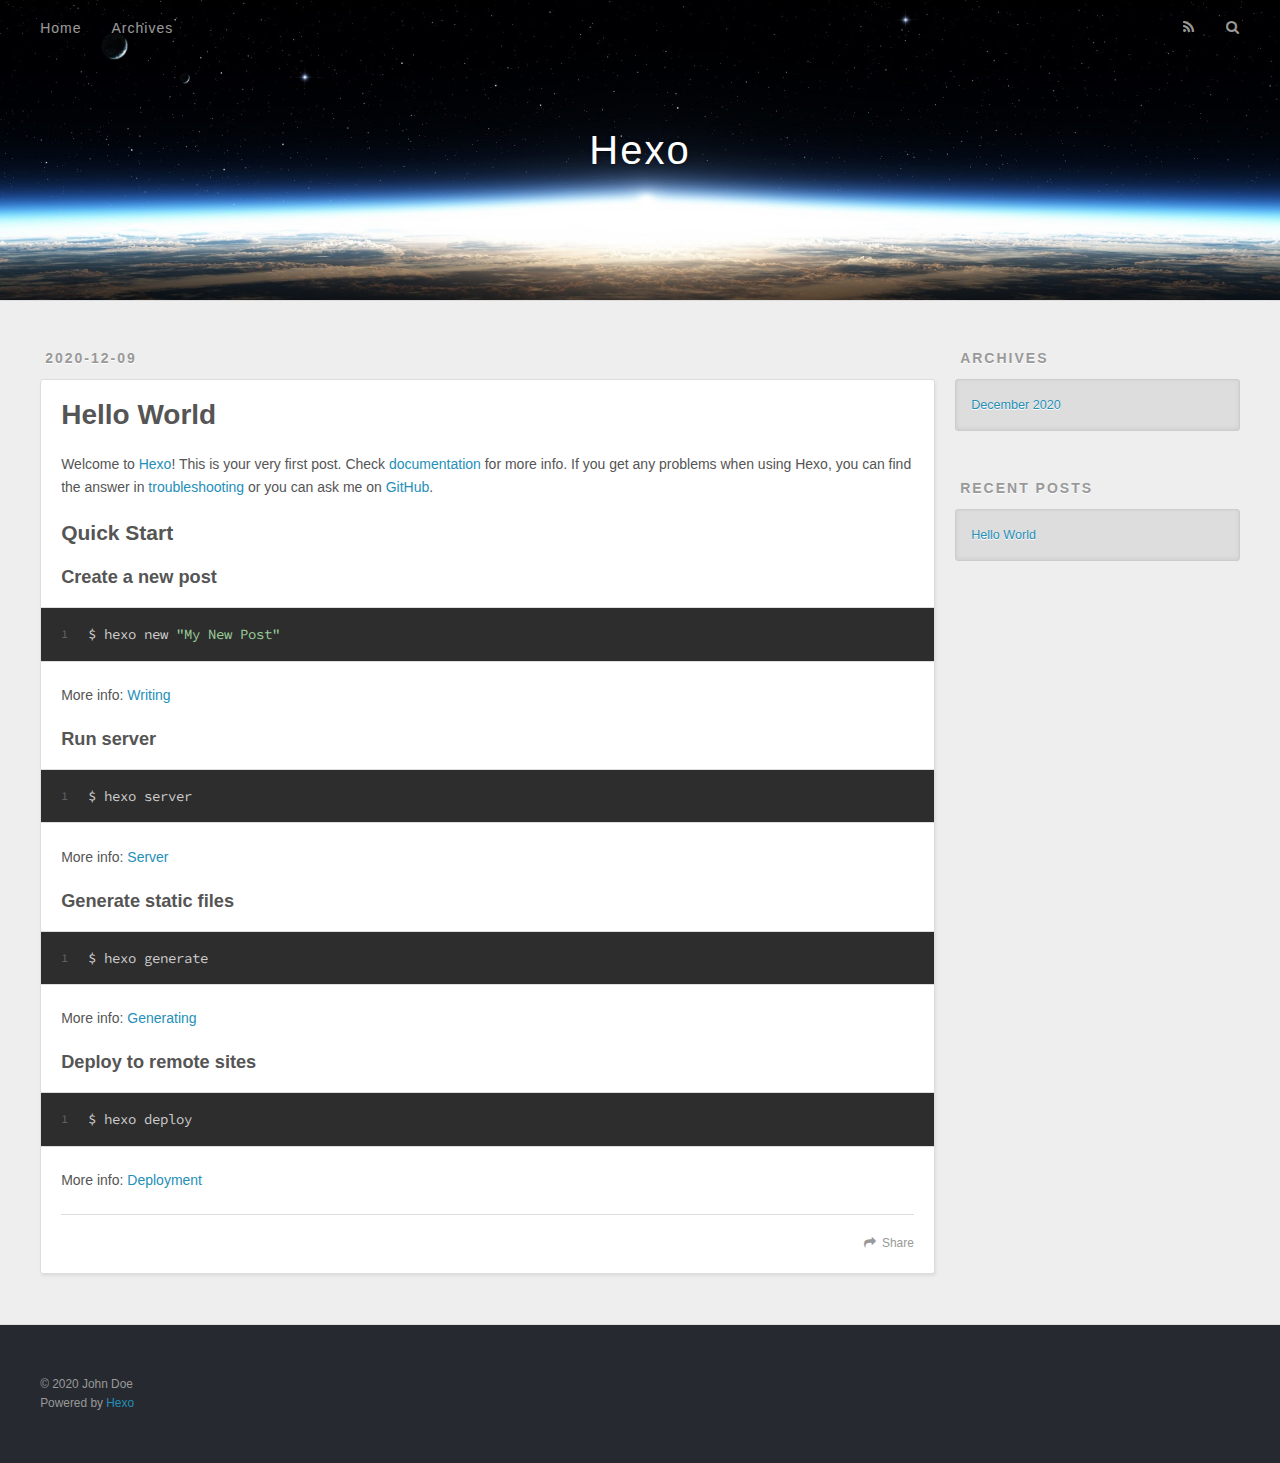
==== index.html @ 75cb19ee "Site updated: 2020-12-09 10:48:36" ====
<!DOCTYPE html>
<html>
<head>
  <meta charset="utf-8">
  

  
  <title>Hexo</title>
  <meta name="viewport" content="width=device-width, initial-scale=1, maximum-scale=1">
  <meta property="og:type" content="website">
<meta property="og:title" content="Hexo">
<meta property="og:url" content="http://example.com/index.html">
<meta property="og:site_name" content="Hexo">
<meta property="og:locale" content="en_US">
<meta property="article:author" content="John Doe">
<meta name="twitter:card" content="summary">
  
    <link rel="alternate" href="/atom.xml" title="Hexo" type="application/atom+xml">
  
  
    <link rel="icon" href="/favicon.png">
  
  
    <link href="//fonts.googleapis.com/css?family=Source+Code+Pro" rel="stylesheet" type="text/css">
  
  
<link rel="stylesheet" href="/css/style.css">

<meta name="generator" content="Hexo 5.2.0"></head>

<body>
  <div id="container">
    <div id="wrap">
      <header id="header">
  <div id="banner"></div>
  <div id="header-outer" class="outer">
    <div id="header-title" class="inner">
      <h1 id="logo-wrap">
        <a href="/" id="logo">Hexo</a>
      </h1>
      
    </div>
    <div id="header-inner" class="inner">
      <nav id="main-nav">
        <a id="main-nav-toggle" class="nav-icon"></a>
        
          <a class="main-nav-link" href="/">Home</a>
        
          <a class="main-nav-link" href="/archives">Archives</a>
        
      </nav>
      <nav id="sub-nav">
        
          <a id="nav-rss-link" class="nav-icon" href="/atom.xml" title="RSS Feed"></a>
        
        <a id="nav-search-btn" class="nav-icon" title="Search"></a>
      </nav>
      <div id="search-form-wrap">
        <form action="//google.com/search" method="get" accept-charset="UTF-8" class="search-form"><input type="search" name="q" class="search-form-input" placeholder="Search"><button type="submit" class="search-form-submit">&#xF002;</button><input type="hidden" name="sitesearch" value="http://example.com"></form>
      </div>
    </div>
  </div>
</header>
      <div class="outer">
        <section id="main">
  
    <article id="post-hello-world" class="article article-type-post" itemscope itemprop="blogPost">
  <div class="article-meta">
    <a href="/2020/12/09/hello-world/" class="article-date">
  <time datetime="2020-12-09T02:20:31.634Z" itemprop="datePublished">2020-12-09</time>
</a>
    
  </div>
  <div class="article-inner">
    
    
      <header class="article-header">
        
  
    <h1 itemprop="name">
      <a class="article-title" href="/2020/12/09/hello-world/">Hello World</a>
    </h1>
  

      </header>
    
    <div class="article-entry" itemprop="articleBody">
      
        <p>Welcome to <a target="_blank" rel="noopener" href="https://hexo.io/">Hexo</a>! This is your very first post. Check <a target="_blank" rel="noopener" href="https://hexo.io/docs/">documentation</a> for more info. If you get any problems when using Hexo, you can find the answer in <a target="_blank" rel="noopener" href="https://hexo.io/docs/troubleshooting.html">troubleshooting</a> or you can ask me on <a target="_blank" rel="noopener" href="https://github.com/hexojs/hexo/issues">GitHub</a>.</p>
<h2 id="Quick-Start"><a href="#Quick-Start" class="headerlink" title="Quick Start"></a>Quick Start</h2><h3 id="Create-a-new-post"><a href="#Create-a-new-post" class="headerlink" title="Create a new post"></a>Create a new post</h3><figure class="highlight bash"><table><tr><td class="gutter"><pre><span class="line">1</span><br></pre></td><td class="code"><pre><span class="line">$ hexo new <span class="string">&quot;My New Post&quot;</span></span><br></pre></td></tr></table></figure>

<p>More info: <a target="_blank" rel="noopener" href="https://hexo.io/docs/writing.html">Writing</a></p>
<h3 id="Run-server"><a href="#Run-server" class="headerlink" title="Run server"></a>Run server</h3><figure class="highlight bash"><table><tr><td class="gutter"><pre><span class="line">1</span><br></pre></td><td class="code"><pre><span class="line">$ hexo server</span><br></pre></td></tr></table></figure>

<p>More info: <a target="_blank" rel="noopener" href="https://hexo.io/docs/server.html">Server</a></p>
<h3 id="Generate-static-files"><a href="#Generate-static-files" class="headerlink" title="Generate static files"></a>Generate static files</h3><figure class="highlight bash"><table><tr><td class="gutter"><pre><span class="line">1</span><br></pre></td><td class="code"><pre><span class="line">$ hexo generate</span><br></pre></td></tr></table></figure>

<p>More info: <a target="_blank" rel="noopener" href="https://hexo.io/docs/generating.html">Generating</a></p>
<h3 id="Deploy-to-remote-sites"><a href="#Deploy-to-remote-sites" class="headerlink" title="Deploy to remote sites"></a>Deploy to remote sites</h3><figure class="highlight bash"><table><tr><td class="gutter"><pre><span class="line">1</span><br></pre></td><td class="code"><pre><span class="line">$ hexo deploy</span><br></pre></td></tr></table></figure>

<p>More info: <a target="_blank" rel="noopener" href="https://hexo.io/docs/one-command-deployment.html">Deployment</a></p>

      
    </div>
    <footer class="article-footer">
      <a data-url="http://example.com/2020/12/09/hello-world/" data-id="ckigtbqnb0000us7k3e360d08" class="article-share-link">Share</a>
      
      
    </footer>
  </div>
  
</article>


  


</section>
        
          <aside id="sidebar">
  
    

  
    

  
    
  
    
  <div class="widget-wrap">
    <h3 class="widget-title">Archives</h3>
    <div class="widget">
      <ul class="archive-list"><li class="archive-list-item"><a class="archive-list-link" href="/archives/2020/12/">December 2020</a></li></ul>
    </div>
  </div>


  
    
  <div class="widget-wrap">
    <h3 class="widget-title">Recent Posts</h3>
    <div class="widget">
      <ul>
        
          <li>
            <a href="/2020/12/09/hello-world/">Hello World</a>
          </li>
        
      </ul>
    </div>
  </div>

  
</aside>
        
      </div>
      <footer id="footer">
  
  <div class="outer">
    <div id="footer-info" class="inner">
      &copy; 2020 John Doe<br>
      Powered by <a href="http://hexo.io/" target="_blank">Hexo</a>
    </div>
  </div>
</footer>
    </div>
    <nav id="mobile-nav">
  
    <a href="/" class="mobile-nav-link">Home</a>
  
    <a href="/archives" class="mobile-nav-link">Archives</a>
  
</nav>
    

<script src="//ajax.googleapis.com/ajax/libs/jquery/2.0.3/jquery.min.js"></script>


  
<link rel="stylesheet" href="/fancybox/jquery.fancybox.css">

  
<script src="/fancybox/jquery.fancybox.pack.js"></script>




<script src="/js/script.js"></script>




  </div>
</body>
</html>
---- css/style.css ----
body {
  width: 100%;
}
body:before,
body:after {
  content: "";
  display: table;
}
body:after {
  clear: both;
}
html,
body,
div,
span,
applet,
object,
iframe,
h1,
h2,
h3,
h4,
h5,
h6,
p,
blockquote,
pre,
a,
abbr,
acronym,
address,
big,
cite,
code,
del,
dfn,
em,
img,
ins,
kbd,
q,
s,
samp,
small,
strike,
strong,
sub,
sup,
tt,
var,
dl,
dt,
dd,
ol,
ul,
li,
fieldset,
form,
label,
legend,
table,
caption,
tbody,
tfoot,
thead,
tr,
th,
td {
  margin: 0;
  padding: 0;
  border: 0;
  outline: 0;
  font-weight: inherit;
  font-style: inherit;
  font-family: inherit;
  font-size: 100%;
  vertical-align: baseline;
}
body {
  line-height: 1;
  color: #000;
  background: #fff;
}
ol,
ul {
  list-style: none;
}
table {
  border-collapse: separate;
  border-spacing: 0;
  vertical-align: middle;
}
caption,
th,
td {
  text-align: left;
  font-weight: normal;
  vertical-align: middle;
}
a img {
  border: none;
}
input,
button {
  margin: 0;
  padding: 0;
}
input::-moz-focus-inner,
button::-moz-focus-inner {
  border: 0;
  padding: 0;
}
@font-face {
  font-family: FontAwesome;
  font-style: normal;
  font-weight: normal;
  src: url("fonts/fontawesome-webfont.eot?v=#4.0.3");
  src: url("fonts/fontawesome-webfont.eot?#iefix&v=#4.0.3") format("embedded-opentype"), url("fonts/fontawesome-webfont.woff?v=#4.0.3") format("woff"), url("fonts/fontawesome-webfont.ttf?v=#4.0.3") format("truetype"), url("fonts/fontawesome-webfont.svg#fontawesomeregular?v=#4.0.3") format("svg");
}
html,
body,
#container {
  height: 100%;
}
body {
  background: #eee;
  font: 14px -apple-system, BlinkMacSystemFont, "Segoe UI", "Roboto", "Oxygen", "Ubuntu", "Cantarell", "Fira Sans", "Droid Sans", "Helvetica Neue", sans-serif;
  -webkit-text-size-adjust: 100%;
}
.outer {
  max-width: 1220px;
  margin: 0 auto;
  padding: 0 20px;
}
.outer:before,
.outer:after {
  content: "";
  display: table;
}
.outer:after {
  clear: both;
}
.inner {
  display: inline;
  float: left;
  width: 98.33333333333333%;
  margin: 0 0.833333333333333%;
}
.left,
.alignleft {
  float: left;
}
.right,
.alignright {
  float: right;
}
.clear {
  clear: both;
}
#container {
  position: relative;
}
.mobile-nav-on {
  overflow: hidden;
}
#wrap {
  height: 100%;
  width: 100%;
  position: absolute;
  top: 0;
  left: 0;
  -webkit-transition: 0.2s ease-out;
  -moz-transition: 0.2s ease-out;
  -ms-transition: 0.2s ease-out;
  transition: 0.2s ease-out;
  z-index: 1;
  background: #eee;
}
.mobile-nav-on #wrap {
  left: 280px;
}
@media screen and (min-width: 768px) {
  #main {
    display: inline;
    float: left;
    width: 73.33333333333333%;
    margin: 0 0.833333333333333%;
  }
}
.article-date,
.article-category-link,
.archive-year,
.widget-title {
  text-decoration: none;
  text-transform: uppercase;
  letter-spacing: 2px;
  color: #999;
  margin-bottom: 1em;
  margin-left: 5px;
  line-height: 1em;
  text-shadow: 0 1px #fff;
  font-weight: bold;
}
.article-inner,
.archive-article-inner {
  background: #fff;
  -webkit-box-shadow: 1px 2px 3px #ddd;
  box-shadow: 1px 2px 3px #ddd;
  border: 1px solid #ddd;
  border-radius: 3px;
}
.article-entry h1,
.widget h1 {
  font-size: 2em;
}
.article-entry h2,
.widget h2 {
  font-size: 1.5em;
}
.article-entry h3,
.widget h3 {
  font-size: 1.3em;
}
.article-entry h4,
.widget h4 {
  font-size: 1.2em;
}
.article-entry h5,
.widget h5 {
  font-size: 1em;
}
.article-entry h6,
.widget h6 {
  font-size: 1em;
  color: #999;
}
.article-entry hr,
.widget hr {
  border: 1px dashed #ddd;
}
.article-entry strong,
.widget strong {
  font-weight: bold;
}
.article-entry em,
.widget em,
.article-entry cite,
.widget cite {
  font-style: italic;
}
.article-entry sup,
.widget sup,
.article-entry sub,
.widget sub {
  font-size: 0.75em;
  line-height: 0;
  position: relative;
  vertical-align: baseline;
}
.article-entry sup,
.widget sup {
  top: -0.5em;
}
.article-entry sub,
.widget sub {
  bottom: -0.2em;
}
.article-entry small,
.widget small {
  font-size: 0.85em;
}
.article-entry acronym,
.widget acronym,
.article-entry abbr,
.widget abbr {
  border-bottom: 1px dotted;
}
.article-entry ul,
.widget ul,
.article-entry ol,
.widget ol,
.article-entry dl,
.widget dl {
  margin: 0 20px;
  line-height: 1.6em;
}
.article-entry ul ul,
.widget ul ul,
.article-entry ol ul,
.widget ol ul,
.article-entry ul ol,
.widget ul ol,
.article-entry ol ol,
.widget ol ol {
  margin-top: 0;
  margin-bottom: 0;
}
.article-entry ul,
.widget ul {
  list-style: disc;
}
.article-entry ol,
.widget ol {
  list-style: decimal;
}
.article-entry dt,
.widget dt {
  font-weight: bold;
}
#header {
  height: 300px;
  position: relative;
  border-bottom: 1px solid #ddd;
}
#header:before,
#header:after {
  content: "";
  position: absolute;
  left: 0;
  right: 0;
  height: 40px;
}
#header:before {
  top: 0;
  background: -webkit-linear-gradient(rgba(0,0,0,0.2), transparent);
  background: -moz-linear-gradient(rgba(0,0,0,0.2), transparent);
  background: -ms-linear-gradient(rgba(0,0,0,0.2), transparent);
  background: linear-gradient(rgba(0,0,0,0.2), transparent);
}
#header:after {
  bottom: 0;
  background: -webkit-linear-gradient(transparent, rgba(0,0,0,0.2));
  background: -moz-linear-gradient(transparent, rgba(0,0,0,0.2));
  background: -ms-linear-gradient(transparent, rgba(0,0,0,0.2));
  background: linear-gradient(transparent, rgba(0,0,0,0.2));
}
#header-outer {
  height: 100%;
  position: relative;
}
#header-inner {
  position: relative;
  overflow: hidden;
}
#banner {
  position: absolute;
  top: 0;
  left: 0;
  width: 100%;
  height: 100%;
  background: url("images/banner.jpg") center #000;
  -webkit-background-size: cover;
  -moz-background-size: cover;
  background-size: cover;
  z-index: -1;
}
#header-title {
  text-align: center;
  height: 40px;
  position: absolute;
  top: 50%;
  left: 0;
  margin-top: -20px;
}
#logo,
#subtitle {
  text-decoration: none;
  color: #fff;
  font-weight: 300;
  text-shadow: 0 1px 4px rgba(0,0,0,0.3);
}
#logo {
  font-size: 40px;
  line-height: 40px;
  letter-spacing: 2px;
}
#subtitle {
  font-size: 16px;
  line-height: 16px;
  letter-spacing: 1px;
}
#subtitle-wrap {
  margin-top: 16px;
}
#main-nav {
  float: left;
  margin-left: -15px;
}
.nav-icon,
.main-nav-link {
  float: left;
  color: #fff;
  opacity: 0.6;
  text-decoration: none;
  text-shadow: 0 1px rgba(0,0,0,0.2);
  -webkit-transition: opacity 0.2s;
  -moz-transition: opacity 0.2s;
  -ms-transition: opacity 0.2s;
  transition: opacity 0.2s;
  display: block;
  padding: 20px 15px;
}
.nav-icon:hover,
.main-nav-link:hover {
  opacity: 1;
}
.nav-icon {
  font-family: FontAwesome;
  text-align: center;
  font-size: 14px;
  width: 14px;
  height: 14px;
  padding: 20px 15px;
  position: relative;
  cursor: pointer;
}
.main-nav-link {
  font-weight: 300;
  letter-spacing: 1px;
}
@media screen and (max-width: 479px) {
  .main-nav-link {
    display: none;
  }
}
#main-nav-toggle {
  display: none;
}
#main-nav-toggle:before {
  content: "\f0c9";
}
@media screen and (max-width: 479px) {
  #main-nav-toggle {
    display: block;
  }
}
#sub-nav {
  float: right;
  margin-right: -15px;
}
#nav-rss-link:before {
  content: "\f09e";
}
#nav-search-btn:before {
  content: "\f002";
}
#search-form-wrap {
  position: absolute;
  top: 15px;
  width: 150px;
  height: 30px;
  right: -150px;
  opacity: 0;
  -webkit-transition: 0.2s ease-out;
  -moz-transition: 0.2s ease-out;
  -ms-transition: 0.2s ease-out;
  transition: 0.2s ease-out;
}
#search-form-wrap.on {
  opacity: 1;
  right: 0;
}
@media screen and (max-width: 479px) {
  #search-form-wrap {
    width: 100%;
    right: -100%;
  }
}
.search-form {
  position: absolute;
  top: 0;
  left: 0;
  right: 0;
  background: #fff;
  padding: 5px 15px;
  border-radius: 15px;
  -webkit-box-shadow: 0 0 10px rgba(0,0,0,0.3);
  box-shadow: 0 0 10px rgba(0,0,0,0.3);
}
.search-form-input {
  border: none;
  background: none;
  color: #555;
  width: 100%;
  font: 13px -apple-system, BlinkMacSystemFont, "Segoe UI", "Roboto", "Oxygen", "Ubuntu", "Cantarell", "Fira Sans", "Droid Sans", "Helvetica Neue", sans-serif;
  outline: none;
}
.search-form-input::-webkit-search-results-decoration,
.search-form-input::-webkit-search-cancel-button {
  -webkit-appearance: none;
}
.search-form-submit {
  position: absolute;
  top: 50%;
  right: 10px;
  margin-top: -7px;
  font: 13px FontAwesome;
  border: none;
  background: none;
  color: #bbb;
  cursor: pointer;
}
.search-form-submit:hover,
.search-form-submit:focus {
  color: #777;
}
.article {
  margin: 50px 0;
}
.article-inner {
  overflow: hidden;
}
.article-meta:before,
.article-meta:after {
  content: "";
  display: table;
}
.article-meta:after {
  clear: both;
}
.article-date {
  float: left;
}
.article-category {
  float: left;
  line-height: 1em;
  color: #ccc;
  text-shadow: 0 1px #fff;
  margin-left: 8px;
}
.article-category:before {
  content: "\2022";
}
.article-category-link {
  margin: 0 12px 1em;
}
.article-header {
  padding: 20px 20px 0;
}
.article-title {
  text-decoration: none;
  font-size: 2em;
  font-weight: bold;
  color: #555;
  line-height: 1.1em;
  -webkit-transition: color 0.2s;
  -moz-transition: color 0.2s;
  -ms-transition: color 0.2s;
  transition: color 0.2s;
}
a.article-title:hover {
  color: #258fb8;
}
.article-entry {
  color: #555;
  padding: 0 20px;
}
.article-entry:before,
.article-entry:after {
  content: "";
  display: table;
}
.article-entry:after {
  clear: both;
}
.article-entry p,
.article-entry table {
  line-height: 1.6em;
  margin: 1.6em 0;
}
.article-entry h1,
.article-entry h2,
.article-entry h3,
.article-entry h4,
.article-entry h5,
.article-entry h6 {
  font-weight: bold;
}
.article-entry h1,
.article-entry h2,
.article-entry h3,
.article-entry h4,
.article-entry h5,
.article-entry h6 {
  line-height: 1.1em;
  margin: 1.1em 0;
}
.article-entry a {
  color: #258fb8;
  text-decoration: none;
}
.article-entry a:hover {
  text-decoration: underline;
}
.article-entry ul,
.article-entry ol,
.article-entry dl {
  margin-top: 1.6em;
  margin-bottom: 1.6em;
}
.article-entry img,
.article-entry video {
  max-width: 100%;
  height: auto;
  display: block;
  margin: auto;
}
.article-entry iframe {
  border: none;
}
.article-entry table {
  width: 100%;
  border-collapse: collapse;
  border-spacing: 0;
}
.article-entry th {
  font-weight: bold;
  border-bottom: 3px solid #ddd;
  padding-bottom: 0.5em;
}
.article-entry td {
  border-bottom: 1px solid #ddd;
  padding: 10px 0;
}
.article-entry blockquote {
  font-family: Georgia, "Times New Roman", serif;
  font-size: 1.4em;
  margin: 1.6em 20px;
  text-align: center;
}
.article-entry blockquote footer {
  font-size: 14px;
  margin: 1.6em 0;
  font-family: -apple-system, BlinkMacSystemFont, "Segoe UI", "Roboto", "Oxygen", "Ubuntu", "Cantarell", "Fira Sans", "Droid Sans", "Helvetica Neue", sans-serif;
}
.article-entry blockquote footer cite:before {
  content: "—";
  padding: 0 0.5em;
}
.article-entry .pullquote {
  text-align: left;
  width: 45%;
  margin: 0;
}
.article-entry .pullquote.left {
  margin-left: 0.5em;
  margin-right: 1em;
}
.article-entry .pullquote.right {
  margin-right: 0.5em;
  margin-left: 1em;
}
.article-entry .caption {
  color: #999;
  display: block;
  font-size: 0.9em;
  margin-top: 0.5em;
  position: relative;
  text-align: center;
}
.article-entry .video-container {
  position: relative;
  padding-top: 56.25%;
  height: 0;
  overflow: hidden;
}
.article-entry .video-container iframe,
.article-entry .video-container object,
.article-entry .video-container embed {
  position: absolute;
  top: 0;
  left: 0;
  width: 100%;
  height: 100%;
  margin-top: 0;
}
.article-more-link a {
  display: inline-block;
  line-height: 1em;
  padding: 6px 15px;
  border-radius: 15px;
  background: #eee;
  color: #999;
  text-shadow: 0 1px #fff;
  text-decoration: none;
}
.article-more-link a:hover {
  background: #258fb8;
  color: #fff;
  text-decoration: none;
  text-shadow: 0 1px #1e7293;
}
.article-footer {
  font-size: 0.85em;
  line-height: 1.6em;
  border-top: 1px solid #ddd;
  padding-top: 1.6em;
  margin: 0 20px 20px;
}
.article-footer:before,
.article-footer:after {
  content: "";
  display: table;
}
.article-footer:after {
  clear: both;
}
.article-footer a {
  color: #999;
  text-decoration: none;
}
.article-footer a:hover {
  color: #555;
}
.article-tag-list-item {
  float: left;
  margin-right: 10px;
}
.article-tag-list-link:before {
  content: "#";
}
.article-comment-link {
  float: right;
}
.article-comment-link:before {
  content: "\f075";
  font-family: FontAwesome;
  padding-right: 8px;
}
.article-share-link {
  cursor: pointer;
  float: right;
  margin-left: 20px;
}
.article-share-link:before {
  content: "\f064";
  font-family: FontAwesome;
  padding-right: 6px;
}
#article-nav {
  position: relative;
}
#article-nav:before,
#article-nav:after {
  content: "";
  display: table;
}
#article-nav:after {
  clear: both;
}
@media screen and (min-width: 768px) {
  #article-nav {
    margin: 50px 0;
  }
  #article-nav:before {
    width: 8px;
    height: 8px;
    position: absolute;
    top: 50%;
    left: 50%;
    margin-top: -4px;
    margin-left: -4px;
    content: "";
    border-radius: 50%;
    background: #ddd;
    -webkit-box-shadow: 0 1px 2px #fff;
    box-shadow: 0 1px 2px #fff;
  }
}
.article-nav-link-wrap {
  text-decoration: none;
  text-shadow: 0 1px #fff;
  color: #999;
  -webkit-box-sizing: border-box;
  -moz-box-sizing: border-box;
  box-sizing: border-box;
  margin-top: 50px;
  text-align: center;
  display: block;
}
.article-nav-link-wrap:hover {
  color: #555;
}
@media screen and (min-width: 768px) {
  .article-nav-link-wrap {
    width: 50%;
    margin-top: 0;
  }
}
@media screen and (min-width: 768px) {
  #article-nav-newer {
    float: left;
    text-align: right;
    padding-right: 20px;
  }
}
@media screen and (min-width: 768px) {
  #article-nav-older {
    float: right;
    text-align: left;
    padding-left: 20px;
  }
}
.article-nav-caption {
  text-transform: uppercase;
  letter-spacing: 2px;
  color: #ddd;
  line-height: 1em;
  font-weight: bold;
}
#article-nav-newer .article-nav-caption {
  margin-right: -2px;
}
.article-nav-title {
  font-size: 0.85em;
  line-height: 1.6em;
  margin-top: 0.5em;
}
.article-share-box {
  position: absolute;
  display: none;
  background: #fff;
  -webkit-box-shadow: 1px 2px 10px rgba(0,0,0,0.2);
  box-shadow: 1px 2px 10px rgba(0,0,0,0.2);
  border-radius: 3px;
  margin-left: -145px;
  overflow: hidden;
  z-index: 1;
}
.article-share-box.on {
  display: block;
}
.article-share-input {
  width: 100%;
  background: none;
  -webkit-box-sizing: border-box;
  -moz-box-sizing: border-box;
  box-sizing: border-box;
  font: 14px -apple-system, BlinkMacSystemFont, "Segoe UI", "Roboto", "Oxygen", "Ubuntu", "Cantarell", "Fira Sans", "Droid Sans", "Helvetica Neue", sans-serif;
  padding: 0 15px;
  color: #555;
  outline: none;
  border: 1px solid #ddd;
  border-radius: 3px 3px 0 0;
  height: 36px;
  line-height: 36px;
}
.article-share-links {
  background: #eee;
}
.article-share-links:before,
.article-share-links:after {
  content: "";
  display: table;
}
.article-share-links:after {
  clear: both;
}
.article-share-twitter,
.article-share-facebook,
.article-share-pinterest,
.article-share-google {
  width: 50px;
  height: 36px;
  display: block;
  float: left;
  position: relative;
  color: #999;
  text-shadow: 0 1px #fff;
}
.article-share-twitter:before,
.article-share-facebook:before,
.article-share-pinterest:before,
.article-share-google:before {
  font-size: 20px;
  font-family: FontAwesome;
  width: 20px;
  height: 20px;
  position: absolute;
  top: 50%;
  left: 50%;
  margin-top: -10px;
  margin-left: -10px;
  text-align: center;
}
.article-share-twitter:hover,
.article-share-facebook:hover,
.article-share-pinterest:hover,
.article-share-google:hover {
  color: #fff;
}
.article-share-twitter:before {
  content: "\f099";
}
.article-share-twitter:hover {
  background: #00aced;
  text-shadow: 0 1px #008abe;
}
.article-share-facebook:before {
  content: "\f09a";
}
.article-share-facebook:hover {
  background: #3b5998;
  text-shadow: 0 1px #2f477a;
}
.article-share-pinterest:before {
  content: "\f0d2";
}
.article-share-pinterest:hover {
  background: #cb2027;
  text-shadow: 0 1px #a21a1f;
}
.article-share-google:before {
  content: "\f0d5";
}
.article-share-google:hover {
  background: #dd4b39;
  text-shadow: 0 1px #be3221;
}
.article-gallery {
  background: #000;
  position: relative;
}
.article-gallery-photos {
  position: relative;
  overflow: hidden;
}
.article-gallery-img {
  display: none;
  max-width: 100%;
}
.article-gallery-img:first-child {
  display: block;
}
.article-gallery-img.loaded {
  position: absolute;
  display: block;
}
.article-gallery-img img {
  display: block;
  max-width: 100%;
  margin: 0 auto;
}
#comments {
  background: #fff;
  -webkit-box-shadow: 1px 2px 3px #ddd;
  box-shadow: 1px 2px 3px #ddd;
  padding: 20px;
  border: 1px solid #ddd;
  border-radius: 3px;
  margin: 50px 0;
}
#comments a {
  color: #258fb8;
}
.archives-wrap {
  margin: 50px 0;
}
.archives:before,
.archives:after {
  content: "";
  display: table;
}
.archives:after {
  clear: both;
}
.archive-year-wrap {
  margin-bottom: 1em;
}
.archives {
  -webkit-column-gap: 10px;
  -moz-column-gap: 10px;
  column-gap: 10px;
}
@media screen and (min-width: 480px) and (max-width: 767px) {
  .archives {
    -webkit-column-count: 2;
    -moz-column-count: 2;
    column-count: 2;
  }
}
@media screen and (min-width: 768px) {
  .archives {
    -webkit-column-count: 3;
    -moz-column-count: 3;
    column-count: 3;
  }
}
.archive-article {
  -webkit-column-break-inside: avoid;
  page-break-inside: avoid;
  overflow: hidden;
  break-inside: avoid-column;
}
.archive-article-inner {
  padding: 10px;
  margin-bottom: 15px;
}
.archive-article-title {
  text-decoration: none;
  font-weight: bold;
  color: #555;
  -webkit-transition: color 0.2s;
  -moz-transition: color 0.2s;
  -ms-transition: color 0.2s;
  transition: color 0.2s;
  line-height: 1.6em;
}
.archive-article-title:hover {
  color: #258fb8;
}
.archive-article-footer {
  margin-top: 1em;
}
.archive-article-date {
  color: #999;
  text-decoration: none;
  font-size: 0.85em;
  line-height: 1em;
  margin-bottom: 0.5em;
  display: block;
}
#page-nav {
  margin: 50px auto;
  background: #fff;
  -webkit-box-shadow: 1px 2px 3px #ddd;
  box-shadow: 1px 2px 3px #ddd;
  border: 1px solid #ddd;
  border-radius: 3px;
  text-align: center;
  color: #999;
  overflow: hidden;
}
#page-nav:before,
#page-nav:after {
  content: "";
  display: table;
}
#page-nav:after {
  clear: both;
}
#page-nav a,
#page-nav span {
  padding: 10px 20px;
  line-height: 1;
  height: 2ex;
}
#page-nav a {
  color: #999;
  text-decoration: none;
}
#page-nav a:hover {
  background: #999;
  color: #fff;
}
#page-nav .prev {
  float: left;
}
#page-nav .next {
  float: right;
}
#page-nav .page-number {
  display: inline-block;
}
@media screen and (max-width: 479px) {
  #page-nav .page-number {
    display: none;
  }
}
#page-nav .current {
  color: #555;
  font-weight: bold;
}
#page-nav .space {
  color: #ddd;
}
#footer {
  background: #262a30;
  padding: 50px 0;
  border-top: 1px solid #ddd;
  color: #999;
}
#footer a {
  color: #258fb8;
  text-decoration: none;
}
#footer a:hover {
  text-decoration: underline;
}
#footer-info {
  line-height: 1.6em;
  font-size: 0.85em;
}
.article-entry pre,
.article-entry .highlight {
  background: #2d2d2d;
  margin: 0 -20px;
  padding: 15px 20px;
  border-style: solid;
  border-color: #ddd;
  border-width: 1px 0;
  overflow: auto;
  color: #ccc;
  line-height: 22.400000000000002px;
}
.article-entry .highlight .gutter pre,
.article-entry .gist .gist-file .gist-data .line-numbers {
  color: #666;
  font-size: 0.85em;
}
.article-entry pre,
.article-entry code {
  font-family: "Source Code Pro", Consolas, Monaco, Menlo, Consolas, monospace;
}
.article-entry code {
  background: #eee;
  text-shadow: 0 1px #fff;
  padding: 0 0.3em;
}
.article-entry pre code {
  background: none;
  text-shadow: none;
  padding: 0;
}
.article-entry .highlight pre {
  border: none;
  margin: 0;
  padding: 0;
}
.article-entry .highlight table {
  margin: 0;
  width: auto;
}
.article-entry .highlight td {
  border: none;
  padding: 0;
}
.article-entry .highlight figcaption {
  font-size: 0.85em;
  color: #999;
  line-height: 1em;
  margin-bottom: 1em;
}
.article-entry .highlight figcaption:before,
.article-entry .highlight figcaption:after {
  content: "";
  display: table;
}
.article-entry .highlight figcaption:after {
  clear: both;
}
.article-entry .highlight figcaption a {
  float: right;
}
.article-entry .highlight .gutter pre {
  text-align: right;
  padding-right: 20px;
}
.article-entry .highlight .line {
  height: 22.400000000000002px;
}
.article-entry .highlight .line.marked {
  background: #515151;
}
.article-entry .gist {
  margin: 0 -20px;
  border-style: solid;
  border-color: #ddd;
  border-width: 1px 0;
  background: #2d2d2d;
  padding: 15px 20px 15px 0;
}
.article-entry .gist .gist-file {
  border: none;
  font-family: "Source Code Pro", Consolas, Monaco, Menlo, Consolas, monospace;
  margin: 0;
}
.article-entry .gist .gist-file .gist-data {
  background: none;
  border: none;
}
.article-entry .gist .gist-file .gist-data .line-numbers {
  background: none;
  border: none;
  padding: 0 20px 0 0;
}
.article-entry .gist .gist-file .gist-data .line-data {
  padding: 0 !important;
}
.article-entry .gist .gist-file .highlight {
  margin: 0;
  padding: 0;
  border: none;
}
.article-entry .gist .gist-file .gist-meta {
  background: #2d2d2d;
  color: #999;
  font: 0.85em -apple-system, BlinkMacSystemFont, "Segoe UI", "Roboto", "Oxygen", "Ubuntu", "Cantarell", "Fira Sans", "Droid Sans", "Helvetica Neue", sans-serif;
  text-shadow: 0 0;
  padding: 0;
  margin-top: 1em;
  margin-left: 20px;
}
.article-entry .gist .gist-file .gist-meta a {
  color: #258fb8;
  font-weight: normal;
}
.article-entry .gist .gist-file .gist-meta a:hover {
  text-decoration: underline;
}
pre .comment,
pre .title {
  color: #999;
}
pre .variable,
pre .attribute,
pre .tag,
pre .regexp,
pre .ruby .constant,
pre .xml .tag .title,
pre .xml .pi,
pre .xml .doctype,
pre .html .doctype,
pre .css .id,
pre .css .class,
pre .css .pseudo {
  color: #f2777a;
}
pre .number,
pre .preprocessor,
pre .built_in,
pre .literal,
pre .params,
pre .constant {
  color: #f99157;
}
pre .class,
pre .ruby .class .title,
pre .css .rules .attribute {
  color: #9c9;
}
pre .string,
pre .value,
pre .inheritance,
pre .header,
pre .ruby .symbol,
pre .xml .cdata {
  color: #9c9;
}
pre .css .hexcolor {
  color: #6cc;
}
pre .function,
pre .python .decorator,
pre .python .title,
pre .ruby .function .title,
pre .ruby .title .keyword,
pre .perl .sub,
pre .javascript .title,
pre .coffeescript .title {
  color: #69c;
}
pre .keyword,
pre .javascript .function {
  color: #c9c;
}
@media screen and (max-width: 479px) {
  #mobile-nav {
    position: absolute;
    top: 0;
    left: 0;
    width: 280px;
    height: 100%;
    background: #191919;
    border-right: 1px solid #fff;
  }
}
@media screen and (max-width: 479px) {
  .mobile-nav-link {
    display: block;
    color: #999;
    text-decoration: none;
    padding: 15px 20px;
    font-weight: bold;
  }
  .mobile-nav-link:hover {
    color: #fff;
  }
}
@media screen and (min-width: 768px) {
  #sidebar {
    display: inline;
    float: left;
    width: 23.333333333333332%;
    margin: 0 0.833333333333333%;
  }
}
.widget-wrap {
  margin: 50px 0;
}
.widget {
  color: #777;
  text-shadow: 0 1px #fff;
  background: #ddd;
  -webkit-box-shadow: 0 -1px 4px #ccc inset;
  box-shadow: 0 -1px 4px #ccc inset;
  border: 1px solid #ccc;
  padding: 15px;
  border-radius: 3px;
}
.widget a {
  color: #258fb8;
  text-decoration: none;
}
.widget a:hover {
  text-decoration: underline;
}
.widget ul ul,
.widget ol ul,
.widget dl ul,
.widget ul ol,
.widget ol ol,
.widget dl ol,
.widget ul dl,
.widget ol dl,
.widget dl dl {
  margin-left: 15px;
  list-style: disc;
}
.widget {
  line-height: 1.6em;
  word-wrap: break-word;
  font-size: 0.9em;
}
.widget ul,
.widget ol {
  list-style: none;
  margin: 0;
}
.widget ul ul,
.widget ol ul,
.widget ul ol,
.widget ol ol {
  margin: 0 20px;
}
.widget ul ul,
.widget ol ul {
  list-style: disc;
}
.widget ul ol,
.widget ol ol {
  list-style: decimal;
}
.category-list-count,
.tag-list-count,
.archive-list-count {
  padding-left: 5px;
  color: #999;
  font-size: 0.85em;
}
.category-list-count:before,
.tag-list-count:before,
.archive-list-count:before {
  content: "(";
}
.category-list-count:after,
.tag-list-count:after,
.archive-list-count:after {
  content: ")";
}
.tagcloud a {
  margin-right: 5px;
  display: inline-block;
}
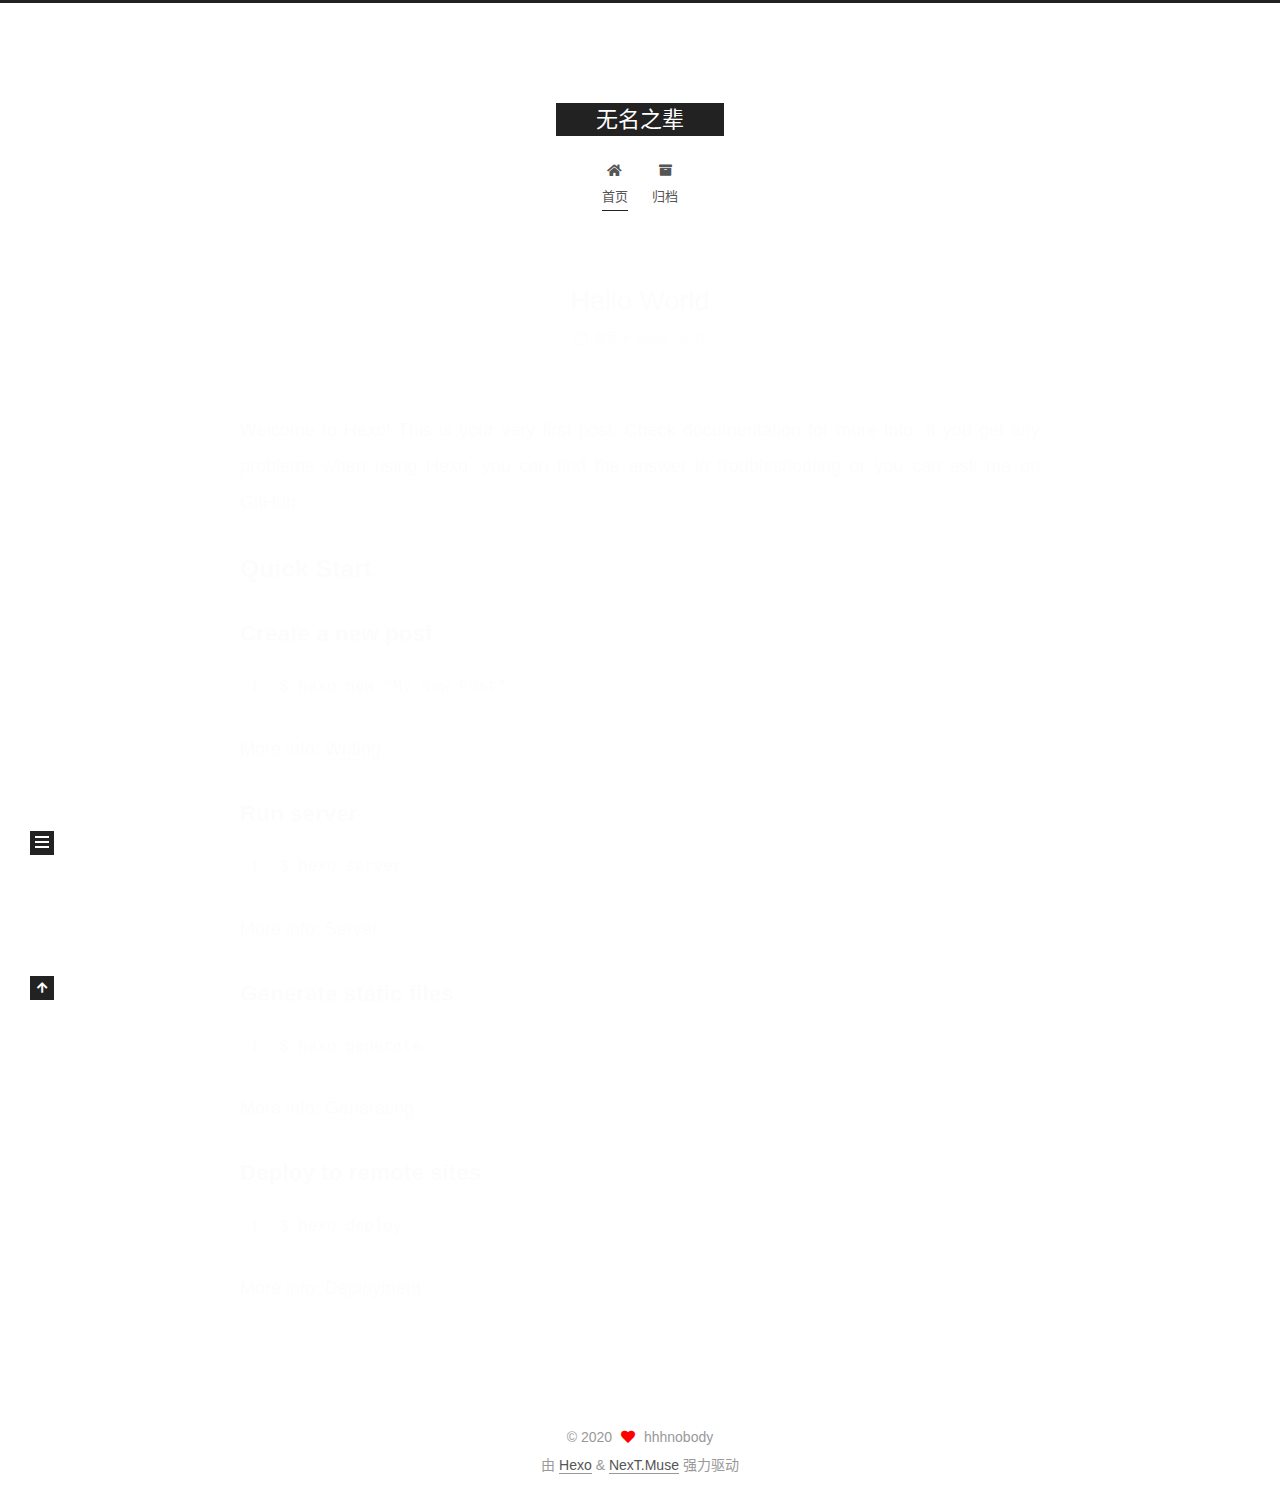
==== commit 7661c9a3: "Site updated: 2020-12-09 11:24:07" ====
--- a/index.html
+++ b/index.html
@@ -1,196 +1,369 @@
 <!DOCTYPE html>
-<html>
+<html lang="zh-CN">
 <head>
-  <meta charset="utf-8">
-  
-
-  
-  <title>Hexo</title>
-  <meta name="viewport" content="width=device-width, initial-scale=1, maximum-scale=1">
+  <meta charset="UTF-8">
+<meta name="viewport" content="width=device-width, initial-scale=1, maximum-scale=2">
+<meta name="theme-color" content="#222">
+<meta name="generator" content="Hexo 5.2.0">
+  <link rel="apple-touch-icon" sizes="180x180" href="/images/apple-touch-icon-next.png">
+  <link rel="icon" type="image/png" sizes="32x32" href="/images/favicon-32x32-next.png">
+  <link rel="icon" type="image/png" sizes="16x16" href="/images/favicon-16x16-next.png">
+  <link rel="mask-icon" href="/images/logo.svg" color="#222">
+
+<link rel="stylesheet" href="/css/main.css">
+
+
+<link rel="stylesheet" href="/lib/font-awesome/css/all.min.css">
+
+<script id="hexo-configurations">
+    var NexT = window.NexT || {};
+    var CONFIG = {"hostname":"example.com","root":"/","scheme":"Muse","version":"7.8.0","exturl":false,"sidebar":{"position":"left","display":"post","padding":18,"offset":12,"onmobile":false},"copycode":{"enable":false,"show_result":false,"style":null},"back2top":{"enable":true,"sidebar":false,"scrollpercent":false},"bookmark":{"enable":false,"color":"#222","save":"auto"},"fancybox":false,"mediumzoom":false,"lazyload":false,"pangu":false,"comments":{"style":"tabs","active":null,"storage":true,"lazyload":false,"nav":null},"algolia":{"hits":{"per_page":10},"labels":{"input_placeholder":"Search for Posts","hits_empty":"We didn't find any results for the search: ${query}","hits_stats":"${hits} results found in ${time} ms"}},"localsearch":{"enable":false,"trigger":"auto","top_n_per_article":1,"unescape":false,"preload":false},"motion":{"enable":true,"async":false,"transition":{"post_block":"fadeIn","post_header":"slideDownIn","post_body":"slideDownIn","coll_header":"slideLeftIn","sidebar":"slideUpIn"}}};
+  </script>
+
   <meta property="og:type" content="website">
-<meta property="og:title" content="Hexo">
+<meta property="og:title" content="无名之辈">
 <meta property="og:url" content="http://example.com/index.html">
-<meta property="og:site_name" content="Hexo">
-<meta property="og:locale" content="en_US">
-<meta property="article:author" content="John Doe">
+<meta property="og:site_name" content="无名之辈">
+<meta property="og:locale" content="zh_CN">
+<meta property="article:author" content="hhhnobody">
 <meta name="twitter:card" content="summary">
-  
-    <link rel="alternate" href="/atom.xml" title="Hexo" type="application/atom+xml">
-  
-  
-    <link rel="icon" href="/favicon.png">
-  
-  
-    <link href="//fonts.googleapis.com/css?family=Source+Code+Pro" rel="stylesheet" type="text/css">
-  
-  
-<link rel="stylesheet" href="/css/style.css">
-
-<meta name="generator" content="Hexo 5.2.0"></head>
-
-<body>
-  <div id="container">
-    <div id="wrap">
-      <header id="header">
-  <div id="banner"></div>
-  <div id="header-outer" class="outer">
-    <div id="header-title" class="inner">
-      <h1 id="logo-wrap">
-        <a href="/" id="logo">Hexo</a>
-      </h1>
+
+<link rel="canonical" href="http://example.com/">
+
+
+<script id="page-configurations">
+  // https://hexo.io/docs/variables.html
+  CONFIG.page = {
+    sidebar: "",
+    isHome : true,
+    isPost : false,
+    lang   : 'zh-CN'
+  };
+</script>
+
+  <title>无名之辈</title>
+  
+
+
+
+
+
+
+  <noscript>
+  <style>
+  .use-motion .brand,
+  .use-motion .menu-item,
+  .sidebar-inner,
+  .use-motion .post-block,
+  .use-motion .pagination,
+  .use-motion .comments,
+  .use-motion .post-header,
+  .use-motion .post-body,
+  .use-motion .collection-header { opacity: initial; }
+
+  .use-motion .site-title,
+  .use-motion .site-subtitle {
+    opacity: initial;
+    top: initial;
+  }
+
+  .use-motion .logo-line-before i { left: initial; }
+  .use-motion .logo-line-after i { right: initial; }
+  </style>
+</noscript>
+
+</head>
+
+<body itemscope itemtype="http://schema.org/WebPage">
+  <div class="container use-motion">
+    <div class="headband"></div>
+
+    <header class="header" itemscope itemtype="http://schema.org/WPHeader">
+      <div class="header-inner"><div class="site-brand-container">
+  <div class="site-nav-toggle">
+    <div class="toggle" aria-label="切换导航栏">
+      <span class="toggle-line toggle-line-first"></span>
+      <span class="toggle-line toggle-line-middle"></span>
+      <span class="toggle-line toggle-line-last"></span>
+    </div>
+  </div>
+
+  <div class="site-meta">
+
+    <a href="/" class="brand" rel="start">
+      <span class="logo-line-before"><i></i></span>
+      <h1 class="site-title">无名之辈</h1>
+      <span class="logo-line-after"><i></i></span>
+    </a>
+  </div>
+
+  <div class="site-nav-right">
+    <div class="toggle popup-trigger">
+    </div>
+  </div>
+</div>
+
+
+
+
+<nav class="site-nav">
+  <ul id="menu" class="main-menu menu">
+        <li class="menu-item menu-item-home">
+
+    <a href="/" rel="section"><i class="fa fa-home fa-fw"></i>首页</a>
+
+  </li>
+        <li class="menu-item menu-item-archives">
+
+    <a href="/archives/" rel="section"><i class="fa fa-archive fa-fw"></i>归档</a>
+
+  </li>
+  </ul>
+</nav>
+
+
+
+
+</div>
+    </header>
+
+    
+  <div class="back-to-top">
+    <i class="fa fa-arrow-up"></i>
+    <span>0%</span>
+  </div>
+
+
+    <main class="main">
+      <div class="main-inner">
+        <div class="content-wrap">
+          
+
+          <div class="content index posts-expand">
+            
+      
+  
+  
+  <article itemscope itemtype="http://schema.org/Article" class="post-block" lang="zh-CN">
+    <link itemprop="mainEntityOfPage" href="http://example.com/2020/12/09/hello-world/">
+
+    <span hidden itemprop="author" itemscope itemtype="http://schema.org/Person">
+      <meta itemprop="image" content="/images/avatar.gif">
+      <meta itemprop="name" content="hhhnobody">
+      <meta itemprop="description" content="">
+    </span>
+
+    <span hidden itemprop="publisher" itemscope itemtype="http://schema.org/Organization">
+      <meta itemprop="name" content="无名之辈">
+    </span>
+      <header class="post-header">
+        <h2 class="post-title" itemprop="name headline">
+          
+            <a href="/2020/12/09/hello-world/" class="post-title-link" itemprop="url">Hello World</a>
+        </h2>
+
+        <div class="post-meta">
+            <span class="post-meta-item">
+              <span class="post-meta-item-icon">
+                <i class="far fa-calendar"></i>
+              </span>
+              <span class="post-meta-item-text">发表于</span>
+
+              <time title="创建时间：2020-12-09 10:20:31" itemprop="dateCreated datePublished" datetime="2020-12-09T10:20:31+08:00">2020-12-09</time>
+            </span>
+
+          
+
+        </div>
+      </header>
+
+    
+    
+    
+    <div class="post-body" itemprop="articleBody">
+
+      
+          <p>Welcome to <a target="_blank" rel="noopener" href="https://hexo.io/">Hexo</a>! This is your very first post. Check <a target="_blank" rel="noopener" href="https://hexo.io/docs/">documentation</a> for more info. If you get any problems when using Hexo, you can find the answer in <a target="_blank" rel="noopener" href="https://hexo.io/docs/troubleshooting.html">troubleshooting</a> or you can ask me on <a target="_blank" rel="noopener" href="https://github.com/hexojs/hexo/issues">GitHub</a>.</p>
+<h2 id="Quick-Start"><a href="#Quick-Start" class="headerlink" title="Quick Start"></a>Quick Start</h2><h3 id="Create-a-new-post"><a href="#Create-a-new-post" class="headerlink" title="Create a new post"></a>Create a new post</h3><figure class="highlight bash"><table><tr><td class="gutter"><pre><span class="line">1</span><br></pre></td><td class="code"><pre><span class="line">$ hexo new <span class="string">&quot;My New Post&quot;</span></span><br></pre></td></tr></table></figure>
+
+<p>More info: <a target="_blank" rel="noopener" href="https://hexo.io/docs/writing.html">Writing</a></p>
+<h3 id="Run-server"><a href="#Run-server" class="headerlink" title="Run server"></a>Run server</h3><figure class="highlight bash"><table><tr><td class="gutter"><pre><span class="line">1</span><br></pre></td><td class="code"><pre><span class="line">$ hexo server</span><br></pre></td></tr></table></figure>
+
+<p>More info: <a target="_blank" rel="noopener" href="https://hexo.io/docs/server.html">Server</a></p>
+<h3 id="Generate-static-files"><a href="#Generate-static-files" class="headerlink" title="Generate static files"></a>Generate static files</h3><figure class="highlight bash"><table><tr><td class="gutter"><pre><span class="line">1</span><br></pre></td><td class="code"><pre><span class="line">$ hexo generate</span><br></pre></td></tr></table></figure>
+
+<p>More info: <a target="_blank" rel="noopener" href="https://hexo.io/docs/generating.html">Generating</a></p>
+<h3 id="Deploy-to-remote-sites"><a href="#Deploy-to-remote-sites" class="headerlink" title="Deploy to remote sites"></a>Deploy to remote sites</h3><figure class="highlight bash"><table><tr><td class="gutter"><pre><span class="line">1</span><br></pre></td><td class="code"><pre><span class="line">$ hexo deploy</span><br></pre></td></tr></table></figure>
+
+<p>More info: <a target="_blank" rel="noopener" href="https://hexo.io/docs/one-command-deployment.html">Deployment</a></p>
+
       
     </div>
-    <div id="header-inner" class="inner">
-      <nav id="main-nav">
-        <a id="main-nav-toggle" class="nav-icon"></a>
+
+    
+    
+    
+      <footer class="post-footer">
+        <div class="post-eof"></div>
+      </footer>
+  </article>
+  
+  
+  
+
+
+  
+
+
+
+          </div>
+          
+
+<script>
+  window.addEventListener('tabs:register', () => {
+    let { activeClass } = CONFIG.comments;
+    if (CONFIG.comments.storage) {
+      activeClass = localStorage.getItem('comments_active') || activeClass;
+    }
+    if (activeClass) {
+      let activeTab = document.querySelector(`a[href="#comment-${activeClass}"]`);
+      if (activeTab) {
+        activeTab.click();
+      }
+    }
+  });
+  if (CONFIG.comments.storage) {
+    window.addEventListener('tabs:click', event => {
+      if (!event.target.matches('.tabs-comment .tab-content .tab-pane')) return;
+      let commentClass = event.target.classList[1];
+      localStorage.setItem('comments_active', commentClass);
+    });
+  }
+</script>
+
+        </div>
+          
+  
+  <div class="toggle sidebar-toggle">
+    <span class="toggle-line toggle-line-first"></span>
+    <span class="toggle-line toggle-line-middle"></span>
+    <span class="toggle-line toggle-line-last"></span>
+  </div>
+
+  <aside class="sidebar">
+    <div class="sidebar-inner">
+
+      <ul class="sidebar-nav motion-element">
+        <li class="sidebar-nav-toc">
+          文章目录
+        </li>
+        <li class="sidebar-nav-overview">
+          站点概览
+        </li>
+      </ul>
+
+      <!--noindex-->
+      <div class="post-toc-wrap sidebar-panel">
+      </div>
+      <!--/noindex-->
+
+      <div class="site-overview-wrap sidebar-panel">
+        <div class="site-author motion-element" itemprop="author" itemscope itemtype="http://schema.org/Person">
+  <p class="site-author-name" itemprop="name">hhhnobody</p>
+  <div class="site-description" itemprop="description"></div>
+</div>
+<div class="site-state-wrap motion-element">
+  <nav class="site-state">
+      <div class="site-state-item site-state-posts">
+          <a href="/archives/">
         
-          <a class="main-nav-link" href="/">Home</a>
+          <span class="site-state-item-count">1</span>
+          <span class="site-state-item-name">日志</span>
+        </a>
+      </div>
+  </nav>
+</div>
+
+
+
+      </div>
+
+    </div>
+  </aside>
+  <div id="sidebar-dimmer"></div>
+
+
+      </div>
+    </main>
+
+    <footer class="footer">
+      <div class="footer-inner">
         
-          <a class="main-nav-link" href="/archives">Archives</a>
+
         
-      </nav>
-      <nav id="sub-nav">
+
+<div class="copyright">
+  
+  &copy; 
+  <span itemprop="copyrightYear">2020</span>
+  <span class="with-love">
+    <i class="fa fa-heart"></i>
+  </span>
+  <span class="author" itemprop="copyrightHolder">hhhnobody</span>
+</div>
+  <div class="powered-by">由 <a href="https://hexo.io/" class="theme-link" rel="noopener" target="_blank">Hexo</a> & <a href="https://muse.theme-next.org/" class="theme-link" rel="noopener" target="_blank">NexT.Muse</a> 强力驱动
+  </div>
+
         
-          <a id="nav-rss-link" class="nav-icon" href="/atom.xml" title="RSS Feed"></a>
-        
-        <a id="nav-search-btn" class="nav-icon" title="Search"></a>
-      </nav>
-      <div id="search-form-wrap">
-        <form action="//google.com/search" method="get" accept-charset="UTF-8" class="search-form"><input type="search" name="q" class="search-form-input" placeholder="Search"><button type="submit" class="search-form-submit">&#xF002;</button><input type="hidden" name="sitesearch" value="http://example.com"></form>
-      </div>
-    </div>
-  </div>
-</header>
-      <div class="outer">
-        <section id="main">
-  
-    <article id="post-hello-world" class="article article-type-post" itemscope itemprop="blogPost">
-  <div class="article-meta">
-    <a href="/2020/12/09/hello-world/" class="article-date">
-  <time datetime="2020-12-09T02:20:31.634Z" itemprop="datePublished">2020-12-09</time>
-</a>
-    
-  </div>
-  <div class="article-inner">
-    
-    
-      <header class="article-header">
-        
-  
-    <h1 itemprop="name">
-      <a class="article-title" href="/2020/12/09/hello-world/">Hello World</a>
-    </h1>
-  
-
-      </header>
-    
-    <div class="article-entry" itemprop="articleBody">
-      
-        <p>Welcome to <a target="_blank" rel="noopener" href="https://hexo.io/">Hexo</a>! This is your very first post. Check <a target="_blank" rel="noopener" href="https://hexo.io/docs/">documentation</a> for more info. If you get any problems when using Hexo, you can find the answer in <a target="_blank" rel="noopener" href="https://hexo.io/docs/troubleshooting.html">troubleshooting</a> or you can ask me on <a target="_blank" rel="noopener" href="https://github.com/hexojs/hexo/issues">GitHub</a>.</p>
-<h2 id="Quick-Start"><a href="#Quick-Start" class="headerlink" title="Quick Start"></a>Quick Start</h2><h3 id="Create-a-new-post"><a href="#Create-a-new-post" class="headerlink" title="Create a new post"></a>Create a new post</h3><figure class="highlight bash"><table><tr><td class="gutter"><pre><span class="line">1</span><br></pre></td><td class="code"><pre><span class="line">$ hexo new <span class="string">&quot;My New Post&quot;</span></span><br></pre></td></tr></table></figure>
-
-<p>More info: <a target="_blank" rel="noopener" href="https://hexo.io/docs/writing.html">Writing</a></p>
-<h3 id="Run-server"><a href="#Run-server" class="headerlink" title="Run server"></a>Run server</h3><figure class="highlight bash"><table><tr><td class="gutter"><pre><span class="line">1</span><br></pre></td><td class="code"><pre><span class="line">$ hexo server</span><br></pre></td></tr></table></figure>
-
-<p>More info: <a target="_blank" rel="noopener" href="https://hexo.io/docs/server.html">Server</a></p>
-<h3 id="Generate-static-files"><a href="#Generate-static-files" class="headerlink" title="Generate static files"></a>Generate static files</h3><figure class="highlight bash"><table><tr><td class="gutter"><pre><span class="line">1</span><br></pre></td><td class="code"><pre><span class="line">$ hexo generate</span><br></pre></td></tr></table></figure>
-
-<p>More info: <a target="_blank" rel="noopener" href="https://hexo.io/docs/generating.html">Generating</a></p>
-<h3 id="Deploy-to-remote-sites"><a href="#Deploy-to-remote-sites" class="headerlink" title="Deploy to remote sites"></a>Deploy to remote sites</h3><figure class="highlight bash"><table><tr><td class="gutter"><pre><span class="line">1</span><br></pre></td><td class="code"><pre><span class="line">$ hexo deploy</span><br></pre></td></tr></table></figure>
-
-<p>More info: <a target="_blank" rel="noopener" href="https://hexo.io/docs/one-command-deployment.html">Deployment</a></p>
-
-      
-    </div>
-    <footer class="article-footer">
-      <a data-url="http://example.com/2020/12/09/hello-world/" data-id="ckigtbqnb0000us7k3e360d08" class="article-share-link">Share</a>
-      
-      
+
+
+
+
+
+
+
+
+      </div>
     </footer>
   </div>
-  
-</article>
-
-
-  
-
-
-</section>
-        
-          <aside id="sidebar">
-  
-    
-
-  
-    
-
-  
-    
-  
-    
-  <div class="widget-wrap">
-    <h3 class="widget-title">Archives</h3>
-    <div class="widget">
-      <ul class="archive-list"><li class="archive-list-item"><a class="archive-list-link" href="/archives/2020/12/">December 2020</a></li></ul>
-    </div>
-  </div>
-
-
-  
-    
-  <div class="widget-wrap">
-    <h3 class="widget-title">Recent Posts</h3>
-    <div class="widget">
-      <ul>
-        
-          <li>
-            <a href="/2020/12/09/hello-world/">Hello World</a>
-          </li>
-        
-      </ul>
-    </div>
-  </div>
-
-  
-</aside>
-        
-      </div>
-      <footer id="footer">
-  
-  <div class="outer">
-    <div id="footer-info" class="inner">
-      &copy; 2020 John Doe<br>
-      Powered by <a href="http://hexo.io/" target="_blank">Hexo</a>
-    </div>
-  </div>
-</footer>
-    </div>
-    <nav id="mobile-nav">
-  
-    <a href="/" class="mobile-nav-link">Home</a>
-  
-    <a href="/archives" class="mobile-nav-link">Archives</a>
-  
-</nav>
-    
-
-<script src="//ajax.googleapis.com/ajax/libs/jquery/2.0.3/jquery.min.js"></script>
-
-
-  
-<link rel="stylesheet" href="/fancybox/jquery.fancybox.css">
-
-  
-<script src="/fancybox/jquery.fancybox.pack.js"></script>
-
-
-
-
-<script src="/js/script.js"></script>
-
-
-
-
-  </div>
+
+  
+  <script src="/lib/anime.min.js"></script>
+  <script src="/lib/velocity/velocity.min.js"></script>
+  <script src="/lib/velocity/velocity.ui.min.js"></script>
+
+<script src="/js/utils.js"></script>
+
+<script src="/js/motion.js"></script>
+
+
+<script src="/js/schemes/muse.js"></script>
+
+
+<script src="/js/next-boot.js"></script>
+
+
+
+
+  
+
+
+
+
+
+
+
+
+
+
+
+
+
+
+
+  
+
+  
+
 </body>
-</html>+</html>
--- a/css/main.css
+++ b/css/main.css
@@ -0,0 +1,2291 @@
+:root {
+  --body-bg-color: #fff;
+  --content-bg-color: #fff;
+  --card-bg-color: #f5f5f5;
+  --text-color: #555;
+  --blockquote-color: #666;
+  --link-color: #555;
+  --link-hover-color: #222;
+  --brand-color: #fff;
+  --brand-hover-color: #fff;
+  --table-row-odd-bg-color: #f9f9f9;
+  --table-row-hover-bg-color: #f5f5f5;
+  --menu-item-bg-color: #f5f5f5;
+  --btn-default-bg: #222;
+  --btn-default-color: #fff;
+  --btn-default-border-color: #222;
+  --btn-default-hover-bg: #fff;
+  --btn-default-hover-color: #222;
+  --btn-default-hover-border-color: #222;
+}
+html {
+  line-height: 1.15; /* 1 */
+  -webkit-text-size-adjust: 100%; /* 2 */
+}
+body {
+  margin: 0;
+}
+main {
+  display: block;
+}
+h1 {
+  font-size: 2em;
+  margin: 0.67em 0;
+}
+hr {
+  box-sizing: content-box; /* 1 */
+  height: 0; /* 1 */
+  overflow: visible; /* 2 */
+}
+pre {
+  font-family: monospace, monospace; /* 1 */
+  font-size: 1em; /* 2 */
+}
+a {
+  background: transparent;
+}
+abbr[title] {
+  border-bottom: none; /* 1 */
+  text-decoration: underline; /* 2 */
+  text-decoration: underline dotted; /* 2 */
+}
+b,
+strong {
+  font-weight: bolder;
+}
+code,
+kbd,
+samp {
+  font-family: monospace, monospace; /* 1 */
+  font-size: 1em; /* 2 */
+}
+small {
+  font-size: 80%;
+}
+sub,
+sup {
+  font-size: 75%;
+  line-height: 0;
+  position: relative;
+  vertical-align: baseline;
+}
+sub {
+  bottom: -0.25em;
+}
+sup {
+  top: -0.5em;
+}
+img {
+  border-style: none;
+}
+button,
+input,
+optgroup,
+select,
+textarea {
+  font-family: inherit; /* 1 */
+  font-size: 100%; /* 1 */
+  line-height: 1.15; /* 1 */
+  margin: 0; /* 2 */
+}
+button,
+input {
+/* 1 */
+  overflow: visible;
+}
+button,
+select {
+/* 1 */
+  text-transform: none;
+}
+button,
+[type='button'],
+[type='reset'],
+[type='submit'] {
+  -webkit-appearance: button;
+}
+button::-moz-focus-inner,
+[type='button']::-moz-focus-inner,
+[type='reset']::-moz-focus-inner,
+[type='submit']::-moz-focus-inner {
+  border-style: none;
+  padding: 0;
+}
+button:-moz-focusring,
+[type='button']:-moz-focusring,
+[type='reset']:-moz-focusring,
+[type='submit']:-moz-focusring {
+  outline: 1px dotted ButtonText;
+}
+fieldset {
+  padding: 0.35em 0.75em 0.625em;
+}
+legend {
+  box-sizing: border-box; /* 1 */
+  color: inherit; /* 2 */
+  display: table; /* 1 */
+  max-width: 100%; /* 1 */
+  padding: 0; /* 3 */
+  white-space: normal; /* 1 */
+}
+progress {
+  vertical-align: baseline;
+}
+textarea {
+  overflow: auto;
+}
+[type='checkbox'],
+[type='radio'] {
+  box-sizing: border-box; /* 1 */
+  padding: 0; /* 2 */
+}
+[type='number']::-webkit-inner-spin-button,
+[type='number']::-webkit-outer-spin-button {
+  height: auto;
+}
+[type='search'] {
+  outline-offset: -2px; /* 2 */
+  -webkit-appearance: textfield; /* 1 */
+}
+[type='search']::-webkit-search-decoration {
+  -webkit-appearance: none;
+}
+::-webkit-file-upload-button {
+  font: inherit; /* 2 */
+  -webkit-appearance: button; /* 1 */
+}
+details {
+  display: block;
+}
+summary {
+  display: list-item;
+}
+template {
+  display: none;
+}
+[hidden] {
+  display: none;
+}
+::selection {
+  background: #262a30;
+  color: #eee;
+}
+html,
+body {
+  height: 100%;
+}
+body {
+  background: var(--body-bg-color);
+  color: var(--text-color);
+  font-family: 'Lato', "PingFang SC", "Microsoft YaHei", sans-serif;
+  font-size: 1em;
+  line-height: 2;
+}
+@media (max-width: 991px) {
+  body {
+    padding-left: 0 !important;
+    padding-right: 0 !important;
+  }
+}
+h1,
+h2,
+h3,
+h4,
+h5,
+h6 {
+  font-family: 'Lato', "PingFang SC", "Microsoft YaHei", sans-serif;
+  font-weight: bold;
+  line-height: 1.5;
+  margin: 20px 0 15px;
+}
+h1 {
+  font-size: 1.5em;
+}
+h2 {
+  font-size: 1.375em;
+}
+h3 {
+  font-size: 1.25em;
+}
+h4 {
+  font-size: 1.125em;
+}
+h5 {
+  font-size: 1em;
+}
+h6 {
+  font-size: 0.875em;
+}
+p {
+  margin: 0 0 20px 0;
+}
+a,
+span.exturl {
+  border-bottom: 1px solid #999;
+  color: var(--link-color);
+  outline: 0;
+  text-decoration: none;
+  overflow-wrap: break-word;
+  word-wrap: break-word;
+  cursor: pointer;
+}
+a:hover,
+span.exturl:hover {
+  border-bottom-color: var(--link-hover-color);
+  color: var(--link-hover-color);
+}
+iframe,
+img,
+video {
+  display: block;
+  margin-left: auto;
+  margin-right: auto;
+  max-width: 100%;
+}
+hr {
+  background-image: repeating-linear-gradient(-45deg, #ddd, #ddd 4px, transparent 4px, transparent 8px);
+  border: 0;
+  height: 3px;
+  margin: 40px 0;
+}
+blockquote {
+  border-left: 4px solid #ddd;
+  color: var(--blockquote-color);
+  margin: 0;
+  padding: 0 15px;
+}
+blockquote cite::before {
+  content: '-';
+  padding: 0 5px;
+}
+dt {
+  font-weight: bold;
+}
+dd {
+  margin: 0;
+  padding: 0;
+}
+kbd {
+  background-color: #f5f5f5;
+  background-image: linear-gradient(#eee, #fff, #eee);
+  border: 1px solid #ccc;
+  border-radius: 0.2em;
+  box-shadow: 0.1em 0.1em 0.2em rgba(0,0,0,0.1);
+  color: #555;
+  font-family: inherit;
+  padding: 0.1em 0.3em;
+  white-space: nowrap;
+}
+.table-container {
+  overflow: auto;
+}
+table {
+  border-collapse: collapse;
+  border-spacing: 0;
+  font-size: 0.875em;
+  margin: 0 0 20px 0;
+  width: 100%;
+}
+tbody tr:nth-of-type(odd) {
+  background: var(--table-row-odd-bg-color);
+}
+tbody tr:hover {
+  background: var(--table-row-hover-bg-color);
+}
+caption,
+th,
+td {
+  font-weight: normal;
+  padding: 8px;
+  vertical-align: middle;
+}
+th,
+td {
+  border: 1px solid #ddd;
+  border-bottom: 3px solid #ddd;
+}
+th {
+  font-weight: 700;
+  padding-bottom: 10px;
+}
+td {
+  border-bottom-width: 1px;
+}
+.btn {
+  background: var(--btn-default-bg);
+  border: 2px solid var(--btn-default-border-color);
+  border-radius: 0;
+  color: var(--btn-default-color);
+  display: inline-block;
+  font-size: 0.875em;
+  line-height: 2;
+  padding: 0 20px;
+  text-decoration: none;
+  transition-property: background-color;
+  transition-delay: 0s;
+  transition-duration: 0.2s;
+  transition-timing-function: ease-in-out;
+}
+.btn:hover {
+  background: var(--btn-default-hover-bg);
+  border-color: var(--btn-default-hover-border-color);
+  color: var(--btn-default-hover-color);
+}
+.btn + .btn {
+  margin: 0 0 8px 8px;
+}
+.btn .fa-fw {
+  text-align: left;
+  width: 1.285714285714286em;
+}
+.toggle {
+  line-height: 0;
+}
+.toggle .toggle-line {
+  background: #fff;
+  display: inline-block;
+  height: 2px;
+  left: 0;
+  position: relative;
+  top: 0;
+  transition: all 0.4s;
+  vertical-align: top;
+  width: 100%;
+}
+.toggle .toggle-line:not(:first-child) {
+  margin-top: 3px;
+}
+.toggle.toggle-arrow .toggle-line-first {
+  left: 50%;
+  top: 2px;
+  transform: rotate(45deg);
+  width: 50%;
+}
+.toggle.toggle-arrow .toggle-line-middle {
+  left: 2px;
+  width: 90%;
+}
+.toggle.toggle-arrow .toggle-line-last {
+  left: 50%;
+  top: -2px;
+  transform: rotate(-45deg);
+  width: 50%;
+}
+.toggle.toggle-close .toggle-line-first {
+  transform: rotate(-45deg);
+  top: 5px;
+}
+.toggle.toggle-close .toggle-line-middle {
+  opacity: 0;
+}
+.toggle.toggle-close .toggle-line-last {
+  transform: rotate(45deg);
+  top: -5px;
+}
+.highlight,
+pre {
+  background: #f7f7f7;
+  color: #4d4d4c;
+  line-height: 1.6;
+  margin: 0 auto 20px;
+}
+pre,
+code {
+  font-family: consolas, Menlo, monospace, "PingFang SC", "Microsoft YaHei";
+}
+code {
+  background: #eee;
+  border-radius: 3px;
+  color: #555;
+  padding: 2px 4px;
+  overflow-wrap: break-word;
+  word-wrap: break-word;
+}
+.highlight *::selection {
+  background: #d6d6d6;
+}
+.highlight pre {
+  border: 0;
+  margin: 0;
+  padding: 10px 0;
+}
+.highlight table {
+  border: 0;
+  margin: 0;
+  width: auto;
+}
+.highlight td {
+  border: 0;
+  padding: 0;
+}
+.highlight figcaption {
+  background: #eff2f3;
+  color: #4d4d4c;
+  display: flex;
+  font-size: 0.875em;
+  justify-content: space-between;
+  line-height: 1.2;
+  padding: 0.5em;
+}
+.highlight figcaption a {
+  color: #4d4d4c;
+}
+.highlight figcaption a:hover {
+  border-bottom-color: #4d4d4c;
+}
+.highlight .gutter {
+  -moz-user-select: none;
+  -ms-user-select: none;
+  -webkit-user-select: none;
+  user-select: none;
+}
+.highlight .gutter pre {
+  background: #eff2f3;
+  color: #869194;
+  padding-left: 10px;
+  padding-right: 10px;
+  text-align: right;
+}
+.highlight .code pre {
+  background: #f7f7f7;
+  padding-left: 10px;
+  width: 100%;
+}
+.gist table {
+  width: auto;
+}
+.gist table td {
+  border: 0;
+}
+pre {
+  overflow: auto;
+  padding: 10px;
+}
+pre code {
+  background: none;
+  color: #4d4d4c;
+  font-size: 0.875em;
+  padding: 0;
+  text-shadow: none;
+}
+pre .deletion {
+  background: #fdd;
+}
+pre .addition {
+  background: #dfd;
+}
+pre .meta {
+  color: #eab700;
+  -moz-user-select: none;
+  -ms-user-select: none;
+  -webkit-user-select: none;
+  user-select: none;
+}
+pre .comment {
+  color: #8e908c;
+}
+pre .variable,
+pre .attribute,
+pre .tag,
+pre .name,
+pre .regexp,
+pre .ruby .constant,
+pre .xml .tag .title,
+pre .xml .pi,
+pre .xml .doctype,
+pre .html .doctype,
+pre .css .id,
+pre .css .class,
+pre .css .pseudo {
+  color: #c82829;
+}
+pre .number,
+pre .preprocessor,
+pre .built_in,
+pre .builtin-name,
+pre .literal,
+pre .params,
+pre .constant,
+pre .command {
+  color: #f5871f;
+}
+pre .ruby .class .title,
+pre .css .rules .attribute,
+pre .string,
+pre .symbol,
+pre .value,
+pre .inheritance,
+pre .header,
+pre .ruby .symbol,
+pre .xml .cdata,
+pre .special,
+pre .formula {
+  color: #718c00;
+}
+pre .title,
+pre .css .hexcolor {
+  color: #3e999f;
+}
+pre .function,
+pre .python .decorator,
+pre .python .title,
+pre .ruby .function .title,
+pre .ruby .title .keyword,
+pre .perl .sub,
+pre .javascript .title,
+pre .coffeescript .title {
+  color: #4271ae;
+}
+pre .keyword,
+pre .javascript .function {
+  color: #8959a8;
+}
+.blockquote-center {
+  border-left: none;
+  margin: 40px 0;
+  padding: 0;
+  position: relative;
+  text-align: center;
+}
+.blockquote-center .fa {
+  display: block;
+  opacity: 0.6;
+  position: absolute;
+  width: 100%;
+}
+.blockquote-center .fa-quote-left {
+  border-top: 1px solid #ccc;
+  text-align: left;
+  top: -20px;
+}
+.blockquote-center .fa-quote-right {
+  border-bottom: 1px solid #ccc;
+  text-align: right;
+  bottom: -20px;
+}
+.blockquote-center p,
+.blockquote-center div {
+  text-align: center;
+}
+.post-body .group-picture img {
+  margin: 0 auto;
+  padding: 0 3px;
+}
+.group-picture-row {
+  margin-bottom: 6px;
+  overflow: hidden;
+}
+.group-picture-column {
+  float: left;
+  margin-bottom: 10px;
+}
+.post-body .label {
+  color: #555;
+  display: inline;
+  padding: 0 2px;
+}
+.post-body .label.default {
+  background: #f0f0f0;
+}
+.post-body .label.primary {
+  background: #efe6f7;
+}
+.post-body .label.info {
+  background: #e5f2f8;
+}
+.post-body .label.success {
+  background: #e7f4e9;
+}
+.post-body .label.warning {
+  background: #fcf6e1;
+}
+.post-body .label.danger {
+  background: #fae8eb;
+}
+.post-body .tabs {
+  margin-bottom: 20px;
+}
+.post-body .tabs,
+.tabs-comment {
+  display: block;
+  padding-top: 10px;
+  position: relative;
+}
+.post-body .tabs ul.nav-tabs,
+.tabs-comment ul.nav-tabs {
+  display: flex;
+  flex-wrap: wrap;
+  margin: 0;
+  margin-bottom: -1px;
+  padding: 0;
+}
+@media (max-width: 413px) {
+  .post-body .tabs ul.nav-tabs,
+  .tabs-comment ul.nav-tabs {
+    display: block;
+    margin-bottom: 5px;
+  }
+}
+.post-body .tabs ul.nav-tabs li.tab,
+.tabs-comment ul.nav-tabs li.tab {
+  border-bottom: 1px solid #ddd;
+  border-left: 1px solid transparent;
+  border-right: 1px solid transparent;
+  border-top: 3px solid transparent;
+  flex-grow: 1;
+  list-style-type: none;
+  border-radius: 0 0 0 0;
+}
+@media (max-width: 413px) {
+  .post-body .tabs ul.nav-tabs li.tab,
+  .tabs-comment ul.nav-tabs li.tab {
+    border-bottom: 1px solid transparent;
+    border-left: 3px solid transparent;
+    border-right: 1px solid transparent;
+    border-top: 1px solid transparent;
+  }
+}
+@media (max-width: 413px) {
+  .post-body .tabs ul.nav-tabs li.tab,
+  .tabs-comment ul.nav-tabs li.tab {
+    border-radius: 0;
+  }
+}
+.post-body .tabs ul.nav-tabs li.tab a,
+.tabs-comment ul.nav-tabs li.tab a {
+  border-bottom: initial;
+  display: block;
+  line-height: 1.8;
+  outline: 0;
+  padding: 0.25em 0.75em;
+  text-align: center;
+  transition-delay: 0s;
+  transition-duration: 0.2s;
+  transition-timing-function: ease-out;
+}
+.post-body .tabs ul.nav-tabs li.tab a i,
+.tabs-comment ul.nav-tabs li.tab a i {
+  width: 1.285714285714286em;
+}
+.post-body .tabs ul.nav-tabs li.tab.active,
+.tabs-comment ul.nav-tabs li.tab.active {
+  border-bottom: 1px solid transparent;
+  border-left: 1px solid #ddd;
+  border-right: 1px solid #ddd;
+  border-top: 3px solid #fc6423;
+}
+@media (max-width: 413px) {
+  .post-body .tabs ul.nav-tabs li.tab.active,
+  .tabs-comment ul.nav-tabs li.tab.active {
+    border-bottom: 1px solid #ddd;
+    border-left: 3px solid #fc6423;
+    border-right: 1px solid #ddd;
+    border-top: 1px solid #ddd;
+  }
+}
+.post-body .tabs ul.nav-tabs li.tab.active a,
+.tabs-comment ul.nav-tabs li.tab.active a {
+  color: var(--link-color);
+  cursor: default;
+}
+.post-body .tabs .tab-content .tab-pane,
+.tabs-comment .tab-content .tab-pane {
+  border: 1px solid #ddd;
+  border-top: 0;
+  padding: 20px 20px 0 20px;
+  border-radius: 0;
+}
+.post-body .tabs .tab-content .tab-pane:not(.active),
+.tabs-comment .tab-content .tab-pane:not(.active) {
+  display: none;
+}
+.post-body .tabs .tab-content .tab-pane.active,
+.tabs-comment .tab-content .tab-pane.active {
+  display: block;
+}
+.post-body .tabs .tab-content .tab-pane.active:nth-of-type(1),
+.tabs-comment .tab-content .tab-pane.active:nth-of-type(1) {
+  border-radius: 0 0 0 0;
+}
+@media (max-width: 413px) {
+  .post-body .tabs .tab-content .tab-pane.active:nth-of-type(1),
+  .tabs-comment .tab-content .tab-pane.active:nth-of-type(1) {
+    border-radius: 0;
+  }
+}
+.post-body .note {
+  border-radius: 3px;
+  margin-bottom: 20px;
+  padding: 1em;
+  position: relative;
+  border: 1px solid #eee;
+  border-left-width: 5px;
+}
+.post-body .note h2,
+.post-body .note h3,
+.post-body .note h4,
+.post-body .note h5,
+.post-body .note h6 {
+  margin-top: 0;
+  border-bottom: initial;
+  margin-bottom: 0;
+  padding-top: 0;
+}
+.post-body .note p:first-child,
+.post-body .note ul:first-child,
+.post-body .note ol:first-child,
+.post-body .note table:first-child,
+.post-body .note pre:first-child,
+.post-body .note blockquote:first-child,
+.post-body .note img:first-child {
+  margin-top: 0;
+}
+.post-body .note p:last-child,
+.post-body .note ul:last-child,
+.post-body .note ol:last-child,
+.post-body .note table:last-child,
+.post-body .note pre:last-child,
+.post-body .note blockquote:last-child,
+.post-body .note img:last-child {
+  margin-bottom: 0;
+}
+.post-body .note.default {
+  border-left-color: #777;
+}
+.post-body .note.default h2,
+.post-body .note.default h3,
+.post-body .note.default h4,
+.post-body .note.default h5,
+.post-body .note.default h6 {
+  color: #777;
+}
+.post-body .note.primary {
+  border-left-color: #6f42c1;
+}
+.post-body .note.primary h2,
+.post-body .note.primary h3,
+.post-body .note.primary h4,
+.post-body .note.primary h5,
+.post-body .note.primary h6 {
+  color: #6f42c1;
+}
+.post-body .note.info {
+  border-left-color: #428bca;
+}
+.post-body .note.info h2,
+.post-body .note.info h3,
+.post-body .note.info h4,
+.post-body .note.info h5,
+.post-body .note.info h6 {
+  color: #428bca;
+}
+.post-body .note.success {
+  border-left-color: #5cb85c;
+}
+.post-body .note.success h2,
+.post-body .note.success h3,
+.post-body .note.success h4,
+.post-body .note.success h5,
+.post-body .note.success h6 {
+  color: #5cb85c;
+}
+.post-body .note.warning {
+  border-left-color: #f0ad4e;
+}
+.post-body .note.warning h2,
+.post-body .note.warning h3,
+.post-body .note.warning h4,
+.post-body .note.warning h5,
+.post-body .note.warning h6 {
+  color: #f0ad4e;
+}
+.post-body .note.danger {
+  border-left-color: #d9534f;
+}
+.post-body .note.danger h2,
+.post-body .note.danger h3,
+.post-body .note.danger h4,
+.post-body .note.danger h5,
+.post-body .note.danger h6 {
+  color: #d9534f;
+}
+.pagination .prev,
+.pagination .next,
+.pagination .page-number,
+.pagination .space {
+  display: inline-block;
+  margin: 0 10px;
+  padding: 0 11px;
+  position: relative;
+  top: -1px;
+}
+@media (max-width: 767px) {
+  .pagination .prev,
+  .pagination .next,
+  .pagination .page-number,
+  .pagination .space {
+    margin: 0 5px;
+  }
+}
+.pagination {
+  border-top: 1px solid #eee;
+  margin: 120px 0 0;
+  text-align: center;
+}
+.pagination .prev,
+.pagination .next,
+.pagination .page-number {
+  border-bottom: 0;
+  border-top: 1px solid #eee;
+  transition-property: border-color;
+  transition-delay: 0s;
+  transition-duration: 0.2s;
+  transition-timing-function: ease-in-out;
+}
+.pagination .prev:hover,
+.pagination .next:hover,
+.pagination .page-number:hover {
+  border-top-color: #222;
+}
+.pagination .space {
+  margin: 0;
+  padding: 0;
+}
+.pagination .prev {
+  margin-left: 0;
+}
+.pagination .next {
+  margin-right: 0;
+}
+.pagination .page-number.current {
+  background: #ccc;
+  border-top-color: #ccc;
+  color: #fff;
+}
+@media (max-width: 767px) {
+  .pagination {
+    border-top: none;
+  }
+  .pagination .prev,
+  .pagination .next,
+  .pagination .page-number {
+    border-bottom: 1px solid #eee;
+    border-top: 0;
+    margin-bottom: 10px;
+    padding: 0 10px;
+  }
+  .pagination .prev:hover,
+  .pagination .next:hover,
+  .pagination .page-number:hover {
+    border-bottom-color: #222;
+  }
+}
+.comments {
+  margin-top: 60px;
+  overflow: hidden;
+}
+.comment-button-group {
+  display: flex;
+  flex-wrap: wrap-reverse;
+  justify-content: center;
+  margin: 1em 0;
+}
+.comment-button-group .comment-button {
+  margin: 0.1em 0.2em;
+}
+.comment-button-group .comment-button.active {
+  background: var(--btn-default-hover-bg);
+  border-color: var(--btn-default-hover-border-color);
+  color: var(--btn-default-hover-color);
+}
+.comment-position {
+  display: none;
+}
+.comment-position.active {
+  display: block;
+}
+.tabs-comment {
+  background: var(--content-bg-color);
+  margin-top: 4em;
+  padding-top: 0;
+}
+.tabs-comment .comments {
+  border: 0;
+  box-shadow: none;
+  margin-top: 0;
+  padding-top: 0;
+}
+.container {
+  min-height: 100%;
+  position: relative;
+}
+.main-inner {
+  margin: 0 auto;
+  width: 700px;
+}
+@media (min-width: 1200px) {
+  .main-inner {
+    width: 800px;
+  }
+}
+@media (min-width: 1600px) {
+  .main-inner {
+    width: 900px;
+  }
+}
+@media (max-width: 767px) {
+  .content-wrap {
+    padding: 0 20px;
+  }
+}
+.header {
+  background: transparent;
+}
+.header-inner {
+  margin: 0 auto;
+  width: 700px;
+}
+@media (min-width: 1200px) {
+  .header-inner {
+    width: 800px;
+  }
+}
+@media (min-width: 1600px) {
+  .header-inner {
+    width: 900px;
+  }
+}
+.site-brand-container {
+  display: flex;
+  flex-shrink: 0;
+  padding: 0 10px;
+}
+.headband {
+  background: #222;
+  height: 3px;
+}
+.site-meta {
+  flex-grow: 1;
+  text-align: center;
+}
+@media (max-width: 767px) {
+  .site-meta {
+    text-align: center;
+  }
+}
+.brand {
+  border-bottom: none;
+  color: var(--brand-color);
+  display: inline-block;
+  line-height: 1.375em;
+  padding: 0 40px;
+  position: relative;
+}
+.brand:hover {
+  color: var(--brand-hover-color);
+}
+.site-title {
+  font-family: 'Lato', "PingFang SC", "Microsoft YaHei", sans-serif;
+  font-size: 1.375em;
+  font-weight: normal;
+  margin: 0;
+}
+.site-subtitle {
+  color: #999;
+  font-size: 0.8125em;
+  margin: 10px 0;
+}
+.use-motion .brand {
+  opacity: 0;
+}
+.use-motion .site-title,
+.use-motion .site-subtitle,
+.use-motion .custom-logo-image {
+  opacity: 0;
+  position: relative;
+  top: -10px;
+}
+.site-nav-toggle,
+.site-nav-right {
+  display: none;
+}
+@media (max-width: 767px) {
+  .site-nav-toggle,
+  .site-nav-right {
+    display: flex;
+    flex-direction: column;
+    justify-content: center;
+  }
+}
+.site-nav-toggle .toggle,
+.site-nav-right .toggle {
+  color: var(--text-color);
+  padding: 10px;
+  width: 22px;
+}
+.site-nav-toggle .toggle .toggle-line,
+.site-nav-right .toggle .toggle-line {
+  background: var(--text-color);
+  border-radius: 1px;
+}
+.site-nav {
+  display: block;
+}
+@media (max-width: 767px) {
+  .site-nav {
+    clear: both;
+    display: none;
+  }
+}
+.site-nav.site-nav-on {
+  display: block;
+}
+.menu {
+  margin-top: 20px;
+  padding-left: 0;
+  text-align: center;
+}
+.menu-item {
+  display: inline-block;
+  list-style: none;
+  margin: 0 10px;
+}
+@media (max-width: 767px) {
+  .menu-item {
+    display: block;
+    margin-top: 10px;
+  }
+  .menu-item.menu-item-search {
+    display: none;
+  }
+}
+.menu-item a,
+.menu-item span.exturl {
+  border-bottom: 0;
+  display: block;
+  font-size: 0.8125em;
+  transition-property: border-color;
+  transition-delay: 0s;
+  transition-duration: 0.2s;
+  transition-timing-function: ease-in-out;
+}
+@media (hover: none) {
+  .menu-item a:hover,
+  .menu-item span.exturl:hover {
+    border-bottom-color: transparent !important;
+  }
+}
+.menu-item .fa,
+.menu-item .fab,
+.menu-item .far,
+.menu-item .fas {
+  margin-right: 8px;
+}
+.menu-item .badge {
+  display: inline-block;
+  font-weight: bold;
+  line-height: 1;
+  margin-left: 0.35em;
+  margin-top: 0.35em;
+  text-align: center;
+  white-space: nowrap;
+}
+@media (max-width: 767px) {
+  .menu-item .badge {
+    float: right;
+    margin-left: 0;
+  }
+}
+.menu-item-active a,
+.menu .menu-item a:hover,
+.menu .menu-item span.exturl:hover {
+  background: var(--menu-item-bg-color);
+}
+.use-motion .menu-item {
+  opacity: 0;
+}
+.sidebar {
+  background: #222;
+  bottom: 0;
+  box-shadow: inset 0 2px 6px #000;
+  position: fixed;
+  top: 0;
+}
+@media (max-width: 991px) {
+  .sidebar {
+    display: none;
+  }
+}
+.sidebar-inner {
+  color: #999;
+  padding: 18px 10px;
+  text-align: center;
+}
+.cc-license {
+  margin-top: 10px;
+  text-align: center;
+}
+.cc-license .cc-opacity {
+  border-bottom: none;
+  opacity: 0.7;
+}
+.cc-license .cc-opacity:hover {
+  opacity: 0.9;
+}
+.cc-license img {
+  display: inline-block;
+}
+.site-author-image {
+  border: 2px solid #333;
+  display: block;
+  margin: 0 auto;
+  max-width: 96px;
+  padding: 2px;
+}
+.site-author-name {
+  color: #f5f5f5;
+  font-weight: normal;
+  margin: 5px 0 0;
+  text-align: center;
+}
+.site-description {
+  color: #999;
+  font-size: 1em;
+  margin-top: 5px;
+  text-align: center;
+}
+.links-of-author {
+  margin-top: 15px;
+}
+.links-of-author a,
+.links-of-author span.exturl {
+  border-bottom-color: #555;
+  display: inline-block;
+  font-size: 0.8125em;
+  margin-bottom: 10px;
+  margin-right: 10px;
+  vertical-align: middle;
+}
+.links-of-author a::before,
+.links-of-author span.exturl::before {
+  background: #e2fffc;
+  border-radius: 50%;
+  content: ' ';
+  display: inline-block;
+  height: 4px;
+  margin-right: 3px;
+  vertical-align: middle;
+  width: 4px;
+}
+.sidebar-button {
+  margin-top: 15px;
+}
+.sidebar-button a {
+  border: 1px solid #fc6423;
+  border-radius: 4px;
+  color: #fc6423;
+  display: inline-block;
+  padding: 0 15px;
+}
+.sidebar-button a .fa,
+.sidebar-button a .fab,
+.sidebar-button a .far,
+.sidebar-button a .fas {
+  margin-right: 5px;
+}
+.sidebar-button a:hover {
+  background: #fc6423;
+  border: 1px solid #fc6423;
+  color: #fff;
+}
+.sidebar-button a:hover .fa,
+.sidebar-button a:hover .fab,
+.sidebar-button a:hover .far,
+.sidebar-button a:hover .fas {
+  color: #fff;
+}
+.links-of-blogroll {
+  font-size: 0.8125em;
+  margin-top: 10px;
+}
+.links-of-blogroll-title {
+  font-size: 0.875em;
+  font-weight: 600;
+  margin-top: 0;
+}
+.links-of-blogroll-list {
+  list-style: none;
+  margin: 0;
+  padding: 0;
+}
+#sidebar-dimmer {
+  display: none;
+}
+@media (max-width: 767px) {
+  #sidebar-dimmer {
+    background: #000;
+    display: block;
+    height: 100%;
+    left: 100%;
+    opacity: 0;
+    position: fixed;
+    top: 0;
+    width: 100%;
+    z-index: 1100;
+  }
+  .sidebar-active + #sidebar-dimmer {
+    opacity: 0.7;
+    transform: translateX(-100%);
+    transition: opacity 0.5s;
+  }
+}
+.sidebar-nav {
+  margin: 0;
+  padding-bottom: 20px;
+  padding-left: 0;
+}
+.sidebar-nav li {
+  border-bottom: 1px solid transparent;
+  color: #666;
+  cursor: pointer;
+  display: inline-block;
+  font-size: 0.875em;
+}
+.sidebar-nav li.sidebar-nav-overview {
+  margin-left: 10px;
+}
+.sidebar-nav li:hover {
+  color: #f5f5f5;
+}
+.sidebar-nav .sidebar-nav-active {
+  border-bottom-color: #87daff;
+  color: #87daff;
+}
+.sidebar-nav .sidebar-nav-active:hover {
+  color: #87daff;
+}
+.sidebar-panel {
+  display: none;
+  overflow-x: hidden;
+  overflow-y: auto;
+}
+.sidebar-panel-active {
+  display: block;
+}
+.sidebar-toggle {
+  background: #222;
+  bottom: 45px;
+  cursor: pointer;
+  height: 14px;
+  left: 30px;
+  padding: 5px;
+  position: fixed;
+  width: 14px;
+  z-index: 1300;
+}
+@media (max-width: 991px) {
+  .sidebar-toggle {
+    left: 20px;
+    opacity: 0.8;
+    display: none;
+  }
+}
+.sidebar-toggle:hover .toggle-line {
+  background: #87daff;
+}
+.post-toc {
+  font-size: 0.875em;
+}
+.post-toc ol {
+  list-style: none;
+  margin: 0;
+  padding: 0 2px 5px 10px;
+  text-align: left;
+}
+.post-toc ol > ol {
+  padding-left: 0;
+}
+.post-toc ol a {
+  transition-property: all;
+  transition-delay: 0s;
+  transition-duration: 0.2s;
+  transition-timing-function: ease-in-out;
+}
+.post-toc .nav-item {
+  line-height: 1.8;
+  overflow: hidden;
+  text-overflow: ellipsis;
+  white-space: nowrap;
+}
+.post-toc .nav .nav-child {
+  display: none;
+}
+.post-toc .nav .active > .nav-child {
+  display: block;
+}
+.post-toc .nav .active-current > .nav-child {
+  display: block;
+}
+.post-toc .nav .active-current > .nav-child > .nav-item {
+  display: block;
+}
+.post-toc .nav .active > a {
+  border-bottom-color: #87daff;
+  color: #87daff;
+}
+.post-toc .nav .active-current > a {
+  color: #87daff;
+}
+.post-toc .nav .active-current > a:hover {
+  color: #87daff;
+}
+.site-state {
+  display: flex;
+  justify-content: center;
+  line-height: 1.4;
+  margin-top: 10px;
+  overflow: hidden;
+  text-align: center;
+  white-space: nowrap;
+}
+.site-state-item {
+  padding: 0 15px;
+}
+.site-state-item:not(:first-child) {
+  border-left: 1px solid #333;
+}
+.site-state-item a {
+  border-bottom: none;
+}
+.site-state-item-count {
+  display: block;
+  font-size: 1.25em;
+  font-weight: 600;
+  text-align: center;
+}
+.site-state-item-name {
+  color: inherit;
+  font-size: 0.875em;
+}
+.footer {
+  color: #999;
+  font-size: 0.875em;
+  padding: 20px 0;
+}
+.footer.footer-fixed {
+  bottom: 0;
+  left: 0;
+  position: absolute;
+  right: 0;
+}
+.footer-inner {
+  box-sizing: border-box;
+  margin: 0 auto;
+  text-align: center;
+  width: 700px;
+}
+@media (min-width: 1200px) {
+  .footer-inner {
+    width: 800px;
+  }
+}
+@media (min-width: 1600px) {
+  .footer-inner {
+    width: 900px;
+  }
+}
+.languages {
+  display: inline-block;
+  font-size: 1.125em;
+  position: relative;
+}
+.languages .lang-select-label span {
+  margin: 0 0.5em;
+}
+.languages .lang-select {
+  height: 100%;
+  left: 0;
+  opacity: 0;
+  position: absolute;
+  top: 0;
+  width: 100%;
+}
+.with-love {
+  color: #ff0000;
+  display: inline-block;
+  margin: 0 5px;
+}
+.powered-by,
+.theme-info {
+  display: inline-block;
+}
+@-moz-keyframes iconAnimate {
+  0%, 100% {
+    transform: scale(1);
+  }
+  10%, 30% {
+    transform: scale(0.9);
+  }
+  20%, 40%, 60%, 80% {
+    transform: scale(1.1);
+  }
+  50%, 70% {
+    transform: scale(1.1);
+  }
+}
+@-webkit-keyframes iconAnimate {
+  0%, 100% {
+    transform: scale(1);
+  }
+  10%, 30% {
+    transform: scale(0.9);
+  }
+  20%, 40%, 60%, 80% {
+    transform: scale(1.1);
+  }
+  50%, 70% {
+    transform: scale(1.1);
+  }
+}
+@-o-keyframes iconAnimate {
+  0%, 100% {
+    transform: scale(1);
+  }
+  10%, 30% {
+    transform: scale(0.9);
+  }
+  20%, 40%, 60%, 80% {
+    transform: scale(1.1);
+  }
+  50%, 70% {
+    transform: scale(1.1);
+  }
+}
+@keyframes iconAnimate {
+  0%, 100% {
+    transform: scale(1);
+  }
+  10%, 30% {
+    transform: scale(0.9);
+  }
+  20%, 40%, 60%, 80% {
+    transform: scale(1.1);
+  }
+  50%, 70% {
+    transform: scale(1.1);
+  }
+}
+.back-to-top {
+  font-size: 12px;
+  text-align: center;
+  transition-delay: 0s;
+  transition-duration: 0.2s;
+  transition-timing-function: ease-in-out;
+}
+.back-to-top {
+  background: #222;
+  bottom: -100px;
+  box-sizing: border-box;
+  color: #fff;
+  cursor: pointer;
+  left: 30px;
+  opacity: 1;
+  padding: 0 6px;
+  position: fixed;
+  transition-property: bottom;
+  z-index: 1300;
+  width: 24px;
+}
+.back-to-top span {
+  display: none;
+}
+.back-to-top:hover {
+  color: #87daff;
+}
+.back-to-top.back-to-top-on {
+  bottom: 19px;
+}
+@media (max-width: 991px) {
+  .back-to-top {
+    left: 20px;
+    opacity: 0.8;
+  }
+}
+.post-body {
+  font-family: 'Lato', "PingFang SC", "Microsoft YaHei", sans-serif;
+  overflow-wrap: break-word;
+  word-wrap: break-word;
+}
+@media (min-width: 1200px) {
+  .post-body {
+    font-size: 1.125em;
+  }
+}
+.post-body .exturl .fa {
+  font-size: 0.875em;
+  margin-left: 4px;
+}
+.post-body .image-caption,
+.post-body .figure .caption {
+  color: #999;
+  font-size: 0.875em;
+  font-weight: bold;
+  line-height: 1;
+  margin: -20px auto 15px;
+  text-align: center;
+}
+.post-sticky-flag {
+  display: inline-block;
+  transform: rotate(30deg);
+}
+.post-button {
+  margin-top: 40px;
+  text-align: center;
+}
+.use-motion .post-block,
+.use-motion .pagination,
+.use-motion .comments {
+  opacity: 0;
+}
+.use-motion .post-header {
+  opacity: 0;
+}
+.use-motion .post-body {
+  opacity: 0;
+}
+.use-motion .collection-header {
+  opacity: 0;
+}
+.posts-collapse {
+  margin-left: 35px;
+  position: relative;
+}
+@media (max-width: 767px) {
+  .posts-collapse {
+    margin-left: 0px;
+    margin-right: 0px;
+  }
+}
+.posts-collapse .collection-title {
+  font-size: 1.125em;
+  position: relative;
+}
+.posts-collapse .collection-title::before {
+  background: #999;
+  border: 1px solid #fff;
+  border-radius: 50%;
+  content: ' ';
+  height: 10px;
+  left: 0;
+  margin-left: -6px;
+  margin-top: -4px;
+  position: absolute;
+  top: 50%;
+  width: 10px;
+}
+.posts-collapse .collection-year {
+  font-size: 1.5em;
+  font-weight: bold;
+  margin: 60px 0;
+  position: relative;
+}
+.posts-collapse .collection-year::before {
+  background: #bbb;
+  border-radius: 50%;
+  content: ' ';
+  height: 8px;
+  left: 0;
+  margin-left: -4px;
+  margin-top: -4px;
+  position: absolute;
+  top: 50%;
+  width: 8px;
+}
+.posts-collapse .collection-header {
+  display: block;
+  margin: 0 0 0 20px;
+}
+.posts-collapse .collection-header small {
+  color: #bbb;
+  margin-left: 5px;
+}
+.posts-collapse .post-header {
+  border-bottom: 1px dashed #ccc;
+  margin: 30px 0;
+  padding-left: 15px;
+  position: relative;
+  transition-property: border;
+  transition-delay: 0s;
+  transition-duration: 0.2s;
+  transition-timing-function: ease-in-out;
+}
+.posts-collapse .post-header::before {
+  background: #bbb;
+  border: 1px solid #fff;
+  border-radius: 50%;
+  content: ' ';
+  height: 6px;
+  left: 0;
+  margin-left: -4px;
+  position: absolute;
+  top: 0.75em;
+  transition-property: background;
+  width: 6px;
+  transition-delay: 0s;
+  transition-duration: 0.2s;
+  transition-timing-function: ease-in-out;
+}
+.posts-collapse .post-header:hover {
+  border-bottom-color: #666;
+}
+.posts-collapse .post-header:hover::before {
+  background: #222;
+}
+.posts-collapse .post-meta {
+  display: inline;
+  font-size: 0.75em;
+  margin-right: 10px;
+}
+.posts-collapse .post-title {
+  display: inline;
+}
+.posts-collapse .post-title a,
+.posts-collapse .post-title span.exturl {
+  border-bottom: none;
+  color: var(--link-color);
+}
+.posts-collapse .post-title .fa-external-link-alt {
+  font-size: 0.875em;
+  margin-left: 5px;
+}
+.posts-collapse::before {
+  background: #f5f5f5;
+  content: ' ';
+  height: 100%;
+  left: 0;
+  margin-left: -2px;
+  position: absolute;
+  top: 1.25em;
+  width: 4px;
+}
+.post-eof {
+  background: #ccc;
+  height: 1px;
+  margin: 80px auto 60px;
+  text-align: center;
+  width: 8%;
+}
+.post-block:last-of-type .post-eof {
+  display: none;
+}
+.content {
+  padding-top: 40px;
+}
+@media (min-width: 992px) {
+  .post-body {
+    text-align: justify;
+  }
+}
+@media (max-width: 991px) {
+  .post-body {
+    text-align: justify;
+  }
+}
+.post-body h1,
+.post-body h2,
+.post-body h3,
+.post-body h4,
+.post-body h5,
+.post-body h6 {
+  padding-top: 10px;
+}
+.post-body h1 .header-anchor,
+.post-body h2 .header-anchor,
+.post-body h3 .header-anchor,
+.post-body h4 .header-anchor,
+.post-body h5 .header-anchor,
+.post-body h6 .header-anchor {
+  border-bottom-style: none;
+  color: #ccc;
+  float: right;
+  margin-left: 10px;
+  visibility: hidden;
+}
+.post-body h1 .header-anchor:hover,
+.post-body h2 .header-anchor:hover,
+.post-body h3 .header-anchor:hover,
+.post-body h4 .header-anchor:hover,
+.post-body h5 .header-anchor:hover,
+.post-body h6 .header-anchor:hover {
+  color: inherit;
+}
+.post-body h1:hover .header-anchor,
+.post-body h2:hover .header-anchor,
+.post-body h3:hover .header-anchor,
+.post-body h4:hover .header-anchor,
+.post-body h5:hover .header-anchor,
+.post-body h6:hover .header-anchor {
+  visibility: visible;
+}
+.post-body iframe,
+.post-body img,
+.post-body video {
+  margin-bottom: 20px;
+}
+.post-body .video-container {
+  height: 0;
+  margin-bottom: 20px;
+  overflow: hidden;
+  padding-top: 75%;
+  position: relative;
+  width: 100%;
+}
+.post-body .video-container iframe,
+.post-body .video-container object,
+.post-body .video-container embed {
+  height: 100%;
+  left: 0;
+  margin: 0;
+  position: absolute;
+  top: 0;
+  width: 100%;
+}
+.post-gallery {
+  align-items: center;
+  display: grid;
+  grid-gap: 10px;
+  grid-template-columns: 1fr 1fr 1fr;
+  margin-bottom: 20px;
+}
+@media (max-width: 767px) {
+  .post-gallery {
+    grid-template-columns: 1fr 1fr;
+  }
+}
+.post-gallery a {
+  border: 0;
+}
+.post-gallery img {
+  margin: 0;
+}
+.posts-expand .post-header {
+  font-size: 1.125em;
+}
+.posts-expand .post-title {
+  font-size: 1.5em;
+  font-weight: normal;
+  margin: initial;
+  text-align: center;
+  overflow-wrap: break-word;
+  word-wrap: break-word;
+}
+.posts-expand .post-title-link {
+  border-bottom: none;
+  color: var(--link-color);
+  display: inline-block;
+  position: relative;
+  vertical-align: top;
+}
+.posts-expand .post-title-link::before {
+  background: var(--link-color);
+  bottom: 0;
+  content: '';
+  height: 2px;
+  left: 0;
+  position: absolute;
+  transform: scaleX(0);
+  visibility: hidden;
+  width: 100%;
+  transition-delay: 0s;
+  transition-duration: 0.2s;
+  transition-timing-function: ease-in-out;
+}
+.posts-expand .post-title-link:hover::before {
+  transform: scaleX(1);
+  visibility: visible;
+}
+.posts-expand .post-title-link .fa-external-link-alt {
+  font-size: 0.875em;
+  margin-left: 5px;
+}
+.posts-expand .post-meta {
+  color: #999;
+  font-family: 'Lato', "PingFang SC", "Microsoft YaHei", sans-serif;
+  font-size: 0.75em;
+  margin: 3px 0 60px 0;
+  text-align: center;
+}
+.posts-expand .post-meta .post-description {
+  font-size: 0.875em;
+  margin-top: 2px;
+}
+.posts-expand .post-meta time {
+  border-bottom: 1px dashed #999;
+  cursor: pointer;
+}
+.post-meta .post-meta-item + .post-meta-item::before {
+  content: '|';
+  margin: 0 0.5em;
+}
+.post-meta-divider {
+  margin: 0 0.5em;
+}
+.post-meta-item-icon {
+  margin-right: 3px;
+}
+@media (max-width: 991px) {
+  .post-meta-item-icon {
+    display: inline-block;
+  }
+}
+@media (max-width: 991px) {
+  .post-meta-item-text {
+    display: none;
+  }
+}
+.post-nav {
+  border-top: 1px solid #eee;
+  display: flex;
+  justify-content: space-between;
+  margin-top: 15px;
+  padding: 10px 5px 0;
+}
+.post-nav-item {
+  flex: 1;
+}
+.post-nav-item a {
+  border-bottom: none;
+  display: block;
+  font-size: 0.875em;
+  line-height: 1.6;
+  position: relative;
+}
+.post-nav-item a:active {
+  top: 2px;
+}
+.post-nav-item .fa {
+  font-size: 0.75em;
+}
+.post-nav-item:first-child {
+  margin-right: 15px;
+}
+.post-nav-item:first-child .fa {
+  margin-right: 5px;
+}
+.post-nav-item:last-child {
+  margin-left: 15px;
+  text-align: right;
+}
+.post-nav-item:last-child .fa {
+  margin-left: 5px;
+}
+.rtl.post-body p,
+.rtl.post-body a,
+.rtl.post-body h1,
+.rtl.post-body h2,
+.rtl.post-body h3,
+.rtl.post-body h4,
+.rtl.post-body h5,
+.rtl.post-body h6,
+.rtl.post-body li,
+.rtl.post-body ul,
+.rtl.post-body ol {
+  direction: rtl;
+  font-family: UKIJ Ekran;
+}
+.rtl.post-title {
+  font-family: UKIJ Ekran;
+}
+.post-tags {
+  margin-top: 40px;
+  text-align: center;
+}
+.post-tags a {
+  display: inline-block;
+  font-size: 0.8125em;
+}
+.post-tags a:not(:last-child) {
+  margin-right: 10px;
+}
+.post-widgets {
+  border-top: 1px solid #eee;
+  margin-top: 15px;
+  text-align: center;
+}
+.wp_rating {
+  height: 20px;
+  line-height: 20px;
+  margin-top: 10px;
+  padding-top: 6px;
+  text-align: center;
+}
+.social-like {
+  display: flex;
+  font-size: 0.875em;
+  justify-content: center;
+  text-align: center;
+}
+.reward-container {
+  margin: 20px auto;
+  padding: 10px 0;
+  text-align: center;
+  width: 90%;
+}
+.reward-container button {
+  background: transparent;
+  border: 1px solid #fc6423;
+  border-radius: 0;
+  color: #fc6423;
+  cursor: pointer;
+  line-height: 2;
+  outline: 0;
+  padding: 0 15px;
+  vertical-align: text-top;
+}
+.reward-container button:hover {
+  background: #fc6423;
+  border: 1px solid transparent;
+  color: #fa9366;
+}
+#qr {
+  padding-top: 20px;
+}
+#qr a {
+  border: 0;
+}
+#qr img {
+  display: inline-block;
+  margin: 0.8em 2em 0 2em;
+  max-width: 100%;
+  width: 180px;
+}
+#qr p {
+  text-align: center;
+}
+.category-all-page .category-all-title {
+  text-align: center;
+}
+.category-all-page .category-all {
+  margin-top: 20px;
+}
+.category-all-page .category-list {
+  list-style: none;
+  margin: 0;
+  padding: 0;
+}
+.category-all-page .category-list-item {
+  margin: 5px 10px;
+}
+.category-all-page .category-list-count {
+  color: #bbb;
+}
+.category-all-page .category-list-count::before {
+  content: ' (';
+  display: inline;
+}
+.category-all-page .category-list-count::after {
+  content: ') ';
+  display: inline;
+}
+.category-all-page .category-list-child {
+  padding-left: 10px;
+}
+.event-list {
+  padding: 0;
+}
+.event-list hr {
+  background: #222;
+  margin: 20px 0 45px 0;
+}
+.event-list hr::after {
+  background: #222;
+  color: #fff;
+  content: 'NOW';
+  display: inline-block;
+  font-weight: bold;
+  padding: 0 5px;
+  text-align: right;
+}
+.event-list .event {
+  background: #222;
+  margin: 20px 0;
+  min-height: 40px;
+  padding: 15px 0 15px 10px;
+}
+.event-list .event .event-summary {
+  color: #fff;
+  margin: 0;
+  padding-bottom: 3px;
+}
+.event-list .event .event-summary::before {
+  animation: dot-flash 1s alternate infinite ease-in-out;
+  color: #fff;
+  content: '\f111';
+  display: inline-block;
+  font-size: 10px;
+  margin-right: 25px;
+  vertical-align: middle;
+  font-family: 'Font Awesome 5 Free';
+  font-weight: 900;
+}
+.event-list .event .event-relative-time {
+  color: #bbb;
+  display: inline-block;
+  font-size: 12px;
+  font-weight: normal;
+  padding-left: 12px;
+}
+.event-list .event .event-details {
+  color: #fff;
+  display: block;
+  line-height: 18px;
+  margin-left: 56px;
+  padding-bottom: 6px;
+  padding-top: 3px;
+  text-indent: -24px;
+}
+.event-list .event .event-details::before {
+  color: #fff;
+  display: inline-block;
+  margin-right: 9px;
+  text-align: center;
+  text-indent: 0;
+  width: 14px;
+  font-family: 'Font Awesome 5 Free';
+  font-weight: 900;
+}
+.event-list .event .event-details.event-location::before {
+  content: '\f041';
+}
+.event-list .event .event-details.event-duration::before {
+  content: '\f017';
+}
+.event-list .event-past {
+  background: #f5f5f5;
+}
+.event-list .event-past .event-summary,
+.event-list .event-past .event-details {
+  color: #bbb;
+  opacity: 0.9;
+}
+.event-list .event-past .event-summary::before,
+.event-list .event-past .event-details::before {
+  animation: none;
+  color: #bbb;
+}
+@-moz-keyframes dot-flash {
+  from {
+    opacity: 1;
+    transform: scale(1);
+  }
+  to {
+    opacity: 0;
+    transform: scale(0.8);
+  }
+}
+@-webkit-keyframes dot-flash {
+  from {
+    opacity: 1;
+    transform: scale(1);
+  }
+  to {
+    opacity: 0;
+    transform: scale(0.8);
+  }
+}
+@-o-keyframes dot-flash {
+  from {
+    opacity: 1;
+    transform: scale(1);
+  }
+  to {
+    opacity: 0;
+    transform: scale(0.8);
+  }
+}
+@keyframes dot-flash {
+  from {
+    opacity: 1;
+    transform: scale(1);
+  }
+  to {
+    opacity: 0;
+    transform: scale(0.8);
+  }
+}
+ul.breadcrumb {
+  font-size: 0.75em;
+  list-style: none;
+  margin: 1em 0;
+  padding: 0 2em;
+  text-align: center;
+}
+ul.breadcrumb li {
+  display: inline;
+}
+ul.breadcrumb li + li::before {
+  content: '/\00a0';
+  font-weight: normal;
+  padding: 0.5em;
+}
+ul.breadcrumb li + li:last-child {
+  font-weight: bold;
+}
+.tag-cloud {
+  text-align: center;
+}
+.tag-cloud a {
+  display: inline-block;
+  margin: 10px;
+}
+.tag-cloud a:hover {
+  color: var(--link-hover-color) !important;
+}
+@media (max-width: 767px) {
+  .header-inner,
+  .main-inner,
+  .footer-inner {
+    width: auto;
+  }
+}
+.header-inner {
+  padding-top: 100px;
+}
+@media (max-width: 767px) {
+  .header-inner {
+    padding-top: 50px;
+  }
+}
+.main-inner {
+  padding-bottom: 60px;
+}
+.content {
+  padding-top: 70px;
+}
+@media (max-width: 767px) {
+  .content {
+    padding-top: 35px;
+  }
+}
+embed {
+  display: block;
+  margin: 0 auto 25px auto;
+}
+.custom-logo .site-meta-headline {
+  text-align: center;
+}
+.custom-logo .site-title {
+  color: #222;
+  margin: 10px auto 0;
+}
+.custom-logo .site-title a {
+  border: 0;
+}
+.custom-logo-image {
+  background: #fff;
+  margin: 0 auto;
+  max-width: 150px;
+  padding: 5px;
+}
+.brand {
+  background: var(--btn-default-bg);
+}
+@media (max-width: 767px) {
+  .site-nav {
+    border-bottom: 1px solid #ddd;
+    border-top: 1px solid #ddd;
+    left: 0;
+    margin: 0;
+    padding: 0;
+    width: 100%;
+  }
+}
+@media (max-width: 767px) {
+  .menu {
+    text-align: left;
+  }
+}
+.menu-item-active a,
+.menu .menu-item a:hover,
+.menu .menu-item span.exturl:hover {
+  background: transparent;
+  border-bottom: 1px solid var(--link-hover-color) !important;
+}
+@media (max-width: 767px) {
+  .menu-item-active a,
+  .menu .menu-item a:hover,
+  .menu .menu-item span.exturl:hover {
+    border-bottom: 1px dotted #ddd !important;
+  }
+}
+@media (max-width: 767px) {
+  .menu .menu-item {
+    margin: 0 10px;
+  }
+}
+.menu .menu-item a,
+.menu .menu-item span.exturl {
+  border-bottom: 1px solid transparent;
+}
+@media (max-width: 767px) {
+  .menu .menu-item a,
+  .menu .menu-item span.exturl {
+    padding: 5px 10px;
+  }
+}
+@media (min-width: 768px) {
+  .menu .menu-item .fa,
+  .menu .menu-item .fab,
+  .menu .menu-item .far,
+  .menu .menu-item .fas {
+    display: block;
+    line-height: 2;
+    margin-right: 0;
+    width: 100%;
+  }
+}
+.menu .menu-item .badge {
+  background: #eee;
+  padding: 1px 4px;
+}
+.sub-menu {
+  margin: 10px 0;
+}
+.sub-menu .menu-item {
+  display: inline-block;
+}
+.sidebar {
+  left: -320px;
+}
+.sidebar.sidebar-active {
+  left: 0;
+}
+.sidebar {
+  width: 320px;
+  z-index: 1200;
+  transition-delay: 0s;
+  transition-duration: 0.2s;
+  transition-timing-function: ease-out;
+}
+.sidebar a,
+.sidebar span.exturl {
+  border-bottom-color: #555;
+  color: #999;
+}
+.sidebar a:hover,
+.sidebar span.exturl:hover {
+  border-bottom-color: #eee;
+  color: #eee;
+}
+.links-of-blogroll-item {
+  padding: 2px 10px;
+}
+.links-of-blogroll-item a,
+.links-of-blogroll-item span.exturl {
+  box-sizing: border-box;
+  display: inline-block;
+  max-width: 280px;
+  overflow: hidden;
+  text-overflow: ellipsis;
+  white-space: nowrap;
+}
--- a/lib/font-awesome/css/all.min.css
+++ b/lib/font-awesome/css/all.min.css
@@ -0,0 +1,5 @@
+/*!
+ * Font Awesome Free 5.13.0 by @fontawesome - https://fontawesome.com
+ * License - https://fontawesome.com/license/free (Icons: CC BY 4.0, Fonts: SIL OFL 1.1, Code: MIT License)
+ */
+.fa,.fab,.fad,.fal,.far,.fas{-moz-osx-font-smoothing:grayscale;-webkit-font-smoothing:antialiased;display:inline-block;font-style:normal;font-variant:normal;text-rendering:auto;line-height:1}.fa-lg{font-size:1.33333em;line-height:.75em;vertical-align:-.0667em}.fa-xs{font-size:.75em}.fa-sm{font-size:.875em}.fa-1x{font-size:1em}.fa-2x{font-size:2em}.fa-3x{font-size:3em}.fa-4x{font-size:4em}.fa-5x{font-size:5em}.fa-6x{font-size:6em}.fa-7x{font-size:7em}.fa-8x{font-size:8em}.fa-9x{font-size:9em}.fa-10x{font-size:10em}.fa-fw{text-align:center;width:1.25em}.fa-ul{list-style-type:none;margin-left:2.5em;padding-left:0}.fa-ul>li{position:relative}.fa-li{left:-2em;position:absolute;text-align:center;width:2em;line-height:inherit}.fa-border{border:.08em solid #eee;border-radius:.1em;padding:.2em .25em .15em}.fa-pull-left{float:left}.fa-pull-right{float:right}.fa.fa-pull-left,.fab.fa-pull-left,.fal.fa-pull-left,.far.fa-pull-left,.fas.fa-pull-left{margin-right:.3em}.fa.fa-pull-right,.fab.fa-pull-right,.fal.fa-pull-right,.far.fa-pull-right,.fas.fa-pull-right{margin-left:.3em}.fa-spin{-webkit-animation:fa-spin 2s linear infinite;animation:fa-spin 2s linear infinite}.fa-pulse{-webkit-animation:fa-spin 1s steps(8) infinite;animation:fa-spin 1s steps(8) infinite}@-webkit-keyframes fa-spin{0%{-webkit-transform:rotate(0deg);transform:rotate(0deg)}to{-webkit-transform:rotate(1turn);transform:rotate(1turn)}}@keyframes fa-spin{0%{-webkit-transform:rotate(0deg);transform:rotate(0deg)}to{-webkit-transform:rotate(1turn);transform:rotate(1turn)}}.fa-rotate-90{-ms-filter:"progid:DXImageTransform.Microsoft.BasicImage(rotation=1)";-webkit-transform:rotate(90deg);transform:rotate(90deg)}.fa-rotate-180{-ms-filter:"progid:DXImageTransform.Microsoft.BasicImage(rotation=2)";-webkit-transform:rotate(180deg);transform:rotate(180deg)}.fa-rotate-270{-ms-filter:"progid:DXImageTransform.Microsoft.BasicImage(rotation=3)";-webkit-transform:rotate(270deg);transform:rotate(270deg)}.fa-flip-horizontal{-ms-filter:"progid:DXImageTransform.Microsoft.BasicImage(rotation=0, mirror=1)";-webkit-transform:scaleX(-1);transform:scaleX(-1)}.fa-flip-vertical{-webkit-transform:scaleY(-1);transform:scaleY(-1)}.fa-flip-both,.fa-flip-horizontal.fa-flip-vertical,.fa-flip-vertical{-ms-filter:"progid:DXImageTransform.Microsoft.BasicImage(rotation=2, mirror=1)"}.fa-flip-both,.fa-flip-horizontal.fa-flip-vertical{-webkit-transform:scale(-1);transform:scale(-1)}:root .fa-flip-both,:root .fa-flip-horizontal,:root .fa-flip-vertical,:root .fa-rotate-90,:root .fa-rotate-180,:root .fa-rotate-270{-webkit-filter:none;filter:none}.fa-stack{display:inline-block;height:2em;line-height:2em;position:relative;vertical-align:middle;width:2.5em}.fa-stack-1x,.fa-stack-2x{left:0;position:absolute;text-align:center;width:100%}.fa-stack-1x{line-height:inherit}.fa-stack-2x{font-size:2em}.fa-inverse{color:#fff}.fa-500px:before{content:"\f26e"}.fa-accessible-icon:before{content:"\f368"}.fa-accusoft:before{content:"\f369"}.fa-acquisitions-incorporated:before{content:"\f6af"}.fa-ad:before{content:"\f641"}.fa-address-book:before{content:"\f2b9"}.fa-address-card:before{content:"\f2bb"}.fa-adjust:before{content:"\f042"}.fa-adn:before{content:"\f170"}.fa-adobe:before{content:"\f778"}.fa-adversal:before{content:"\f36a"}.fa-affiliatetheme:before{content:"\f36b"}.fa-air-freshener:before{content:"\f5d0"}.fa-airbnb:before{content:"\f834"}.fa-algolia:before{content:"\f36c"}.fa-align-center:before{content:"\f037"}.fa-align-justify:before{content:"\f039"}.fa-align-left:before{content:"\f036"}.fa-align-right:before{content:"\f038"}.fa-alipay:before{content:"\f642"}.fa-allergies:before{content:"\f461"}.fa-amazon:before{content:"\f270"}.fa-amazon-pay:before{content:"\f42c"}.fa-ambulance:before{content:"\f0f9"}.fa-american-sign-language-interpreting:before{content:"\f2a3"}.fa-amilia:before{content:"\f36d"}.fa-anchor:before{content:"\f13d"}.fa-android:before{content:"\f17b"}.fa-angellist:before{content:"\f209"}.fa-angle-double-down:before{content:"\f103"}.fa-angle-double-left:before{content:"\f100"}.fa-angle-double-right:before{content:"\f101"}.fa-angle-double-up:before{content:"\f102"}.fa-angle-down:before{content:"\f107"}.fa-angle-left:before{content:"\f104"}.fa-angle-right:before{content:"\f105"}.fa-angle-up:before{content:"\f106"}.fa-angry:before{content:"\f556"}.fa-angrycreative:before{content:"\f36e"}.fa-angular:before{content:"\f420"}.fa-ankh:before{content:"\f644"}.fa-app-store:before{content:"\f36f"}.fa-app-store-ios:before{content:"\f370"}.fa-apper:before{content:"\f371"}.fa-apple:before{content:"\f179"}.fa-apple-alt:before{content:"\f5d1"}.fa-apple-pay:before{content:"\f415"}.fa-archive:before{content:"\f187"}.fa-archway:before{content:"\f557"}.fa-arrow-alt-circle-down:before{content:"\f358"}.fa-arrow-alt-circle-left:before{content:"\f359"}.fa-arrow-alt-circle-right:before{content:"\f35a"}.fa-arrow-alt-circle-up:before{content:"\f35b"}.fa-arrow-circle-down:before{content:"\f0ab"}.fa-arrow-circle-left:before{content:"\f0a8"}.fa-arrow-circle-right:before{content:"\f0a9"}.fa-arrow-circle-up:before{content:"\f0aa"}.fa-arrow-down:before{content:"\f063"}.fa-arrow-left:before{content:"\f060"}.fa-arrow-right:before{content:"\f061"}.fa-arrow-up:before{content:"\f062"}.fa-arrows-alt:before{content:"\f0b2"}.fa-arrows-alt-h:before{content:"\f337"}.fa-arrows-alt-v:before{content:"\f338"}.fa-artstation:before{content:"\f77a"}.fa-assistive-listening-systems:before{content:"\f2a2"}.fa-asterisk:before{content:"\f069"}.fa-asymmetrik:before{content:"\f372"}.fa-at:before{content:"\f1fa"}.fa-atlas:before{content:"\f558"}.fa-atlassian:before{content:"\f77b"}.fa-atom:before{content:"\f5d2"}.fa-audible:before{content:"\f373"}.fa-audio-description:before{content:"\f29e"}.fa-autoprefixer:before{content:"\f41c"}.fa-avianex:before{content:"\f374"}.fa-aviato:before{content:"\f421"}.fa-award:before{content:"\f559"}.fa-aws:before{content:"\f375"}.fa-baby:before{content:"\f77c"}.fa-baby-carriage:before{content:"\f77d"}.fa-backspace:before{content:"\f55a"}.fa-backward:before{content:"\f04a"}.fa-bacon:before{content:"\f7e5"}.fa-bahai:before{content:"\f666"}.fa-balance-scale:before{content:"\f24e"}.fa-balance-scale-left:before{content:"\f515"}.fa-balance-scale-right:before{content:"\f516"}.fa-ban:before{content:"\f05e"}.fa-band-aid:before{content:"\f462"}.fa-bandcamp:before{content:"\f2d5"}.fa-barcode:before{content:"\f02a"}.fa-bars:before{content:"\f0c9"}.fa-baseball-ball:before{content:"\f433"}.fa-basketball-ball:before{content:"\f434"}.fa-bath:before{content:"\f2cd"}.fa-battery-empty:before{content:"\f244"}.fa-battery-full:before{content:"\f240"}.fa-battery-half:before{content:"\f242"}.fa-battery-quarter:before{content:"\f243"}.fa-battery-three-quarters:before{content:"\f241"}.fa-battle-net:before{content:"\f835"}.fa-bed:before{content:"\f236"}.fa-beer:before{content:"\f0fc"}.fa-behance:before{content:"\f1b4"}.fa-behance-square:before{content:"\f1b5"}.fa-bell:before{content:"\f0f3"}.fa-bell-slash:before{content:"\f1f6"}.fa-bezier-curve:before{content:"\f55b"}.fa-bible:before{content:"\f647"}.fa-bicycle:before{content:"\f206"}.fa-biking:before{content:"\f84a"}.fa-bimobject:before{content:"\f378"}.fa-binoculars:before{content:"\f1e5"}.fa-biohazard:before{content:"\f780"}.fa-birthday-cake:before{content:"\f1fd"}.fa-bitbucket:before{content:"\f171"}.fa-bitcoin:before{content:"\f379"}.fa-bity:before{content:"\f37a"}.fa-black-tie:before{content:"\f27e"}.fa-blackberry:before{content:"\f37b"}.fa-blender:before{content:"\f517"}.fa-blender-phone:before{content:"\f6b6"}.fa-blind:before{content:"\f29d"}.fa-blog:before{content:"\f781"}.fa-blogger:before{content:"\f37c"}.fa-blogger-b:before{content:"\f37d"}.fa-bluetooth:before{content:"\f293"}.fa-bluetooth-b:before{content:"\f294"}.fa-bold:before{content:"\f032"}.fa-bolt:before{content:"\f0e7"}.fa-bomb:before{content:"\f1e2"}.fa-bone:before{content:"\f5d7"}.fa-bong:before{content:"\f55c"}.fa-book:before{content:"\f02d"}.fa-book-dead:before{content:"\f6b7"}.fa-book-medical:before{content:"\f7e6"}.fa-book-open:before{content:"\f518"}.fa-book-reader:before{content:"\f5da"}.fa-bookmark:before{content:"\f02e"}.fa-bootstrap:before{content:"\f836"}.fa-border-all:before{content:"\f84c"}.fa-border-none:before{content:"\f850"}.fa-border-style:before{content:"\f853"}.fa-bowling-ball:before{content:"\f436"}.fa-box:before{content:"\f466"}.fa-box-open:before{content:"\f49e"}.fa-box-tissue:before{content:"\f95b"}.fa-boxes:before{content:"\f468"}.fa-braille:before{content:"\f2a1"}.fa-brain:before{content:"\f5dc"}.fa-bread-slice:before{content:"\f7ec"}.fa-briefcase:before{content:"\f0b1"}.fa-briefcase-medical:before{content:"\f469"}.fa-broadcast-tower:before{content:"\f519"}.fa-broom:before{content:"\f51a"}.fa-brush:before{content:"\f55d"}.fa-btc:before{content:"\f15a"}.fa-buffer:before{content:"\f837"}.fa-bug:before{content:"\f188"}.fa-building:before{content:"\f1ad"}.fa-bullhorn:before{content:"\f0a1"}.fa-bullseye:before{content:"\f140"}.fa-burn:before{content:"\f46a"}.fa-buromobelexperte:before{content:"\f37f"}.fa-bus:before{content:"\f207"}.fa-bus-alt:before{content:"\f55e"}.fa-business-time:before{content:"\f64a"}.fa-buy-n-large:before{content:"\f8a6"}.fa-buysellads:before{content:"\f20d"}.fa-calculator:before{content:"\f1ec"}.fa-calendar:before{content:"\f133"}.fa-calendar-alt:before{content:"\f073"}.fa-calendar-check:before{content:"\f274"}.fa-calendar-day:before{content:"\f783"}.fa-calendar-minus:before{content:"\f272"}.fa-calendar-plus:before{content:"\f271"}.fa-calendar-times:before{content:"\f273"}.fa-calendar-week:before{content:"\f784"}.fa-camera:before{content:"\f030"}.fa-camera-retro:before{content:"\f083"}.fa-campground:before{content:"\f6bb"}.fa-canadian-maple-leaf:before{content:"\f785"}.fa-candy-cane:before{content:"\f786"}.fa-cannabis:before{content:"\f55f"}.fa-capsules:before{content:"\f46b"}.fa-car:before{content:"\f1b9"}.fa-car-alt:before{content:"\f5de"}.fa-car-battery:before{content:"\f5df"}.fa-car-crash:before{content:"\f5e1"}.fa-car-side:before{content:"\f5e4"}.fa-caravan:before{content:"\f8ff"}.fa-caret-down:before{content:"\f0d7"}.fa-caret-left:before{content:"\f0d9"}.fa-caret-right:before{content:"\f0da"}.fa-caret-square-down:before{content:"\f150"}.fa-caret-square-left:before{content:"\f191"}.fa-caret-square-right:before{content:"\f152"}.fa-caret-square-up:before{content:"\f151"}.fa-caret-up:before{content:"\f0d8"}.fa-carrot:before{content:"\f787"}.fa-cart-arrow-down:before{content:"\f218"}.fa-cart-plus:before{content:"\f217"}.fa-cash-register:before{content:"\f788"}.fa-cat:before{content:"\f6be"}.fa-cc-amazon-pay:before{content:"\f42d"}.fa-cc-amex:before{content:"\f1f3"}.fa-cc-apple-pay:before{content:"\f416"}.fa-cc-diners-club:before{content:"\f24c"}.fa-cc-discover:before{content:"\f1f2"}.fa-cc-jcb:before{content:"\f24b"}.fa-cc-mastercard:before{content:"\f1f1"}.fa-cc-paypal:before{content:"\f1f4"}.fa-cc-stripe:before{content:"\f1f5"}.fa-cc-visa:before{content:"\f1f0"}.fa-centercode:before{content:"\f380"}.fa-centos:before{content:"\f789"}.fa-certificate:before{content:"\f0a3"}.fa-chair:before{content:"\f6c0"}.fa-chalkboard:before{content:"\f51b"}.fa-chalkboard-teacher:before{content:"\f51c"}.fa-charging-station:before{content:"\f5e7"}.fa-chart-area:before{content:"\f1fe"}.fa-chart-bar:before{content:"\f080"}.fa-chart-line:before{content:"\f201"}.fa-chart-pie:before{content:"\f200"}.fa-check:before{content:"\f00c"}.fa-check-circle:before{content:"\f058"}.fa-check-double:before{content:"\f560"}.fa-check-square:before{content:"\f14a"}.fa-cheese:before{content:"\f7ef"}.fa-chess:before{content:"\f439"}.fa-chess-bishop:before{content:"\f43a"}.fa-chess-board:before{content:"\f43c"}.fa-chess-king:before{content:"\f43f"}.fa-chess-knight:before{content:"\f441"}.fa-chess-pawn:before{content:"\f443"}.fa-chess-queen:before{content:"\f445"}.fa-chess-rook:before{content:"\f447"}.fa-chevron-circle-down:before{content:"\f13a"}.fa-chevron-circle-left:before{content:"\f137"}.fa-chevron-circle-right:before{content:"\f138"}.fa-chevron-circle-up:before{content:"\f139"}.fa-chevron-down:before{content:"\f078"}.fa-chevron-left:before{content:"\f053"}.fa-chevron-right:before{content:"\f054"}.fa-chevron-up:before{content:"\f077"}.fa-child:before{content:"\f1ae"}.fa-chrome:before{content:"\f268"}.fa-chromecast:before{content:"\f838"}.fa-church:before{content:"\f51d"}.fa-circle:before{content:"\f111"}.fa-circle-notch:before{content:"\f1ce"}.fa-city:before{content:"\f64f"}.fa-clinic-medical:before{content:"\f7f2"}.fa-clipboard:before{content:"\f328"}.fa-clipboard-check:before{content:"\f46c"}.fa-clipboard-list:before{content:"\f46d"}.fa-clock:before{content:"\f017"}.fa-clone:before{content:"\f24d"}.fa-closed-captioning:before{content:"\f20a"}.fa-cloud:before{content:"\f0c2"}.fa-cloud-download-alt:before{content:"\f381"}.fa-cloud-meatball:before{content:"\f73b"}.fa-cloud-moon:before{content:"\f6c3"}.fa-cloud-moon-rain:before{content:"\f73c"}.fa-cloud-rain:before{content:"\f73d"}.fa-cloud-showers-heavy:before{content:"\f740"}.fa-cloud-sun:before{content:"\f6c4"}.fa-cloud-sun-rain:before{content:"\f743"}.fa-cloud-upload-alt:before{content:"\f382"}.fa-cloudscale:before{content:"\f383"}.fa-cloudsmith:before{content:"\f384"}.fa-cloudversify:before{content:"\f385"}.fa-cocktail:before{content:"\f561"}.fa-code:before{content:"\f121"}.fa-code-branch:before{content:"\f126"}.fa-codepen:before{content:"\f1cb"}.fa-codiepie:before{content:"\f284"}.fa-coffee:before{content:"\f0f4"}.fa-cog:before{content:"\f013"}.fa-cogs:before{content:"\f085"}.fa-coins:before{content:"\f51e"}.fa-columns:before{content:"\f0db"}.fa-comment:before{content:"\f075"}.fa-comment-alt:before{content:"\f27a"}.fa-comment-dollar:before{content:"\f651"}.fa-comment-dots:before{content:"\f4ad"}.fa-comment-medical:before{content:"\f7f5"}.fa-comment-slash:before{content:"\f4b3"}.fa-comments:before{content:"\f086"}.fa-comments-dollar:before{content:"\f653"}.fa-compact-disc:before{content:"\f51f"}.fa-compass:before{content:"\f14e"}.fa-compress:before{content:"\f066"}.fa-compress-alt:before{content:"\f422"}.fa-compress-arrows-alt:before{content:"\f78c"}.fa-concierge-bell:before{content:"\f562"}.fa-confluence:before{content:"\f78d"}.fa-connectdevelop:before{content:"\f20e"}.fa-contao:before{content:"\f26d"}.fa-cookie:before{content:"\f563"}.fa-cookie-bite:before{content:"\f564"}.fa-copy:before{content:"\f0c5"}.fa-copyright:before{content:"\f1f9"}.fa-cotton-bureau:before{content:"\f89e"}.fa-couch:before{content:"\f4b8"}.fa-cpanel:before{content:"\f388"}.fa-creative-commons:before{content:"\f25e"}.fa-creative-commons-by:before{content:"\f4e7"}.fa-creative-commons-nc:before{content:"\f4e8"}.fa-creative-commons-nc-eu:before{content:"\f4e9"}.fa-creative-commons-nc-jp:before{content:"\f4ea"}.fa-creative-commons-nd:before{content:"\f4eb"}.fa-creative-commons-pd:before{content:"\f4ec"}.fa-creative-commons-pd-alt:before{content:"\f4ed"}.fa-creative-commons-remix:before{content:"\f4ee"}.fa-creative-commons-sa:before{content:"\f4ef"}.fa-creative-commons-sampling:before{content:"\f4f0"}.fa-creative-commons-sampling-plus:before{content:"\f4f1"}.fa-creative-commons-share:before{content:"\f4f2"}.fa-creative-commons-zero:before{content:"\f4f3"}.fa-credit-card:before{content:"\f09d"}.fa-critical-role:before{content:"\f6c9"}.fa-crop:before{content:"\f125"}.fa-crop-alt:before{content:"\f565"}.fa-cross:before{content:"\f654"}.fa-crosshairs:before{content:"\f05b"}.fa-crow:before{content:"\f520"}.fa-crown:before{content:"\f521"}.fa-crutch:before{content:"\f7f7"}.fa-css3:before{content:"\f13c"}.fa-css3-alt:before{content:"\f38b"}.fa-cube:before{content:"\f1b2"}.fa-cubes:before{content:"\f1b3"}.fa-cut:before{content:"\f0c4"}.fa-cuttlefish:before{content:"\f38c"}.fa-d-and-d:before{content:"\f38d"}.fa-d-and-d-beyond:before{content:"\f6ca"}.fa-dailymotion:before{content:"\f952"}.fa-dashcube:before{content:"\f210"}.fa-database:before{content:"\f1c0"}.fa-deaf:before{content:"\f2a4"}.fa-delicious:before{content:"\f1a5"}.fa-democrat:before{content:"\f747"}.fa-deploydog:before{content:"\f38e"}.fa-deskpro:before{content:"\f38f"}.fa-desktop:before{content:"\f108"}.fa-dev:before{content:"\f6cc"}.fa-deviantart:before{content:"\f1bd"}.fa-dharmachakra:before{content:"\f655"}.fa-dhl:before{content:"\f790"}.fa-diagnoses:before{content:"\f470"}.fa-diaspora:before{content:"\f791"}.fa-dice:before{content:"\f522"}.fa-dice-d20:before{content:"\f6cf"}.fa-dice-d6:before{content:"\f6d1"}.fa-dice-five:before{content:"\f523"}.fa-dice-four:before{content:"\f524"}.fa-dice-one:before{content:"\f525"}.fa-dice-six:before{content:"\f526"}.fa-dice-three:before{content:"\f527"}.fa-dice-two:before{content:"\f528"}.fa-digg:before{content:"\f1a6"}.fa-digital-ocean:before{content:"\f391"}.fa-digital-tachograph:before{content:"\f566"}.fa-directions:before{content:"\f5eb"}.fa-discord:before{content:"\f392"}.fa-discourse:before{content:"\f393"}.fa-disease:before{content:"\f7fa"}.fa-divide:before{content:"\f529"}.fa-dizzy:before{content:"\f567"}.fa-dna:before{content:"\f471"}.fa-dochub:before{content:"\f394"}.fa-docker:before{content:"\f395"}.fa-dog:before{content:"\f6d3"}.fa-dollar-sign:before{content:"\f155"}.fa-dolly:before{content:"\f472"}.fa-dolly-flatbed:before{content:"\f474"}.fa-donate:before{content:"\f4b9"}.fa-door-closed:before{content:"\f52a"}.fa-door-open:before{content:"\f52b"}.fa-dot-circle:before{content:"\f192"}.fa-dove:before{content:"\f4ba"}.fa-download:before{content:"\f019"}.fa-draft2digital:before{content:"\f396"}.fa-drafting-compass:before{content:"\f568"}.fa-dragon:before{content:"\f6d5"}.fa-draw-polygon:before{content:"\f5ee"}.fa-dribbble:before{content:"\f17d"}.fa-dribbble-square:before{content:"\f397"}.fa-dropbox:before{content:"\f16b"}.fa-drum:before{content:"\f569"}.fa-drum-steelpan:before{content:"\f56a"}.fa-drumstick-bite:before{content:"\f6d7"}.fa-drupal:before{content:"\f1a9"}.fa-dumbbell:before{content:"\f44b"}.fa-dumpster:before{content:"\f793"}.fa-dumpster-fire:before{content:"\f794"}.fa-dungeon:before{content:"\f6d9"}.fa-dyalog:before{content:"\f399"}.fa-earlybirds:before{content:"\f39a"}.fa-ebay:before{content:"\f4f4"}.fa-edge:before{content:"\f282"}.fa-edit:before{content:"\f044"}.fa-egg:before{content:"\f7fb"}.fa-eject:before{content:"\f052"}.fa-elementor:before{content:"\f430"}.fa-ellipsis-h:before{content:"\f141"}.fa-ellipsis-v:before{content:"\f142"}.fa-ello:before{content:"\f5f1"}.fa-ember:before{content:"\f423"}.fa-empire:before{content:"\f1d1"}.fa-envelope:before{content:"\f0e0"}.fa-envelope-open:before{content:"\f2b6"}.fa-envelope-open-text:before{content:"\f658"}.fa-envelope-square:before{content:"\f199"}.fa-envira:before{content:"\f299"}.fa-equals:before{content:"\f52c"}.fa-eraser:before{content:"\f12d"}.fa-erlang:before{content:"\f39d"}.fa-ethereum:before{content:"\f42e"}.fa-ethernet:before{content:"\f796"}.fa-etsy:before{content:"\f2d7"}.fa-euro-sign:before{content:"\f153"}.fa-evernote:before{content:"\f839"}.fa-exchange-alt:before{content:"\f362"}.fa-exclamation:before{content:"\f12a"}.fa-exclamation-circle:before{content:"\f06a"}.fa-exclamation-triangle:before{content:"\f071"}.fa-expand:before{content:"\f065"}.fa-expand-alt:before{content:"\f424"}.fa-expand-arrows-alt:before{content:"\f31e"}.fa-expeditedssl:before{content:"\f23e"}.fa-external-link-alt:before{content:"\f35d"}.fa-external-link-square-alt:before{content:"\f360"}.fa-eye:before{content:"\f06e"}.fa-eye-dropper:before{content:"\f1fb"}.fa-eye-slash:before{content:"\f070"}.fa-facebook:before{content:"\f09a"}.fa-facebook-f:before{content:"\f39e"}.fa-facebook-messenger:before{content:"\f39f"}.fa-facebook-square:before{content:"\f082"}.fa-fan:before{content:"\f863"}.fa-fantasy-flight-games:before{content:"\f6dc"}.fa-fast-backward:before{content:"\f049"}.fa-fast-forward:before{content:"\f050"}.fa-faucet:before{content:"\f905"}.fa-fax:before{content:"\f1ac"}.fa-feather:before{content:"\f52d"}.fa-feather-alt:before{content:"\f56b"}.fa-fedex:before{content:"\f797"}.fa-fedora:before{content:"\f798"}.fa-female:before{content:"\f182"}.fa-fighter-jet:before{content:"\f0fb"}.fa-figma:before{content:"\f799"}.fa-file:before{content:"\f15b"}.fa-file-alt:before{content:"\f15c"}.fa-file-archive:before{content:"\f1c6"}.fa-file-audio:before{content:"\f1c7"}.fa-file-code:before{content:"\f1c9"}.fa-file-contract:before{content:"\f56c"}.fa-file-csv:before{content:"\f6dd"}.fa-file-download:before{content:"\f56d"}.fa-file-excel:before{content:"\f1c3"}.fa-file-export:before{content:"\f56e"}.fa-file-image:before{content:"\f1c5"}.fa-file-import:before{content:"\f56f"}.fa-file-invoice:before{content:"\f570"}.fa-file-invoice-dollar:before{content:"\f571"}.fa-file-medical:before{content:"\f477"}.fa-file-medical-alt:before{content:"\f478"}.fa-file-pdf:before{content:"\f1c1"}.fa-file-powerpoint:before{content:"\f1c4"}.fa-file-prescription:before{content:"\f572"}.fa-file-signature:before{content:"\f573"}.fa-file-upload:before{content:"\f574"}.fa-file-video:before{content:"\f1c8"}.fa-file-word:before{content:"\f1c2"}.fa-fill:before{content:"\f575"}.fa-fill-drip:before{content:"\f576"}.fa-film:before{content:"\f008"}.fa-filter:before{content:"\f0b0"}.fa-fingerprint:before{content:"\f577"}.fa-fire:before{content:"\f06d"}.fa-fire-alt:before{content:"\f7e4"}.fa-fire-extinguisher:before{content:"\f134"}.fa-firefox:before{content:"\f269"}.fa-firefox-browser:before{content:"\f907"}.fa-first-aid:before{content:"\f479"}.fa-first-order:before{content:"\f2b0"}.fa-first-order-alt:before{content:"\f50a"}.fa-firstdraft:before{content:"\f3a1"}.fa-fish:before{content:"\f578"}.fa-fist-raised:before{content:"\f6de"}.fa-flag:before{content:"\f024"}.fa-flag-checkered:before{content:"\f11e"}.fa-flag-usa:before{content:"\f74d"}.fa-flask:before{content:"\f0c3"}.fa-flickr:before{content:"\f16e"}.fa-flipboard:before{content:"\f44d"}.fa-flushed:before{content:"\f579"}.fa-fly:before{content:"\f417"}.fa-folder:before{content:"\f07b"}.fa-folder-minus:before{content:"\f65d"}.fa-folder-open:before{content:"\f07c"}.fa-folder-plus:before{content:"\f65e"}.fa-font:before{content:"\f031"}.fa-font-awesome:before{content:"\f2b4"}.fa-font-awesome-alt:before{content:"\f35c"}.fa-font-awesome-flag:before{content:"\f425"}.fa-font-awesome-logo-full:before{content:"\f4e6"}.fa-fonticons:before{content:"\f280"}.fa-fonticons-fi:before{content:"\f3a2"}.fa-football-ball:before{content:"\f44e"}.fa-fort-awesome:before{content:"\f286"}.fa-fort-awesome-alt:before{content:"\f3a3"}.fa-forumbee:before{content:"\f211"}.fa-forward:before{content:"\f04e"}.fa-foursquare:before{content:"\f180"}.fa-free-code-camp:before{content:"\f2c5"}.fa-freebsd:before{content:"\f3a4"}.fa-frog:before{content:"\f52e"}.fa-frown:before{content:"\f119"}.fa-frown-open:before{content:"\f57a"}.fa-fulcrum:before{content:"\f50b"}.fa-funnel-dollar:before{content:"\f662"}.fa-futbol:before{content:"\f1e3"}.fa-galactic-republic:before{content:"\f50c"}.fa-galactic-senate:before{content:"\f50d"}.fa-gamepad:before{content:"\f11b"}.fa-gas-pump:before{content:"\f52f"}.fa-gavel:before{content:"\f0e3"}.fa-gem:before{content:"\f3a5"}.fa-genderless:before{content:"\f22d"}.fa-get-pocket:before{content:"\f265"}.fa-gg:before{content:"\f260"}.fa-gg-circle:before{content:"\f261"}.fa-ghost:before{content:"\f6e2"}.fa-gift:before{content:"\f06b"}.fa-gifts:before{content:"\f79c"}.fa-git:before{content:"\f1d3"}.fa-git-alt:before{content:"\f841"}.fa-git-square:before{content:"\f1d2"}.fa-github:before{content:"\f09b"}.fa-github-alt:before{content:"\f113"}.fa-github-square:before{content:"\f092"}.fa-gitkraken:before{content:"\f3a6"}.fa-gitlab:before{content:"\f296"}.fa-gitter:before{content:"\f426"}.fa-glass-cheers:before{content:"\f79f"}.fa-glass-martini:before{content:"\f000"}.fa-glass-martini-alt:before{content:"\f57b"}.fa-glass-whiskey:before{content:"\f7a0"}.fa-glasses:before{content:"\f530"}.fa-glide:before{content:"\f2a5"}.fa-glide-g:before{content:"\f2a6"}.fa-globe:before{content:"\f0ac"}.fa-globe-africa:before{content:"\f57c"}.fa-globe-americas:before{content:"\f57d"}.fa-globe-asia:before{content:"\f57e"}.fa-globe-europe:before{content:"\f7a2"}.fa-gofore:before{content:"\f3a7"}.fa-golf-ball:before{content:"\f450"}.fa-goodreads:before{content:"\f3a8"}.fa-goodreads-g:before{content:"\f3a9"}.fa-google:before{content:"\f1a0"}.fa-google-drive:before{content:"\f3aa"}.fa-google-play:before{content:"\f3ab"}.fa-google-plus:before{content:"\f2b3"}.fa-google-plus-g:before{content:"\f0d5"}.fa-google-plus-square:before{content:"\f0d4"}.fa-google-wallet:before{content:"\f1ee"}.fa-gopuram:before{content:"\f664"}.fa-graduation-cap:before{content:"\f19d"}.fa-gratipay:before{content:"\f184"}.fa-grav:before{content:"\f2d6"}.fa-greater-than:before{content:"\f531"}.fa-greater-than-equal:before{content:"\f532"}.fa-grimace:before{content:"\f57f"}.fa-grin:before{content:"\f580"}.fa-grin-alt:before{content:"\f581"}.fa-grin-beam:before{content:"\f582"}.fa-grin-beam-sweat:before{content:"\f583"}.fa-grin-hearts:before{content:"\f584"}.fa-grin-squint:before{content:"\f585"}.fa-grin-squint-tears:before{content:"\f586"}.fa-grin-stars:before{content:"\f587"}.fa-grin-tears:before{content:"\f588"}.fa-grin-tongue:before{content:"\f589"}.fa-grin-tongue-squint:before{content:"\f58a"}.fa-grin-tongue-wink:before{content:"\f58b"}.fa-grin-wink:before{content:"\f58c"}.fa-grip-horizontal:before{content:"\f58d"}.fa-grip-lines:before{content:"\f7a4"}.fa-grip-lines-vertical:before{content:"\f7a5"}.fa-grip-vertical:before{content:"\f58e"}.fa-gripfire:before{content:"\f3ac"}.fa-grunt:before{content:"\f3ad"}.fa-guitar:before{content:"\f7a6"}.fa-gulp:before{content:"\f3ae"}.fa-h-square:before{content:"\f0fd"}.fa-hacker-news:before{content:"\f1d4"}.fa-hacker-news-square:before{content:"\f3af"}.fa-hackerrank:before{content:"\f5f7"}.fa-hamburger:before{content:"\f805"}.fa-hammer:before{content:"\f6e3"}.fa-hamsa:before{content:"\f665"}.fa-hand-holding:before{content:"\f4bd"}.fa-hand-holding-heart:before{content:"\f4be"}.fa-hand-holding-medical:before{content:"\f95c"}.fa-hand-holding-usd:before{content:"\f4c0"}.fa-hand-holding-water:before{content:"\f4c1"}.fa-hand-lizard:before{content:"\f258"}.fa-hand-middle-finger:before{content:"\f806"}.fa-hand-paper:before{content:"\f256"}.fa-hand-peace:before{content:"\f25b"}.fa-hand-point-down:before{content:"\f0a7"}.fa-hand-point-left:before{content:"\f0a5"}.fa-hand-point-right:before{content:"\f0a4"}.fa-hand-point-up:before{content:"\f0a6"}.fa-hand-pointer:before{content:"\f25a"}.fa-hand-rock:before{content:"\f255"}.fa-hand-scissors:before{content:"\f257"}.fa-hand-sparkles:before{content:"\f95d"}.fa-hand-spock:before{content:"\f259"}.fa-hands:before{content:"\f4c2"}.fa-hands-helping:before{content:"\f4c4"}.fa-hands-wash:before{content:"\f95e"}.fa-handshake:before{content:"\f2b5"}.fa-handshake-alt-slash:before{content:"\f95f"}.fa-handshake-slash:before{content:"\f960"}.fa-hanukiah:before{content:"\f6e6"}.fa-hard-hat:before{content:"\f807"}.fa-hashtag:before{content:"\f292"}.fa-hat-cowboy:before{content:"\f8c0"}.fa-hat-cowboy-side:before{content:"\f8c1"}.fa-hat-wizard:before{content:"\f6e8"}.fa-hdd:before{content:"\f0a0"}.fa-head-side-cough:before{content:"\f961"}.fa-head-side-cough-slash:before{content:"\f962"}.fa-head-side-mask:before{content:"\f963"}.fa-head-side-virus:before{content:"\f964"}.fa-heading:before{content:"\f1dc"}.fa-headphones:before{content:"\f025"}.fa-headphones-alt:before{content:"\f58f"}.fa-headset:before{content:"\f590"}.fa-heart:before{content:"\f004"}.fa-heart-broken:before{content:"\f7a9"}.fa-heartbeat:before{content:"\f21e"}.fa-helicopter:before{content:"\f533"}.fa-highlighter:before{content:"\f591"}.fa-hiking:before{content:"\f6ec"}.fa-hippo:before{content:"\f6ed"}.fa-hips:before{content:"\f452"}.fa-hire-a-helper:before{content:"\f3b0"}.fa-history:before{content:"\f1da"}.fa-hockey-puck:before{content:"\f453"}.fa-holly-berry:before{content:"\f7aa"}.fa-home:before{content:"\f015"}.fa-hooli:before{content:"\f427"}.fa-hornbill:before{content:"\f592"}.fa-horse:before{content:"\f6f0"}.fa-horse-head:before{content:"\f7ab"}.fa-hospital:before{content:"\f0f8"}.fa-hospital-alt:before{content:"\f47d"}.fa-hospital-symbol:before{content:"\f47e"}.fa-hospital-user:before{content:"\f80d"}.fa-hot-tub:before{content:"\f593"}.fa-hotdog:before{content:"\f80f"}.fa-hotel:before{content:"\f594"}.fa-hotjar:before{content:"\f3b1"}.fa-hourglass:before{content:"\f254"}.fa-hourglass-end:before{content:"\f253"}.fa-hourglass-half:before{content:"\f252"}.fa-hourglass-start:before{content:"\f251"}.fa-house-damage:before{content:"\f6f1"}.fa-house-user:before{content:"\f965"}.fa-houzz:before{content:"\f27c"}.fa-hryvnia:before{content:"\f6f2"}.fa-html5:before{content:"\f13b"}.fa-hubspot:before{content:"\f3b2"}.fa-i-cursor:before{content:"\f246"}.fa-ice-cream:before{content:"\f810"}.fa-icicles:before{content:"\f7ad"}.fa-icons:before{content:"\f86d"}.fa-id-badge:before{content:"\f2c1"}.fa-id-card:before{content:"\f2c2"}.fa-id-card-alt:before{content:"\f47f"}.fa-ideal:before{content:"\f913"}.fa-igloo:before{content:"\f7ae"}.fa-image:before{content:"\f03e"}.fa-images:before{content:"\f302"}.fa-imdb:before{content:"\f2d8"}.fa-inbox:before{content:"\f01c"}.fa-indent:before{content:"\f03c"}.fa-industry:before{content:"\f275"}.fa-infinity:before{content:"\f534"}.fa-info:before{content:"\f129"}.fa-info-circle:before{content:"\f05a"}.fa-instagram:before{content:"\f16d"}.fa-instagram-square:before{content:"\f955"}.fa-intercom:before{content:"\f7af"}.fa-internet-explorer:before{content:"\f26b"}.fa-invision:before{content:"\f7b0"}.fa-ioxhost:before{content:"\f208"}.fa-italic:before{content:"\f033"}.fa-itch-io:before{content:"\f83a"}.fa-itunes:before{content:"\f3b4"}.fa-itunes-note:before{content:"\f3b5"}.fa-java:before{content:"\f4e4"}.fa-jedi:before{content:"\f669"}.fa-jedi-order:before{content:"\f50e"}.fa-jenkins:before{content:"\f3b6"}.fa-jira:before{content:"\f7b1"}.fa-joget:before{content:"\f3b7"}.fa-joint:before{content:"\f595"}.fa-joomla:before{content:"\f1aa"}.fa-journal-whills:before{content:"\f66a"}.fa-js:before{content:"\f3b8"}.fa-js-square:before{content:"\f3b9"}.fa-jsfiddle:before{content:"\f1cc"}.fa-kaaba:before{content:"\f66b"}.fa-kaggle:before{content:"\f5fa"}.fa-key:before{content:"\f084"}.fa-keybase:before{content:"\f4f5"}.fa-keyboard:before{content:"\f11c"}.fa-keycdn:before{content:"\f3ba"}.fa-khanda:before{content:"\f66d"}.fa-kickstarter:before{content:"\f3bb"}.fa-kickstarter-k:before{content:"\f3bc"}.fa-kiss:before{content:"\f596"}.fa-kiss-beam:before{content:"\f597"}.fa-kiss-wink-heart:before{content:"\f598"}.fa-kiwi-bird:before{content:"\f535"}.fa-korvue:before{content:"\f42f"}.fa-landmark:before{content:"\f66f"}.fa-language:before{content:"\f1ab"}.fa-laptop:before{content:"\f109"}.fa-laptop-code:before{content:"\f5fc"}.fa-laptop-house:before{content:"\f966"}.fa-laptop-medical:before{content:"\f812"}.fa-laravel:before{content:"\f3bd"}.fa-lastfm:before{content:"\f202"}.fa-lastfm-square:before{content:"\f203"}.fa-laugh:before{content:"\f599"}.fa-laugh-beam:before{content:"\f59a"}.fa-laugh-squint:before{content:"\f59b"}.fa-laugh-wink:before{content:"\f59c"}.fa-layer-group:before{content:"\f5fd"}.fa-leaf:before{content:"\f06c"}.fa-leanpub:before{content:"\f212"}.fa-lemon:before{content:"\f094"}.fa-less:before{content:"\f41d"}.fa-less-than:before{content:"\f536"}.fa-less-than-equal:before{content:"\f537"}.fa-level-down-alt:before{content:"\f3be"}.fa-level-up-alt:before{content:"\f3bf"}.fa-life-ring:before{content:"\f1cd"}.fa-lightbulb:before{content:"\f0eb"}.fa-line:before{content:"\f3c0"}.fa-link:before{content:"\f0c1"}.fa-linkedin:before{content:"\f08c"}.fa-linkedin-in:before{content:"\f0e1"}.fa-linode:before{content:"\f2b8"}.fa-linux:before{content:"\f17c"}.fa-lira-sign:before{content:"\f195"}.fa-list:before{content:"\f03a"}.fa-list-alt:before{content:"\f022"}.fa-list-ol:before{content:"\f0cb"}.fa-list-ul:before{content:"\f0ca"}.fa-location-arrow:before{content:"\f124"}.fa-lock:before{content:"\f023"}.fa-lock-open:before{content:"\f3c1"}.fa-long-arrow-alt-down:before{content:"\f309"}.fa-long-arrow-alt-left:before{content:"\f30a"}.fa-long-arrow-alt-right:before{content:"\f30b"}.fa-long-arrow-alt-up:before{content:"\f30c"}.fa-low-vision:before{content:"\f2a8"}.fa-luggage-cart:before{content:"\f59d"}.fa-lungs:before{content:"\f604"}.fa-lungs-virus:before{content:"\f967"}.fa-lyft:before{content:"\f3c3"}.fa-magento:before{content:"\f3c4"}.fa-magic:before{content:"\f0d0"}.fa-magnet:before{content:"\f076"}.fa-mail-bulk:before{content:"\f674"}.fa-mailchimp:before{content:"\f59e"}.fa-male:before{content:"\f183"}.fa-mandalorian:before{content:"\f50f"}.fa-map:before{content:"\f279"}.fa-map-marked:before{content:"\f59f"}.fa-map-marked-alt:before{content:"\f5a0"}.fa-map-marker:before{content:"\f041"}.fa-map-marker-alt:before{content:"\f3c5"}.fa-map-pin:before{content:"\f276"}.fa-map-signs:before{content:"\f277"}.fa-markdown:before{content:"\f60f"}.fa-marker:before{content:"\f5a1"}.fa-mars:before{content:"\f222"}.fa-mars-double:before{content:"\f227"}.fa-mars-stroke:before{content:"\f229"}.fa-mars-stroke-h:before{content:"\f22b"}.fa-mars-stroke-v:before{content:"\f22a"}.fa-mask:before{content:"\f6fa"}.fa-mastodon:before{content:"\f4f6"}.fa-maxcdn:before{content:"\f136"}.fa-mdb:before{content:"\f8ca"}.fa-medal:before{content:"\f5a2"}.fa-medapps:before{content:"\f3c6"}.fa-medium:before{content:"\f23a"}.fa-medium-m:before{content:"\f3c7"}.fa-medkit:before{content:"\f0fa"}.fa-medrt:before{content:"\f3c8"}.fa-meetup:before{content:"\f2e0"}.fa-megaport:before{content:"\f5a3"}.fa-meh:before{content:"\f11a"}.fa-meh-blank:before{content:"\f5a4"}.fa-meh-rolling-eyes:before{content:"\f5a5"}.fa-memory:before{content:"\f538"}.fa-mendeley:before{content:"\f7b3"}.fa-menorah:before{content:"\f676"}.fa-mercury:before{content:"\f223"}.fa-meteor:before{content:"\f753"}.fa-microblog:before{content:"\f91a"}.fa-microchip:before{content:"\f2db"}.fa-microphone:before{content:"\f130"}.fa-microphone-alt:before{content:"\f3c9"}.fa-microphone-alt-slash:before{content:"\f539"}.fa-microphone-slash:before{content:"\f131"}.fa-microscope:before{content:"\f610"}.fa-microsoft:before{content:"\f3ca"}.fa-minus:before{content:"\f068"}.fa-minus-circle:before{content:"\f056"}.fa-minus-square:before{content:"\f146"}.fa-mitten:before{content:"\f7b5"}.fa-mix:before{content:"\f3cb"}.fa-mixcloud:before{content:"\f289"}.fa-mixer:before{content:"\f956"}.fa-mizuni:before{content:"\f3cc"}.fa-mobile:before{content:"\f10b"}.fa-mobile-alt:before{content:"\f3cd"}.fa-modx:before{content:"\f285"}.fa-monero:before{content:"\f3d0"}.fa-money-bill:before{content:"\f0d6"}.fa-money-bill-alt:before{content:"\f3d1"}.fa-money-bill-wave:before{content:"\f53a"}.fa-money-bill-wave-alt:before{content:"\f53b"}.fa-money-check:before{content:"\f53c"}.fa-money-check-alt:before{content:"\f53d"}.fa-monument:before{content:"\f5a6"}.fa-moon:before{content:"\f186"}.fa-mortar-pestle:before{content:"\f5a7"}.fa-mosque:before{content:"\f678"}.fa-motorcycle:before{content:"\f21c"}.fa-mountain:before{content:"\f6fc"}.fa-mouse:before{content:"\f8cc"}.fa-mouse-pointer:before{content:"\f245"}.fa-mug-hot:before{content:"\f7b6"}.fa-music:before{content:"\f001"}.fa-napster:before{content:"\f3d2"}.fa-neos:before{content:"\f612"}.fa-network-wired:before{content:"\f6ff"}.fa-neuter:before{content:"\f22c"}.fa-newspaper:before{content:"\f1ea"}.fa-nimblr:before{content:"\f5a8"}.fa-node:before{content:"\f419"}.fa-node-js:before{content:"\f3d3"}.fa-not-equal:before{content:"\f53e"}.fa-notes-medical:before{content:"\f481"}.fa-npm:before{content:"\f3d4"}.fa-ns8:before{content:"\f3d5"}.fa-nutritionix:before{content:"\f3d6"}.fa-object-group:before{content:"\f247"}.fa-object-ungroup:before{content:"\f248"}.fa-odnoklassniki:before{content:"\f263"}.fa-odnoklassniki-square:before{content:"\f264"}.fa-oil-can:before{content:"\f613"}.fa-old-republic:before{content:"\f510"}.fa-om:before{content:"\f679"}.fa-opencart:before{content:"\f23d"}.fa-openid:before{content:"\f19b"}.fa-opera:before{content:"\f26a"}.fa-optin-monster:before{content:"\f23c"}.fa-orcid:before{content:"\f8d2"}.fa-osi:before{content:"\f41a"}.fa-otter:before{content:"\f700"}.fa-outdent:before{content:"\f03b"}.fa-page4:before{content:"\f3d7"}.fa-pagelines:before{content:"\f18c"}.fa-pager:before{content:"\f815"}.fa-paint-brush:before{content:"\f1fc"}.fa-paint-roller:before{content:"\f5aa"}.fa-palette:before{content:"\f53f"}.fa-palfed:before{content:"\f3d8"}.fa-pallet:before{content:"\f482"}.fa-paper-plane:before{content:"\f1d8"}.fa-paperclip:before{content:"\f0c6"}.fa-parachute-box:before{content:"\f4cd"}.fa-paragraph:before{content:"\f1dd"}.fa-parking:before{content:"\f540"}.fa-passport:before{content:"\f5ab"}.fa-pastafarianism:before{content:"\f67b"}.fa-paste:before{content:"\f0ea"}.fa-patreon:before{content:"\f3d9"}.fa-pause:before{content:"\f04c"}.fa-pause-circle:before{content:"\f28b"}.fa-paw:before{content:"\f1b0"}.fa-paypal:before{content:"\f1ed"}.fa-peace:before{content:"\f67c"}.fa-pen:before{content:"\f304"}.fa-pen-alt:before{content:"\f305"}.fa-pen-fancy:before{content:"\f5ac"}.fa-pen-nib:before{content:"\f5ad"}.fa-pen-square:before{content:"\f14b"}.fa-pencil-alt:before{content:"\f303"}.fa-pencil-ruler:before{content:"\f5ae"}.fa-penny-arcade:before{content:"\f704"}.fa-people-arrows:before{content:"\f968"}.fa-people-carry:before{content:"\f4ce"}.fa-pepper-hot:before{content:"\f816"}.fa-percent:before{content:"\f295"}.fa-percentage:before{content:"\f541"}.fa-periscope:before{content:"\f3da"}.fa-person-booth:before{content:"\f756"}.fa-phabricator:before{content:"\f3db"}.fa-phoenix-framework:before{content:"\f3dc"}.fa-phoenix-squadron:before{content:"\f511"}.fa-phone:before{content:"\f095"}.fa-phone-alt:before{content:"\f879"}.fa-phone-slash:before{content:"\f3dd"}.fa-phone-square:before{content:"\f098"}.fa-phone-square-alt:before{content:"\f87b"}.fa-phone-volume:before{content:"\f2a0"}.fa-photo-video:before{content:"\f87c"}.fa-php:before{content:"\f457"}.fa-pied-piper:before{content:"\f2ae"}.fa-pied-piper-alt:before{content:"\f1a8"}.fa-pied-piper-hat:before{content:"\f4e5"}.fa-pied-piper-pp:before{content:"\f1a7"}.fa-pied-piper-square:before{content:"\f91e"}.fa-piggy-bank:before{content:"\f4d3"}.fa-pills:before{content:"\f484"}.fa-pinterest:before{content:"\f0d2"}.fa-pinterest-p:before{content:"\f231"}.fa-pinterest-square:before{content:"\f0d3"}.fa-pizza-slice:before{content:"\f818"}.fa-place-of-worship:before{content:"\f67f"}.fa-plane:before{content:"\f072"}.fa-plane-arrival:before{content:"\f5af"}.fa-plane-departure:before{content:"\f5b0"}.fa-plane-slash:before{content:"\f969"}.fa-play:before{content:"\f04b"}.fa-play-circle:before{content:"\f144"}.fa-playstation:before{content:"\f3df"}.fa-plug:before{content:"\f1e6"}.fa-plus:before{content:"\f067"}.fa-plus-circle:before{content:"\f055"}.fa-plus-square:before{content:"\f0fe"}.fa-podcast:before{content:"\f2ce"}.fa-poll:before{content:"\f681"}.fa-poll-h:before{content:"\f682"}.fa-poo:before{content:"\f2fe"}.fa-poo-storm:before{content:"\f75a"}.fa-poop:before{content:"\f619"}.fa-portrait:before{content:"\f3e0"}.fa-pound-sign:before{content:"\f154"}.fa-power-off:before{content:"\f011"}.fa-pray:before{content:"\f683"}.fa-praying-hands:before{content:"\f684"}.fa-prescription:before{content:"\f5b1"}.fa-prescription-bottle:before{content:"\f485"}.fa-prescription-bottle-alt:before{content:"\f486"}.fa-print:before{content:"\f02f"}.fa-procedures:before{content:"\f487"}.fa-product-hunt:before{content:"\f288"}.fa-project-diagram:before{content:"\f542"}.fa-pump-medical:before{content:"\f96a"}.fa-pump-soap:before{content:"\f96b"}.fa-pushed:before{content:"\f3e1"}.fa-puzzle-piece:before{content:"\f12e"}.fa-python:before{content:"\f3e2"}.fa-qq:before{content:"\f1d6"}.fa-qrcode:before{content:"\f029"}.fa-question:before{content:"\f128"}.fa-question-circle:before{content:"\f059"}.fa-quidditch:before{content:"\f458"}.fa-quinscape:before{content:"\f459"}.fa-quora:before{content:"\f2c4"}.fa-quote-left:before{content:"\f10d"}.fa-quote-right:before{content:"\f10e"}.fa-quran:before{content:"\f687"}.fa-r-project:before{content:"\f4f7"}.fa-radiation:before{content:"\f7b9"}.fa-radiation-alt:before{content:"\f7ba"}.fa-rainbow:before{content:"\f75b"}.fa-random:before{content:"\f074"}.fa-raspberry-pi:before{content:"\f7bb"}.fa-ravelry:before{content:"\f2d9"}.fa-react:before{content:"\f41b"}.fa-reacteurope:before{content:"\f75d"}.fa-readme:before{content:"\f4d5"}.fa-rebel:before{content:"\f1d0"}.fa-receipt:before{content:"\f543"}.fa-record-vinyl:before{content:"\f8d9"}.fa-recycle:before{content:"\f1b8"}.fa-red-river:before{content:"\f3e3"}.fa-reddit:before{content:"\f1a1"}.fa-reddit-alien:before{content:"\f281"}.fa-reddit-square:before{content:"\f1a2"}.fa-redhat:before{content:"\f7bc"}.fa-redo:before{content:"\f01e"}.fa-redo-alt:before{content:"\f2f9"}.fa-registered:before{content:"\f25d"}.fa-remove-format:before{content:"\f87d"}.fa-renren:before{content:"\f18b"}.fa-reply:before{content:"\f3e5"}.fa-reply-all:before{content:"\f122"}.fa-replyd:before{content:"\f3e6"}.fa-republican:before{content:"\f75e"}.fa-researchgate:before{content:"\f4f8"}.fa-resolving:before{content:"\f3e7"}.fa-restroom:before{content:"\f7bd"}.fa-retweet:before{content:"\f079"}.fa-rev:before{content:"\f5b2"}.fa-ribbon:before{content:"\f4d6"}.fa-ring:before{content:"\f70b"}.fa-road:before{content:"\f018"}.fa-robot:before{content:"\f544"}.fa-rocket:before{content:"\f135"}.fa-rocketchat:before{content:"\f3e8"}.fa-rockrms:before{content:"\f3e9"}.fa-route:before{content:"\f4d7"}.fa-rss:before{content:"\f09e"}.fa-rss-square:before{content:"\f143"}.fa-ruble-sign:before{content:"\f158"}.fa-ruler:before{content:"\f545"}.fa-ruler-combined:before{content:"\f546"}.fa-ruler-horizontal:before{content:"\f547"}.fa-ruler-vertical:before{content:"\f548"}.fa-running:before{content:"\f70c"}.fa-rupee-sign:before{content:"\f156"}.fa-sad-cry:before{content:"\f5b3"}.fa-sad-tear:before{content:"\f5b4"}.fa-safari:before{content:"\f267"}.fa-salesforce:before{content:"\f83b"}.fa-sass:before{content:"\f41e"}.fa-satellite:before{content:"\f7bf"}.fa-satellite-dish:before{content:"\f7c0"}.fa-save:before{content:"\f0c7"}.fa-schlix:before{content:"\f3ea"}.fa-school:before{content:"\f549"}.fa-screwdriver:before{content:"\f54a"}.fa-scribd:before{content:"\f28a"}.fa-scroll:before{content:"\f70e"}.fa-sd-card:before{content:"\f7c2"}.fa-search:before{content:"\f002"}.fa-search-dollar:before{content:"\f688"}.fa-search-location:before{content:"\f689"}.fa-search-minus:before{content:"\f010"}.fa-search-plus:before{content:"\f00e"}.fa-searchengin:before{content:"\f3eb"}.fa-seedling:before{content:"\f4d8"}.fa-sellcast:before{content:"\f2da"}.fa-sellsy:before{content:"\f213"}.fa-server:before{content:"\f233"}.fa-servicestack:before{content:"\f3ec"}.fa-shapes:before{content:"\f61f"}.fa-share:before{content:"\f064"}.fa-share-alt:before{content:"\f1e0"}.fa-share-alt-square:before{content:"\f1e1"}.fa-share-square:before{content:"\f14d"}.fa-shekel-sign:before{content:"\f20b"}.fa-shield-alt:before{content:"\f3ed"}.fa-shield-virus:before{content:"\f96c"}.fa-ship:before{content:"\f21a"}.fa-shipping-fast:before{content:"\f48b"}.fa-shirtsinbulk:before{content:"\f214"}.fa-shoe-prints:before{content:"\f54b"}.fa-shopify:before{content:"\f957"}.fa-shopping-bag:before{content:"\f290"}.fa-shopping-basket:before{content:"\f291"}.fa-shopping-cart:before{content:"\f07a"}.fa-shopware:before{content:"\f5b5"}.fa-shower:before{content:"\f2cc"}.fa-shuttle-van:before{content:"\f5b6"}.fa-sign:before{content:"\f4d9"}.fa-sign-in-alt:before{content:"\f2f6"}.fa-sign-language:before{content:"\f2a7"}.fa-sign-out-alt:before{content:"\f2f5"}.fa-signal:before{content:"\f012"}.fa-signature:before{content:"\f5b7"}.fa-sim-card:before{content:"\f7c4"}.fa-simplybuilt:before{content:"\f215"}.fa-sistrix:before{content:"\f3ee"}.fa-sitemap:before{content:"\f0e8"}.fa-sith:before{content:"\f512"}.fa-skating:before{content:"\f7c5"}.fa-sketch:before{content:"\f7c6"}.fa-skiing:before{content:"\f7c9"}.fa-skiing-nordic:before{content:"\f7ca"}.fa-skull:before{content:"\f54c"}.fa-skull-crossbones:before{content:"\f714"}.fa-skyatlas:before{content:"\f216"}.fa-skype:before{content:"\f17e"}.fa-slack:before{content:"\f198"}.fa-slack-hash:before{content:"\f3ef"}.fa-slash:before{content:"\f715"}.fa-sleigh:before{content:"\f7cc"}.fa-sliders-h:before{content:"\f1de"}.fa-slideshare:before{content:"\f1e7"}.fa-smile:before{content:"\f118"}.fa-smile-beam:before{content:"\f5b8"}.fa-smile-wink:before{content:"\f4da"}.fa-smog:before{content:"\f75f"}.fa-smoking:before{content:"\f48d"}.fa-smoking-ban:before{content:"\f54d"}.fa-sms:before{content:"\f7cd"}.fa-snapchat:before{content:"\f2ab"}.fa-snapchat-ghost:before{content:"\f2ac"}.fa-snapchat-square:before{content:"\f2ad"}.fa-snowboarding:before{content:"\f7ce"}.fa-snowflake:before{content:"\f2dc"}.fa-snowman:before{content:"\f7d0"}.fa-snowplow:before{content:"\f7d2"}.fa-soap:before{content:"\f96e"}.fa-socks:before{content:"\f696"}.fa-solar-panel:before{content:"\f5ba"}.fa-sort:before{content:"\f0dc"}.fa-sort-alpha-down:before{content:"\f15d"}.fa-sort-alpha-down-alt:before{content:"\f881"}.fa-sort-alpha-up:before{content:"\f15e"}.fa-sort-alpha-up-alt:before{content:"\f882"}.fa-sort-amount-down:before{content:"\f160"}.fa-sort-amount-down-alt:before{content:"\f884"}.fa-sort-amount-up:before{content:"\f161"}.fa-sort-amount-up-alt:before{content:"\f885"}.fa-sort-down:before{content:"\f0dd"}.fa-sort-numeric-down:before{content:"\f162"}.fa-sort-numeric-down-alt:before{content:"\f886"}.fa-sort-numeric-up:before{content:"\f163"}.fa-sort-numeric-up-alt:before{content:"\f887"}.fa-sort-up:before{content:"\f0de"}.fa-soundcloud:before{content:"\f1be"}.fa-sourcetree:before{content:"\f7d3"}.fa-spa:before{content:"\f5bb"}.fa-space-shuttle:before{content:"\f197"}.fa-speakap:before{content:"\f3f3"}.fa-speaker-deck:before{content:"\f83c"}.fa-spell-check:before{content:"\f891"}.fa-spider:before{content:"\f717"}.fa-spinner:before{content:"\f110"}.fa-splotch:before{content:"\f5bc"}.fa-spotify:before{content:"\f1bc"}.fa-spray-can:before{content:"\f5bd"}.fa-square:before{content:"\f0c8"}.fa-square-full:before{content:"\f45c"}.fa-square-root-alt:before{content:"\f698"}.fa-squarespace:before{content:"\f5be"}.fa-stack-exchange:before{content:"\f18d"}.fa-stack-overflow:before{content:"\f16c"}.fa-stackpath:before{content:"\f842"}.fa-stamp:before{content:"\f5bf"}.fa-star:before{content:"\f005"}.fa-star-and-crescent:before{content:"\f699"}.fa-star-half:before{content:"\f089"}.fa-star-half-alt:before{content:"\f5c0"}.fa-star-of-david:before{content:"\f69a"}.fa-star-of-life:before{content:"\f621"}.fa-staylinked:before{content:"\f3f5"}.fa-steam:before{content:"\f1b6"}.fa-steam-square:before{content:"\f1b7"}.fa-steam-symbol:before{content:"\f3f6"}.fa-step-backward:before{content:"\f048"}.fa-step-forward:before{content:"\f051"}.fa-stethoscope:before{content:"\f0f1"}.fa-sticker-mule:before{content:"\f3f7"}.fa-sticky-note:before{content:"\f249"}.fa-stop:before{content:"\f04d"}.fa-stop-circle:before{content:"\f28d"}.fa-stopwatch:before{content:"\f2f2"}.fa-stopwatch-20:before{content:"\f96f"}.fa-store:before{content:"\f54e"}.fa-store-alt:before{content:"\f54f"}.fa-store-alt-slash:before{content:"\f970"}.fa-store-slash:before{content:"\f971"}.fa-strava:before{content:"\f428"}.fa-stream:before{content:"\f550"}.fa-street-view:before{content:"\f21d"}.fa-strikethrough:before{content:"\f0cc"}.fa-stripe:before{content:"\f429"}.fa-stripe-s:before{content:"\f42a"}.fa-stroopwafel:before{content:"\f551"}.fa-studiovinari:before{content:"\f3f8"}.fa-stumbleupon:before{content:"\f1a4"}.fa-stumbleupon-circle:before{content:"\f1a3"}.fa-subscript:before{content:"\f12c"}.fa-subway:before{content:"\f239"}.fa-suitcase:before{content:"\f0f2"}.fa-suitcase-rolling:before{content:"\f5c1"}.fa-sun:before{content:"\f185"}.fa-superpowers:before{content:"\f2dd"}.fa-superscript:before{content:"\f12b"}.fa-supple:before{content:"\f3f9"}.fa-surprise:before{content:"\f5c2"}.fa-suse:before{content:"\f7d6"}.fa-swatchbook:before{content:"\f5c3"}.fa-swift:before{content:"\f8e1"}.fa-swimmer:before{content:"\f5c4"}.fa-swimming-pool:before{content:"\f5c5"}.fa-symfony:before{content:"\f83d"}.fa-synagogue:before{content:"\f69b"}.fa-sync:before{content:"\f021"}.fa-sync-alt:before{content:"\f2f1"}.fa-syringe:before{content:"\f48e"}.fa-table:before{content:"\f0ce"}.fa-table-tennis:before{content:"\f45d"}.fa-tablet:before{content:"\f10a"}.fa-tablet-alt:before{content:"\f3fa"}.fa-tablets:before{content:"\f490"}.fa-tachometer-alt:before{content:"\f3fd"}.fa-tag:before{content:"\f02b"}.fa-tags:before{content:"\f02c"}.fa-tape:before{content:"\f4db"}.fa-tasks:before{content:"\f0ae"}.fa-taxi:before{content:"\f1ba"}.fa-teamspeak:before{content:"\f4f9"}.fa-teeth:before{content:"\f62e"}.fa-teeth-open:before{content:"\f62f"}.fa-telegram:before{content:"\f2c6"}.fa-telegram-plane:before{content:"\f3fe"}.fa-temperature-high:before{content:"\f769"}.fa-temperature-low:before{content:"\f76b"}.fa-tencent-weibo:before{content:"\f1d5"}.fa-tenge:before{content:"\f7d7"}.fa-terminal:before{content:"\f120"}.fa-text-height:before{content:"\f034"}.fa-text-width:before{content:"\f035"}.fa-th:before{content:"\f00a"}.fa-th-large:before{content:"\f009"}.fa-th-list:before{content:"\f00b"}.fa-the-red-yeti:before{content:"\f69d"}.fa-theater-masks:before{content:"\f630"}.fa-themeco:before{content:"\f5c6"}.fa-themeisle:before{content:"\f2b2"}.fa-thermometer:before{content:"\f491"}.fa-thermometer-empty:before{content:"\f2cb"}.fa-thermometer-full:before{content:"\f2c7"}.fa-thermometer-half:before{content:"\f2c9"}.fa-thermometer-quarter:before{content:"\f2ca"}.fa-thermometer-three-quarters:before{content:"\f2c8"}.fa-think-peaks:before{content:"\f731"}.fa-thumbs-down:before{content:"\f165"}.fa-thumbs-up:before{content:"\f164"}.fa-thumbtack:before{content:"\f08d"}.fa-ticket-alt:before{content:"\f3ff"}.fa-times:before{content:"\f00d"}.fa-times-circle:before{content:"\f057"}.fa-tint:before{content:"\f043"}.fa-tint-slash:before{content:"\f5c7"}.fa-tired:before{content:"\f5c8"}.fa-toggle-off:before{content:"\f204"}.fa-toggle-on:before{content:"\f205"}.fa-toilet:before{content:"\f7d8"}.fa-toilet-paper:before{content:"\f71e"}.fa-toilet-paper-slash:before{content:"\f972"}.fa-toolbox:before{content:"\f552"}.fa-tools:before{content:"\f7d9"}.fa-tooth:before{content:"\f5c9"}.fa-torah:before{content:"\f6a0"}.fa-torii-gate:before{content:"\f6a1"}.fa-tractor:before{content:"\f722"}.fa-trade-federation:before{content:"\f513"}.fa-trademark:before{content:"\f25c"}.fa-traffic-light:before{content:"\f637"}.fa-trailer:before{content:"\f941"}.fa-train:before{content:"\f238"}.fa-tram:before{content:"\f7da"}.fa-transgender:before{content:"\f224"}.fa-transgender-alt:before{content:"\f225"}.fa-trash:before{content:"\f1f8"}.fa-trash-alt:before{content:"\f2ed"}.fa-trash-restore:before{content:"\f829"}.fa-trash-restore-alt:before{content:"\f82a"}.fa-tree:before{content:"\f1bb"}.fa-trello:before{content:"\f181"}.fa-tripadvisor:before{content:"\f262"}.fa-trophy:before{content:"\f091"}.fa-truck:before{content:"\f0d1"}.fa-truck-loading:before{content:"\f4de"}.fa-truck-monster:before{content:"\f63b"}.fa-truck-moving:before{content:"\f4df"}.fa-truck-pickup:before{content:"\f63c"}.fa-tshirt:before{content:"\f553"}.fa-tty:before{content:"\f1e4"}.fa-tumblr:before{content:"\f173"}.fa-tumblr-square:before{content:"\f174"}.fa-tv:before{content:"\f26c"}.fa-twitch:before{content:"\f1e8"}.fa-twitter:before{content:"\f099"}.fa-twitter-square:before{content:"\f081"}.fa-typo3:before{content:"\f42b"}.fa-uber:before{content:"\f402"}.fa-ubuntu:before{content:"\f7df"}.fa-uikit:before{content:"\f403"}.fa-umbraco:before{content:"\f8e8"}.fa-umbrella:before{content:"\f0e9"}.fa-umbrella-beach:before{content:"\f5ca"}.fa-underline:before{content:"\f0cd"}.fa-undo:before{content:"\f0e2"}.fa-undo-alt:before{content:"\f2ea"}.fa-uniregistry:before{content:"\f404"}.fa-unity:before{content:"\f949"}.fa-universal-access:before{content:"\f29a"}.fa-university:before{content:"\f19c"}.fa-unlink:before{content:"\f127"}.fa-unlock:before{content:"\f09c"}.fa-unlock-alt:before{content:"\f13e"}.fa-untappd:before{content:"\f405"}.fa-upload:before{content:"\f093"}.fa-ups:before{content:"\f7e0"}.fa-usb:before{content:"\f287"}.fa-user:before{content:"\f007"}.fa-user-alt:before{content:"\f406"}.fa-user-alt-slash:before{content:"\f4fa"}.fa-user-astronaut:before{content:"\f4fb"}.fa-user-check:before{content:"\f4fc"}.fa-user-circle:before{content:"\f2bd"}.fa-user-clock:before{content:"\f4fd"}.fa-user-cog:before{content:"\f4fe"}.fa-user-edit:before{content:"\f4ff"}.fa-user-friends:before{content:"\f500"}.fa-user-graduate:before{content:"\f501"}.fa-user-injured:before{content:"\f728"}.fa-user-lock:before{content:"\f502"}.fa-user-md:before{content:"\f0f0"}.fa-user-minus:before{content:"\f503"}.fa-user-ninja:before{content:"\f504"}.fa-user-nurse:before{content:"\f82f"}.fa-user-plus:before{content:"\f234"}.fa-user-secret:before{content:"\f21b"}.fa-user-shield:before{content:"\f505"}.fa-user-slash:before{content:"\f506"}.fa-user-tag:before{content:"\f507"}.fa-user-tie:before{content:"\f508"}.fa-user-times:before{content:"\f235"}.fa-users:before{content:"\f0c0"}.fa-users-cog:before{content:"\f509"}.fa-usps:before{content:"\f7e1"}.fa-ussunnah:before{content:"\f407"}.fa-utensil-spoon:before{content:"\f2e5"}.fa-utensils:before{content:"\f2e7"}.fa-vaadin:before{content:"\f408"}.fa-vector-square:before{content:"\f5cb"}.fa-venus:before{content:"\f221"}.fa-venus-double:before{content:"\f226"}.fa-venus-mars:before{content:"\f228"}.fa-viacoin:before{content:"\f237"}.fa-viadeo:before{content:"\f2a9"}.fa-viadeo-square:before{content:"\f2aa"}.fa-vial:before{content:"\f492"}.fa-vials:before{content:"\f493"}.fa-viber:before{content:"\f409"}.fa-video:before{content:"\f03d"}.fa-video-slash:before{content:"\f4e2"}.fa-vihara:before{content:"\f6a7"}.fa-vimeo:before{content:"\f40a"}.fa-vimeo-square:before{content:"\f194"}.fa-vimeo-v:before{content:"\f27d"}.fa-vine:before{content:"\f1ca"}.fa-virus:before{content:"\f974"}.fa-virus-slash:before{content:"\f975"}.fa-viruses:before{content:"\f976"}.fa-vk:before{content:"\f189"}.fa-vnv:before{content:"\f40b"}.fa-voicemail:before{content:"\f897"}.fa-volleyball-ball:before{content:"\f45f"}.fa-volume-down:before{content:"\f027"}.fa-volume-mute:before{content:"\f6a9"}.fa-volume-off:before{content:"\f026"}.fa-volume-up:before{content:"\f028"}.fa-vote-yea:before{content:"\f772"}.fa-vr-cardboard:before{content:"\f729"}.fa-vuejs:before{content:"\f41f"}.fa-walking:before{content:"\f554"}.fa-wallet:before{content:"\f555"}.fa-warehouse:before{content:"\f494"}.fa-water:before{content:"\f773"}.fa-wave-square:before{content:"\f83e"}.fa-waze:before{content:"\f83f"}.fa-weebly:before{content:"\f5cc"}.fa-weibo:before{content:"\f18a"}.fa-weight:before{content:"\f496"}.fa-weight-hanging:before{content:"\f5cd"}.fa-weixin:before{content:"\f1d7"}.fa-whatsapp:before{content:"\f232"}.fa-whatsapp-square:before{content:"\f40c"}.fa-wheelchair:before{content:"\f193"}.fa-whmcs:before{content:"\f40d"}.fa-wifi:before{content:"\f1eb"}.fa-wikipedia-w:before{content:"\f266"}.fa-wind:before{content:"\f72e"}.fa-window-close:before{content:"\f410"}.fa-window-maximize:before{content:"\f2d0"}.fa-window-minimize:before{content:"\f2d1"}.fa-window-restore:before{content:"\f2d2"}.fa-windows:before{content:"\f17a"}.fa-wine-bottle:before{content:"\f72f"}.fa-wine-glass:before{content:"\f4e3"}.fa-wine-glass-alt:before{content:"\f5ce"}.fa-wix:before{content:"\f5cf"}.fa-wizards-of-the-coast:before{content:"\f730"}.fa-wolf-pack-battalion:before{content:"\f514"}.fa-won-sign:before{content:"\f159"}.fa-wordpress:before{content:"\f19a"}.fa-wordpress-simple:before{content:"\f411"}.fa-wpbeginner:before{content:"\f297"}.fa-wpexplorer:before{content:"\f2de"}.fa-wpforms:before{content:"\f298"}.fa-wpressr:before{content:"\f3e4"}.fa-wrench:before{content:"\f0ad"}.fa-x-ray:before{content:"\f497"}.fa-xbox:before{content:"\f412"}.fa-xing:before{content:"\f168"}.fa-xing-square:before{content:"\f169"}.fa-y-combinator:before{content:"\f23b"}.fa-yahoo:before{content:"\f19e"}.fa-yammer:before{content:"\f840"}.fa-yandex:before{content:"\f413"}.fa-yandex-international:before{content:"\f414"}.fa-yarn:before{content:"\f7e3"}.fa-yelp:before{content:"\f1e9"}.fa-yen-sign:before{content:"\f157"}.fa-yin-yang:before{content:"\f6ad"}.fa-yoast:before{content:"\f2b1"}.fa-youtube:before{content:"\f167"}.fa-youtube-square:before{content:"\f431"}.fa-zhihu:before{content:"\f63f"}.sr-only{border:0;clip:rect(0,0,0,0);height:1px;margin:-1px;overflow:hidden;padding:0;position:absolute;width:1px}.sr-only-focusable:active,.sr-only-focusable:focus{clip:auto;height:auto;margin:0;overflow:visible;position:static;width:auto}@font-face{font-family:"Font Awesome 5 Brands";font-style:normal;font-weight:400;font-display:block;src:url(../webfonts/fa-brands-400.eot);src:url(../webfonts/fa-brands-400.eot?#iefix) format("embedded-opentype"),url(../webfonts/fa-brands-400.woff2) format("woff2"),url(../webfonts/fa-brands-400.woff) format("woff"),url(../webfonts/fa-brands-400.ttf) format("truetype"),url(../webfonts/fa-brands-400.svg#fontawesome) format("svg")}.fab{font-family:"Font Awesome 5 Brands"}@font-face{font-family:"Font Awesome 5 Free";font-style:normal;font-weight:400;font-display:block;src:url(../webfonts/fa-regular-400.eot);src:url(../webfonts/fa-regular-400.eot?#iefix) format("embedded-opentype"),url(../webfonts/fa-regular-400.woff2) format("woff2"),url(../webfonts/fa-regular-400.woff) format("woff"),url(../webfonts/fa-regular-400.ttf) format("truetype"),url(../webfonts/fa-regular-400.svg#fontawesome) format("svg")}.fab,.far{font-weight:400}@font-face{font-family:"Font Awesome 5 Free";font-style:normal;font-weight:900;font-display:block;src:url(../webfonts/fa-solid-900.eot);src:url(../webfonts/fa-solid-900.eot?#iefix) format("embedded-opentype"),url(../webfonts/fa-solid-900.woff2) format("woff2"),url(../webfonts/fa-solid-900.woff) format("woff"),url(../webfonts/fa-solid-900.ttf) format("truetype"),url(../webfonts/fa-solid-900.svg#fontawesome) format("svg")}.fa,.far,.fas{font-family:"Font Awesome 5 Free"}.fa,.fas{font-weight:900}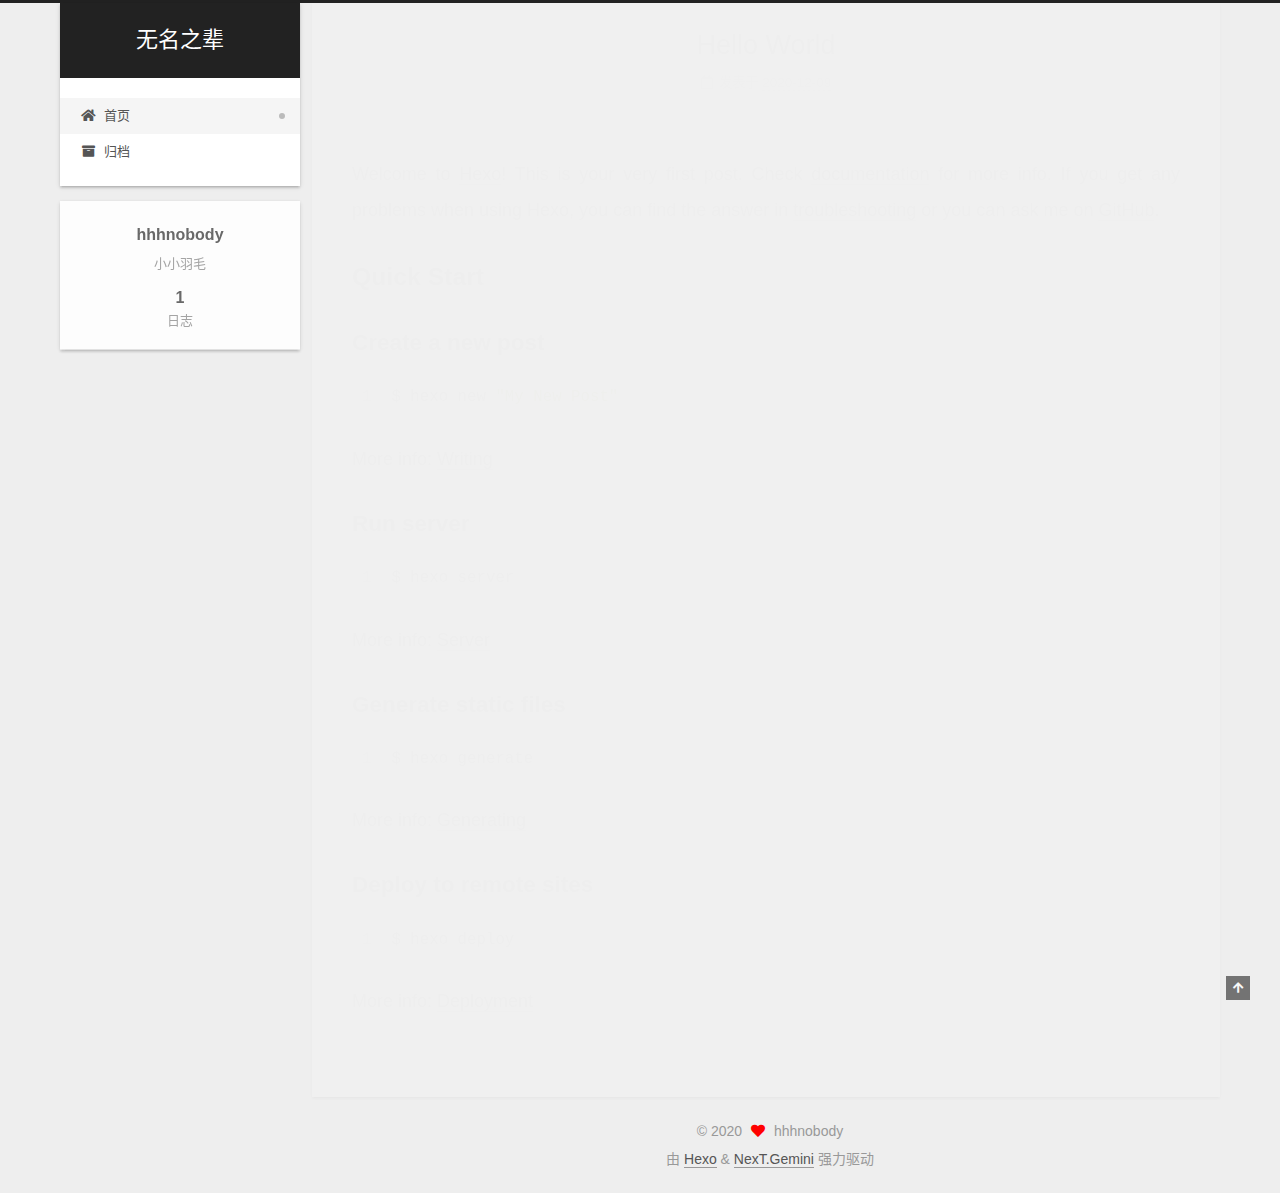
==== commit 3b1fde7d: "Site updated: 2020-12-09 17:10:53" ====
--- a/index.html
+++ b/index.html
@@ -17,13 +17,15 @@
 
 <script id="hexo-configurations">
     var NexT = window.NexT || {};
-    var CONFIG = {"hostname":"example.com","root":"/","scheme":"Muse","version":"7.8.0","exturl":false,"sidebar":{"position":"left","display":"post","padding":18,"offset":12,"onmobile":false},"copycode":{"enable":false,"show_result":false,"style":null},"back2top":{"enable":true,"sidebar":false,"scrollpercent":false},"bookmark":{"enable":false,"color":"#222","save":"auto"},"fancybox":false,"mediumzoom":false,"lazyload":false,"pangu":false,"comments":{"style":"tabs","active":null,"storage":true,"lazyload":false,"nav":null},"algolia":{"hits":{"per_page":10},"labels":{"input_placeholder":"Search for Posts","hits_empty":"We didn't find any results for the search: ${query}","hits_stats":"${hits} results found in ${time} ms"}},"localsearch":{"enable":false,"trigger":"auto","top_n_per_article":1,"unescape":false,"preload":false},"motion":{"enable":true,"async":false,"transition":{"post_block":"fadeIn","post_header":"slideDownIn","post_body":"slideDownIn","coll_header":"slideLeftIn","sidebar":"slideUpIn"}}};
+    var CONFIG = {"hostname":"example.com","root":"/","scheme":"Gemini","version":"7.8.0","exturl":false,"sidebar":{"position":"left","display":"post","padding":18,"offset":12,"onmobile":false},"copycode":{"enable":false,"show_result":false,"style":null},"back2top":{"enable":true,"sidebar":false,"scrollpercent":false},"bookmark":{"enable":false,"color":"#222","save":"auto"},"fancybox":false,"mediumzoom":false,"lazyload":false,"pangu":false,"comments":{"style":"tabs","active":null,"storage":true,"lazyload":false,"nav":null},"algolia":{"hits":{"per_page":10},"labels":{"input_placeholder":"Search for Posts","hits_empty":"We didn't find any results for the search: ${query}","hits_stats":"${hits} results found in ${time} ms"}},"localsearch":{"enable":false,"trigger":"auto","top_n_per_article":1,"unescape":false,"preload":false},"motion":{"enable":true,"async":false,"transition":{"post_block":"fadeIn","post_header":"slideDownIn","post_body":"slideDownIn","coll_header":"slideLeftIn","sidebar":"slideUpIn"}}};
   </script>
 
-  <meta property="og:type" content="website">
+  <meta name="description" content="小小羽毛">
+<meta property="og:type" content="website">
 <meta property="og:title" content="无名之辈">
 <meta property="og:url" content="http://example.com/index.html">
 <meta property="og:site_name" content="无名之辈">
+<meta property="og:description" content="小小羽毛">
 <meta property="og:locale" content="zh_CN">
 <meta property="article:author" content="hhhnobody">
 <meta name="twitter:card" content="summary">
@@ -150,7 +152,7 @@
     <span hidden itemprop="author" itemscope itemtype="http://schema.org/Person">
       <meta itemprop="image" content="/images/avatar.gif">
       <meta itemprop="name" content="hhhnobody">
-      <meta itemprop="description" content="">
+      <meta itemprop="description" content="小小羽毛">
     </span>
 
     <span hidden itemprop="publisher" itemscope itemtype="http://schema.org/Organization">
@@ -270,7 +272,7 @@
       <div class="site-overview-wrap sidebar-panel">
         <div class="site-author motion-element" itemprop="author" itemscope itemtype="http://schema.org/Person">
   <p class="site-author-name" itemprop="name">hhhnobody</p>
-  <div class="site-description" itemprop="description"></div>
+  <div class="site-description" itemprop="description">小小羽毛</div>
 </div>
 <div class="site-state-wrap motion-element">
   <nav class="site-state">
@@ -311,7 +313,7 @@
   </span>
   <span class="author" itemprop="copyrightHolder">hhhnobody</span>
 </div>
-  <div class="powered-by">由 <a href="https://hexo.io/" class="theme-link" rel="noopener" target="_blank">Hexo</a> & <a href="https://muse.theme-next.org/" class="theme-link" rel="noopener" target="_blank">NexT.Muse</a> 强力驱动
+  <div class="powered-by">由 <a href="https://hexo.io/" class="theme-link" rel="noopener" target="_blank">Hexo</a> & <a href="https://theme-next.org/" class="theme-link" rel="noopener" target="_blank">NexT.Gemini</a> 强力驱动
   </div>
 
         
@@ -337,7 +339,7 @@
 <script src="/js/motion.js"></script>
 
 
-<script src="/js/schemes/muse.js"></script>
+<script src="/js/schemes/pisces.js"></script>
 
 
 <script src="/js/next-boot.js"></script>
--- a/css/main.css
+++ b/css/main.css
@@ -1,5 +1,5 @@
 :root {
-  --body-bg-color: #fff;
+  --body-bg-color: #eee;
   --content-bg-color: #fff;
   --card-bg-color: #f5f5f5;
   --text-color: #555;
@@ -11,11 +11,11 @@
   --table-row-odd-bg-color: #f9f9f9;
   --table-row-hover-bg-color: #f5f5f5;
   --menu-item-bg-color: #f5f5f5;
-  --btn-default-bg: #222;
-  --btn-default-color: #fff;
-  --btn-default-border-color: #222;
-  --btn-default-hover-bg: #fff;
-  --btn-default-hover-color: #222;
+  --btn-default-bg: #fff;
+  --btn-default-color: #555;
+  --btn-default-border-color: #555;
+  --btn-default-hover-bg: #222;
+  --btn-default-hover-color: #fff;
   --btn-default-hover-border-color: #222;
 }
 html {
@@ -314,7 +314,7 @@
 .btn {
   background: var(--btn-default-bg);
   border: 2px solid var(--btn-default-border-color);
-  border-radius: 0;
+  border-radius: 2px;
   color: var(--btn-default-color);
   display: inline-block;
   font-size: 0.875em;
@@ -921,16 +921,16 @@
 }
 .main-inner {
   margin: 0 auto;
-  width: 700px;
+  width: calc(100% - 20px);
 }
 @media (min-width: 1200px) {
   .main-inner {
-    width: 800px;
+    width: 1160px;
   }
 }
 @media (min-width: 1600px) {
   .main-inner {
-    width: 900px;
+    width: 73%;
   }
 }
 @media (max-width: 767px) {
@@ -943,16 +943,16 @@
 }
 .header-inner {
   margin: 0 auto;
-  width: 700px;
+  width: calc(100% - 20px);
 }
 @media (min-width: 1200px) {
   .header-inner {
-    width: 800px;
+    width: 1160px;
   }
 }
 @media (min-width: 1600px) {
   .header-inner {
-    width: 900px;
+    width: 73%;
   }
 }
 .site-brand-container {
@@ -991,7 +991,7 @@
   margin: 0;
 }
 .site-subtitle {
-  color: #999;
+  color: #ddd;
   font-size: 0.8125em;
   margin: 10px 0;
 }
@@ -1136,22 +1136,22 @@
   display: inline-block;
 }
 .site-author-image {
-  border: 2px solid #333;
+  border: 1px solid #eee;
   display: block;
   margin: 0 auto;
-  max-width: 96px;
+  max-width: 120px;
   padding: 2px;
 }
 .site-author-name {
-  color: #f5f5f5;
-  font-weight: normal;
-  margin: 5px 0 0;
+  color: var(--text-color);
+  font-weight: 600;
+  margin: 0;
   text-align: center;
 }
 .site-description {
   color: #999;
-  font-size: 1em;
-  margin-top: 5px;
+  font-size: 0.8125em;
+  margin-top: 0;
   text-align: center;
 }
 .links-of-author {
@@ -1168,7 +1168,7 @@
 }
 .links-of-author a::before,
 .links-of-author span.exturl::before {
-  background: #e2fffc;
+  background: #951dff;
   border-radius: 50%;
   content: ' ';
   display: inline-block;
@@ -1246,7 +1246,7 @@
 }
 .sidebar-nav li {
   border-bottom: 1px solid transparent;
-  color: #666;
+  color: var(--text-color);
   cursor: pointer;
   display: inline-block;
   font-size: 0.875em;
@@ -1255,14 +1255,14 @@
   margin-left: 10px;
 }
 .sidebar-nav li:hover {
-  color: #f5f5f5;
+  color: #fc6423;
 }
 .sidebar-nav .sidebar-nav-active {
-  border-bottom-color: #87daff;
-  color: #87daff;
+  border-bottom-color: #fc6423;
+  color: #fc6423;
 }
 .sidebar-nav .sidebar-nav-active:hover {
-  color: #87daff;
+  color: #fc6423;
 }
 .sidebar-panel {
   display: none;
@@ -1291,7 +1291,7 @@
   }
 }
 .sidebar-toggle:hover .toggle-line {
-  background: #87daff;
+  background: #fc6423;
 }
 .post-toc {
   font-size: 0.875em;
@@ -1330,14 +1330,14 @@
   display: block;
 }
 .post-toc .nav .active > a {
-  border-bottom-color: #87daff;
-  color: #87daff;
+  border-bottom-color: #fc6423;
+  color: #fc6423;
 }
 .post-toc .nav .active-current > a {
-  color: #87daff;
+  color: #fc6423;
 }
 .post-toc .nav .active-current > a:hover {
-  color: #87daff;
+  color: #fc6423;
 }
 .site-state {
   display: flex;
@@ -1352,20 +1352,20 @@
   padding: 0 15px;
 }
 .site-state-item:not(:first-child) {
-  border-left: 1px solid #333;
+  border-left: 1px solid #eee;
 }
 .site-state-item a {
   border-bottom: none;
 }
 .site-state-item-count {
   display: block;
-  font-size: 1.25em;
+  font-size: 1em;
   font-weight: 600;
   text-align: center;
 }
 .site-state-item-name {
-  color: inherit;
-  font-size: 0.875em;
+  color: #999;
+  font-size: 0.8125em;
 }
 .footer {
   color: #999;
@@ -1382,16 +1382,16 @@
   box-sizing: border-box;
   margin: 0 auto;
   text-align: center;
-  width: 700px;
+  width: calc(100% - 20px);
 }
 @media (min-width: 1200px) {
   .footer-inner {
-    width: 800px;
+    width: 1160px;
   }
 }
 @media (min-width: 1600px) {
   .footer-inner {
-    width: 900px;
+    width: 73%;
   }
 }
 .languages {
@@ -1489,7 +1489,7 @@
   color: #fff;
   cursor: pointer;
   left: 30px;
-  opacity: 1;
+  opacity: 0.6;
   padding: 0 6px;
   position: fixed;
   transition-property: bottom;
@@ -1500,10 +1500,10 @@
   display: none;
 }
 .back-to-top:hover {
-  color: #87daff;
+  color: #fc6423;
 }
 .back-to-top.back-to-top-on {
-  bottom: 19px;
+  bottom: 30px;
 }
 @media (max-width: 991px) {
   .back-to-top {
@@ -2141,151 +2141,425 @@
 .tag-cloud a:hover {
   color: var(--link-hover-color) !important;
 }
-@media (max-width: 767px) {
-  .header-inner,
-  .main-inner,
+.header {
+  margin: 0 auto;
+  position: relative;
+  width: calc(100% - 20px);
+}
+@media (min-width: 1200px) {
+  .header {
+    width: 1160px;
+  }
+}
+@media (min-width: 1600px) {
+  .header {
+    width: 73%;
+  }
+}
+@media (max-width: 991px) {
+  .header {
+    width: auto;
+  }
+}
+.header-inner {
+  background: var(--content-bg-color);
+  border-radius: initial;
+  box-shadow: 0 2px 2px 0 rgba(0,0,0,0.12), 0 3px 1px -2px rgba(0,0,0,0.06), 0 1px 5px 0 rgba(0,0,0,0.12);
+  overflow: hidden;
+  padding: 0;
+  position: absolute;
+  top: 0;
+  width: 240px;
+}
+@media (min-width: 1200px) {
+  .header-inner {
+    width: 240px;
+  }
+}
+@media (max-width: 991px) {
+  .header-inner {
+    border-radius: initial;
+    position: relative;
+    width: auto;
+  }
+}
+.main-inner {
+  align-items: flex-start;
+  display: flex;
+  justify-content: space-between;
+  flex-direction: row-reverse;
+}
+@media (max-width: 991px) {
+  .main-inner {
+    width: auto;
+  }
+}
+.content-wrap {
+  background: var(--content-bg-color);
+  border-radius: initial;
+  box-shadow: 0 2px 2px 0 rgba(0,0,0,0.12), 0 3px 1px -2px rgba(0,0,0,0.06), 0 1px 5px 0 rgba(0,0,0,0.12);
+  box-sizing: border-box;
+  padding: 40px;
+  width: calc(100% - 252px);
+}
+@media (max-width: 991px) {
+  .content-wrap {
+    border-radius: initial;
+    padding: 20px;
+    width: 100%;
+  }
+}
+.footer-inner {
+  padding-left: 260px;
+}
+.back-to-top {
+  left: auto;
+  right: 30px;
+}
+@media (max-width: 991px) {
+  .back-to-top {
+    right: 20px;
+  }
+}
+@media (max-width: 991px) {
   .footer-inner {
+    padding-left: 0;
+    padding-right: 0;
     width: auto;
   }
 }
-.header-inner {
-  padding-top: 100px;
-}
-@media (max-width: 767px) {
-  .header-inner {
-    padding-top: 50px;
-  }
-}
-.main-inner {
-  padding-bottom: 60px;
-}
-.content {
-  padding-top: 70px;
-}
-@media (max-width: 767px) {
-  .content {
-    padding-top: 35px;
-  }
-}
-embed {
+.site-brand-container {
+  background: #222;
+}
+@media (max-width: 991px) {
+  .site-brand-container {
+    box-shadow: 0 0 16px rgba(0,0,0,0.5);
+  }
+}
+.site-meta {
+  padding: 20px 0;
+}
+.brand {
+  padding: 0;
+}
+.site-subtitle {
+  margin: 10px 10px 0;
+}
+.custom-logo-image {
+  margin-top: 20px;
+}
+@media (max-width: 991px) {
+  .custom-logo-image {
+    display: none;
+  }
+}
+@media (min-width: 768px) and (max-width: 991px) {
+  .site-nav-toggle,
+  .site-nav-right {
+    display: flex;
+    flex-direction: column;
+    justify-content: center;
+  }
+}
+.site-nav-toggle .toggle,
+.site-nav-right .toggle {
+  color: #fff;
+}
+.site-nav-toggle .toggle .toggle-line,
+.site-nav-right .toggle .toggle-line {
+  background: #fff;
+}
+@media (min-width: 768px) and (max-width: 991px) {
+  .site-nav {
+    display: none;
+  }
+}
+.menu .menu-item {
   display: block;
-  margin: 0 auto 25px auto;
-}
-.custom-logo .site-meta-headline {
-  text-align: center;
-}
-.custom-logo .site-title {
-  color: #222;
-  margin: 10px auto 0;
-}
-.custom-logo .site-title a {
-  border: 0;
-}
-.custom-logo-image {
-  background: #fff;
-  margin: 0 auto;
-  max-width: 150px;
-  padding: 5px;
-}
-.brand {
-  background: var(--btn-default-bg);
-}
-@media (max-width: 767px) {
-  .site-nav {
-    border-bottom: 1px solid #ddd;
-    border-top: 1px solid #ddd;
-    left: 0;
-    margin: 0;
-    padding: 0;
-    width: 100%;
-  }
-}
-@media (max-width: 767px) {
-  .menu {
-    text-align: left;
-  }
-}
-.menu-item-active a,
-.menu .menu-item a:hover,
-.menu .menu-item span.exturl:hover {
-  background: transparent;
-  border-bottom: 1px solid var(--link-hover-color) !important;
-}
-@media (max-width: 767px) {
-  .menu-item-active a,
-  .menu .menu-item a:hover,
-  .menu .menu-item span.exturl:hover {
-    border-bottom: 1px dotted #ddd !important;
-  }
-}
-@media (max-width: 767px) {
-  .menu .menu-item {
-    margin: 0 10px;
-  }
+  margin: 0;
 }
 .menu .menu-item a,
 .menu .menu-item span.exturl {
-  border-bottom: 1px solid transparent;
-}
-@media (max-width: 767px) {
-  .menu .menu-item a,
-  .menu .menu-item span.exturl {
-    padding: 5px 10px;
-  }
-}
-@media (min-width: 768px) {
-  .menu .menu-item .fa,
-  .menu .menu-item .fab,
-  .menu .menu-item .far,
-  .menu .menu-item .fas {
-    display: block;
-    line-height: 2;
-    margin-right: 0;
-    width: 100%;
+  padding: 5px 20px;
+  position: relative;
+  text-align: left;
+  transition-property: background-color;
+}
+@media (max-width: 991px) {
+  .menu .menu-item.menu-item-search {
+    display: none;
   }
 }
 .menu .menu-item .badge {
-  background: #eee;
-  padding: 1px 4px;
+  background: #ccc;
+  border-radius: 10px;
+  color: #fff;
+  float: right;
+  padding: 2px 5px;
+  text-shadow: 1px 1px 0 rgba(0,0,0,0.1);
+  vertical-align: middle;
+}
+.main-menu .menu-item-active a::after {
+  background: #bbb;
+  border-radius: 50%;
+  content: ' ';
+  height: 6px;
+  margin-top: -3px;
+  position: absolute;
+  right: 15px;
+  top: 50%;
+  width: 6px;
 }
 .sub-menu {
-  margin: 10px 0;
+  background: var(--content-bg-color);
+  border-bottom: 1px solid #ddd;
+  margin: 0;
+  padding: 6px 0;
 }
 .sub-menu .menu-item {
   display: inline-block;
 }
+.sub-menu .menu-item a,
+.sub-menu .menu-item span.exturl {
+  background: transparent;
+  margin: 5px 10px;
+  padding: initial;
+}
+.sub-menu .menu-item a:hover,
+.sub-menu .menu-item span.exturl:hover {
+  background: transparent;
+  color: #fc6423;
+}
+.sub-menu .menu-item-active a {
+  border-bottom-color: #fc6423;
+  color: #fc6423;
+}
+.sub-menu .menu-item-active a:hover {
+  border-bottom-color: #fc6423;
+}
 .sidebar {
-  left: -320px;
-}
-.sidebar.sidebar-active {
-  left: 0;
-}
-.sidebar {
-  width: 320px;
-  z-index: 1200;
-  transition-delay: 0s;
-  transition-duration: 0.2s;
-  transition-timing-function: ease-out;
-}
-.sidebar a,
-.sidebar span.exturl {
-  border-bottom-color: #555;
-  color: #999;
-}
-.sidebar a:hover,
-.sidebar span.exturl:hover {
-  border-bottom-color: #eee;
-  color: #eee;
-}
-.links-of-blogroll-item {
-  padding: 2px 10px;
-}
-.links-of-blogroll-item a,
-.links-of-blogroll-item span.exturl {
+  background: var(--body-bg-color);
+  box-shadow: none;
+  margin-top: 100%;
+  position: static;
+  width: 240px;
+}
+@media (max-width: 991px) {
+  .sidebar {
+    display: none;
+  }
+}
+.sidebar-toggle {
+  display: none;
+}
+.sidebar-inner {
+  background: var(--content-bg-color);
+  border-radius: initial;
+  box-shadow: 0 2px 2px 0 rgba(0,0,0,0.12), 0 3px 1px -2px rgba(0,0,0,0.06), 0 1px 5px 0 rgba(0,0,0,0.12), 0 -1px 0.5px 0 rgba(0,0,0,0.09);
+  box-sizing: border-box;
+  color: var(--text-color);
+  width: 240px;
+  opacity: 0;
+}
+.sidebar-inner.affix {
+  position: fixed;
+  top: 12px;
+}
+.sidebar-inner.affix-bottom {
+  position: absolute;
+}
+.site-state-item {
+  padding: 0 10px;
+}
+.sidebar-button {
+  border-bottom: 1px dotted #ccc;
+  border-top: 1px dotted #ccc;
+  margin-top: 10px;
+  text-align: center;
+}
+.sidebar-button a {
+  border: 0;
+  color: #fc6423;
+  display: block;
+}
+.sidebar-button a:hover {
+  background: none;
+  border: 0;
+  color: #e34603;
+}
+.sidebar-button a:hover .fa,
+.sidebar-button a:hover .fab,
+.sidebar-button a:hover .far,
+.sidebar-button a:hover .fas {
+  color: #e34603;
+}
+.links-of-author {
+  display: flex;
+  flex-wrap: wrap;
+  margin-top: 10px;
+  justify-content: center;
+}
+.links-of-author-item {
+  margin: 5px 0 0;
+  width: 50%;
+}
+.links-of-author-item a,
+.links-of-author-item span.exturl {
   box-sizing: border-box;
   display: inline-block;
-  max-width: 280px;
+  margin-bottom: 0;
+  margin-right: 0;
+  max-width: 216px;
   overflow: hidden;
+  padding: 0 5px;
   text-overflow: ellipsis;
   white-space: nowrap;
 }
+.links-of-author-item a,
+.links-of-author-item span.exturl {
+  border-bottom: none;
+  display: block;
+  text-decoration: none;
+}
+.links-of-author-item a::before,
+.links-of-author-item span.exturl::before {
+  display: none;
+}
+.links-of-author-item a:hover,
+.links-of-author-item span.exturl:hover {
+  background: var(--body-bg-color);
+  border-radius: 4px;
+}
+.links-of-author-item .fa,
+.links-of-author-item .fab,
+.links-of-author-item .far,
+.links-of-author-item .fas {
+  margin-right: 2px;
+}
+.links-of-blogroll-item {
+  padding: 0;
+}
+.content-wrap {
+  background: initial;
+  box-shadow: initial;
+  padding: initial;
+}
+.post-block {
+  background: var(--content-bg-color);
+  border-radius: initial;
+  box-shadow: 0 2px 2px 0 rgba(0,0,0,0.12), 0 3px 1px -2px rgba(0,0,0,0.06), 0 1px 5px 0 rgba(0,0,0,0.12);
+  padding: 40px;
+}
+.post-block + .post-block {
+  border-radius: initial;
+  box-shadow: 0 2px 2px 0 rgba(0,0,0,0.12), 0 3px 1px -2px rgba(0,0,0,0.06), 0 1px 5px 0 rgba(0,0,0,0.12), 0 -1px 0.5px 0 rgba(0,0,0,0.09);
+  margin-top: 12px;
+}
+.comments {
+  background: var(--content-bg-color);
+  border-radius: initial;
+  box-shadow: 0 2px 2px 0 rgba(0,0,0,0.12), 0 3px 1px -2px rgba(0,0,0,0.06), 0 1px 5px 0 rgba(0,0,0,0.12), 0 -1px 0.5px 0 rgba(0,0,0,0.09);
+  margin-top: 12px;
+  padding: 40px;
+}
+.tabs-comment {
+  margin-top: 1em;
+}
+.content {
+  padding-top: initial;
+}
+.post-eof {
+  display: none;
+}
+.pagination {
+  background: var(--content-bg-color);
+  border-radius: initial;
+  border-top: initial;
+  box-shadow: 0 2px 2px 0 rgba(0,0,0,0.12), 0 3px 1px -2px rgba(0,0,0,0.06), 0 1px 5px 0 rgba(0,0,0,0.12), 0 -1px 0.5px 0 rgba(0,0,0,0.09);
+  margin: 12px 0 0;
+  padding: 10px 0 10px;
+}
+.pagination .prev,
+.pagination .next,
+.pagination .page-number {
+  margin-bottom: initial;
+  top: initial;
+}
+.main {
+  padding-bottom: initial;
+}
+.footer {
+  bottom: auto;
+}
+.sub-menu {
+  border-bottom: initial;
+  box-shadow: 0 2px 2px 0 rgba(0,0,0,0.12), 0 3px 1px -2px rgba(0,0,0,0.06), 0 1px 5px 0 rgba(0,0,0,0.12);
+}
+.sub-menu + .content .post-block {
+  box-shadow: 0 2px 2px 0 rgba(0,0,0,0.12), 0 3px 1px -2px rgba(0,0,0,0.06), 0 1px 5px 0 rgba(0,0,0,0.12), 0 -1px 0.5px 0 rgba(0,0,0,0.09);
+  margin-top: 12px;
+}
+@media (min-width: 768px) and (max-width: 991px) {
+  .sub-menu + .content .post-block {
+    margin-top: 10px;
+  }
+}
+@media (max-width: 767px) {
+  .sub-menu + .content .post-block {
+    margin-top: 8px;
+  }
+}
+.post-body h1,
+.post-body h2 {
+  border-bottom: 1px solid #eee;
+}
+.post-body h3 {
+  border-bottom: 1px dotted #eee;
+}
+@media (min-width: 768px) and (max-width: 991px) {
+  .content-wrap {
+    padding: 10px;
+  }
+  .posts-expand .post-button {
+    margin-top: 20px;
+  }
+  .post-block {
+    border-radius: initial;
+    box-shadow: 0 2px 2px 0 rgba(0,0,0,0.12), 0 3px 1px -2px rgba(0,0,0,0.06), 0 1px 5px 0 rgba(0,0,0,0.12), 0 -1px 0.5px 0 rgba(0,0,0,0.09);
+    padding: 20px;
+  }
+  .post-block + .post-block {
+    margin-top: 10px;
+  }
+  .comments {
+    margin-top: 10px;
+    padding: 10px 20px;
+  }
+  .pagination {
+    margin: 10px 0 0;
+  }
+}
+@media (max-width: 767px) {
+  .content-wrap {
+    padding: 8px;
+  }
+  .posts-expand .post-button {
+    margin: 12px 0;
+  }
+  .post-block {
+    border-radius: initial;
+    box-shadow: 0 2px 2px 0 rgba(0,0,0,0.12), 0 3px 1px -2px rgba(0,0,0,0.06), 0 1px 5px 0 rgba(0,0,0,0.12), 0 -1px 0.5px 0 rgba(0,0,0,0.09);
+    min-height: auto;
+    padding: 12px;
+  }
+  .post-block + .post-block {
+    margin-top: 8px;
+  }
+  .comments {
+    margin-top: 8px;
+    padding: 10px 12px;
+  }
+  .pagination {
+    margin: 8px 0 0;
+  }
+}
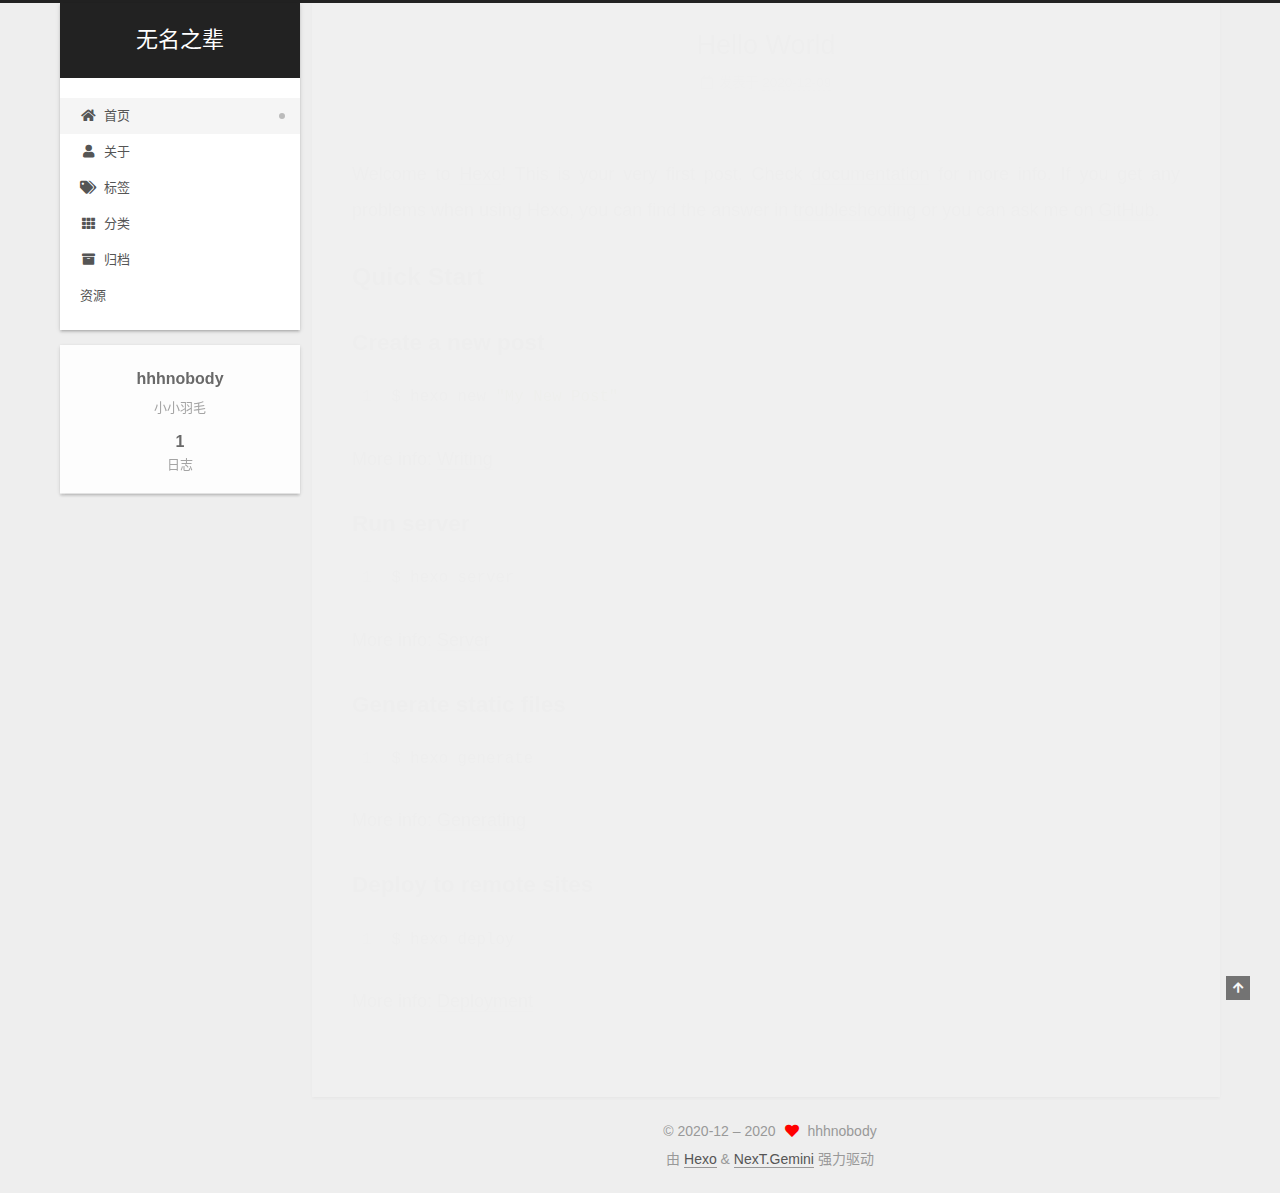
==== commit b0c35c72: "Site updated: 2020-12-09 17:34:57" ====
--- a/index.html
+++ b/index.html
@@ -115,9 +115,29 @@
     <a href="/" rel="section"><i class="fa fa-home fa-fw"></i>首页</a>
 
   </li>
+        <li class="menu-item menu-item-about">
+
+    <a href="/about/" rel="section"><i class="fa fa-user fa-fw"></i>关于</a>
+
+  </li>
+        <li class="menu-item menu-item-tags">
+
+    <a href="/tags/" rel="section"><i class="fa fa-tags fa-fw"></i>标签</a>
+
+  </li>
+        <li class="menu-item menu-item-categories">
+
+    <a href="/categories/" rel="section"><i class="fa fa-th fa-fw"></i>分类</a>
+
+  </li>
         <li class="menu-item menu-item-archives">
 
     <a href="/archives/" rel="section"><i class="fa fa-archive fa-fw"></i>归档</a>
+
+  </li>
+        <li class="menu-item menu-item-resources">
+
+    <a href="/resources/" rel="section"><i class="download fa-fw"></i>资源</a>
 
   </li>
   </ul>
@@ -306,7 +326,7 @@
 
 <div class="copyright">
   
-  &copy; 
+  &copy; 2020-12 – 
   <span itemprop="copyrightYear">2020</span>
   <span class="with-love">
     <i class="fa fa-heart"></i>
--- a/css/main.css
+++ b/css/main.css
@@ -1168,7 +1168,7 @@
 }
 .links-of-author a::before,
 .links-of-author span.exturl::before {
-  background: #951dff;
+  background: #e95755;
   border-radius: 50%;
   content: ' ';
   display: inline-block;
